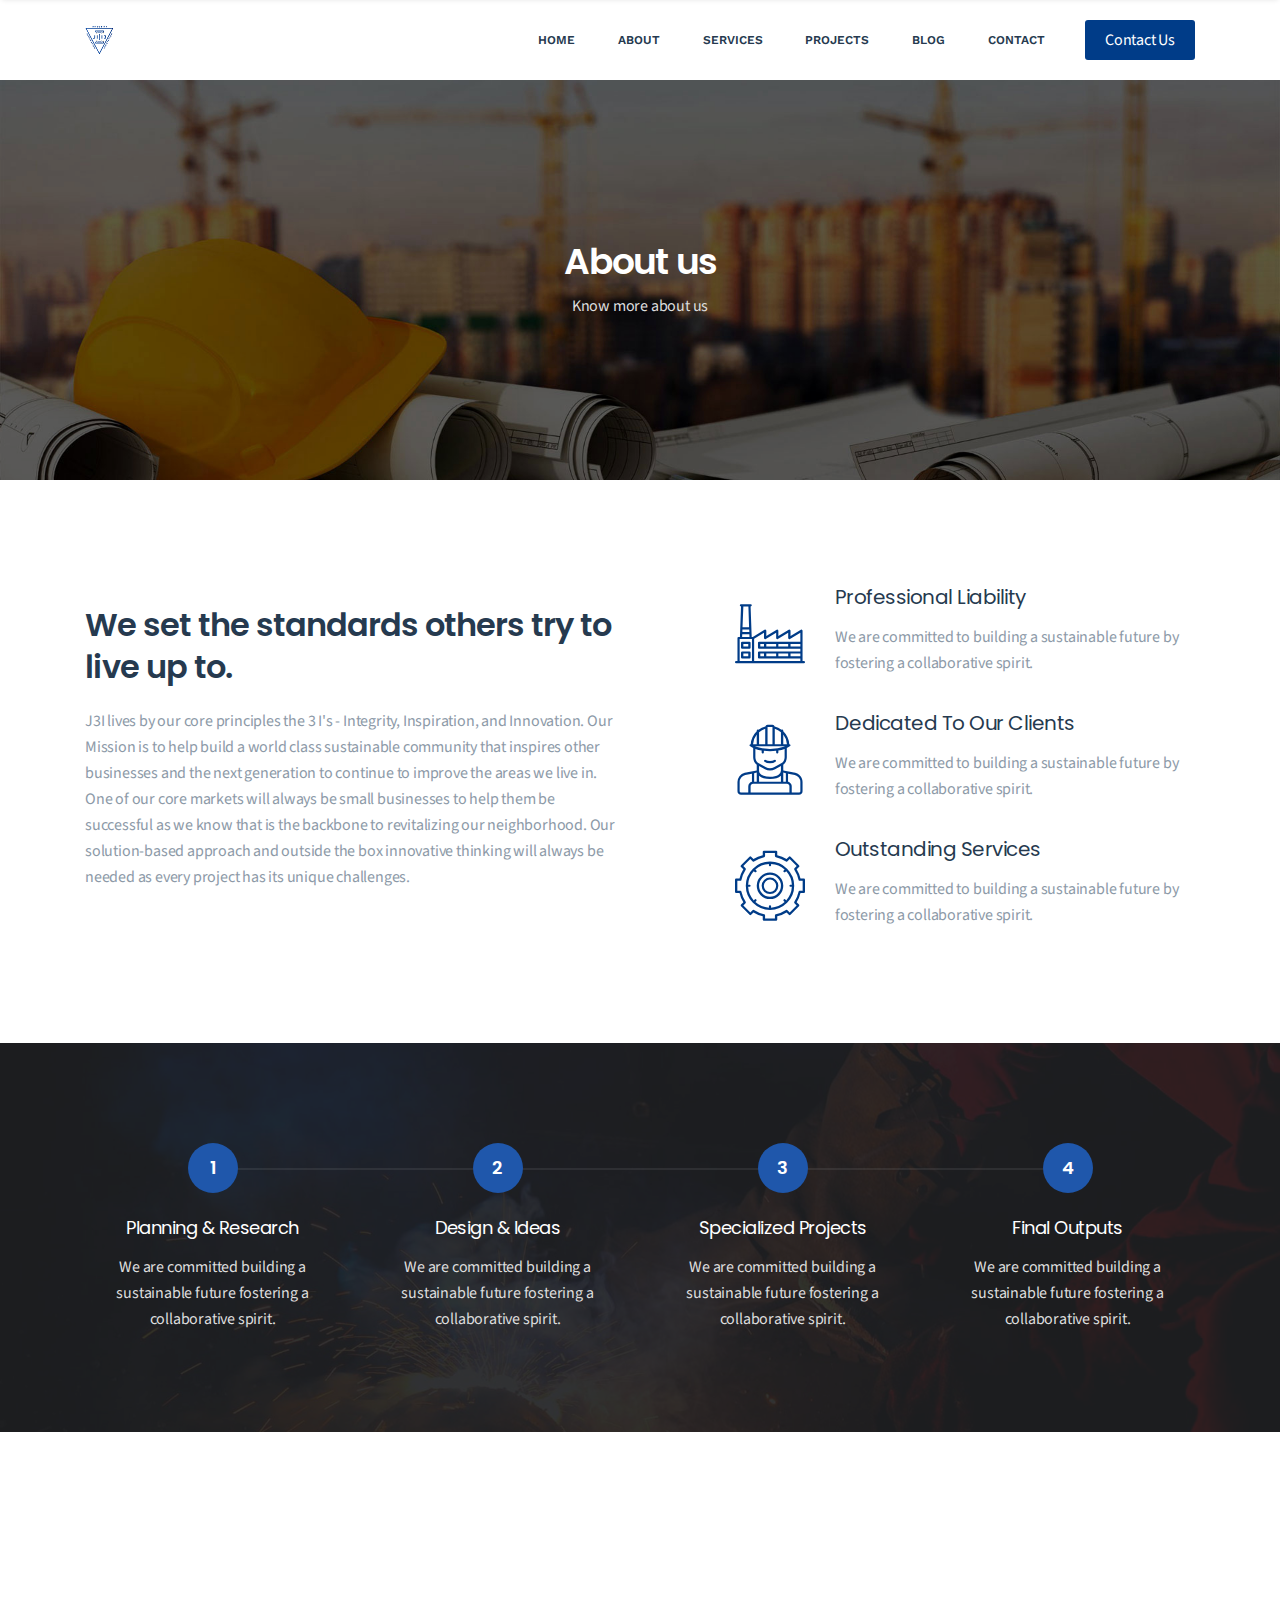
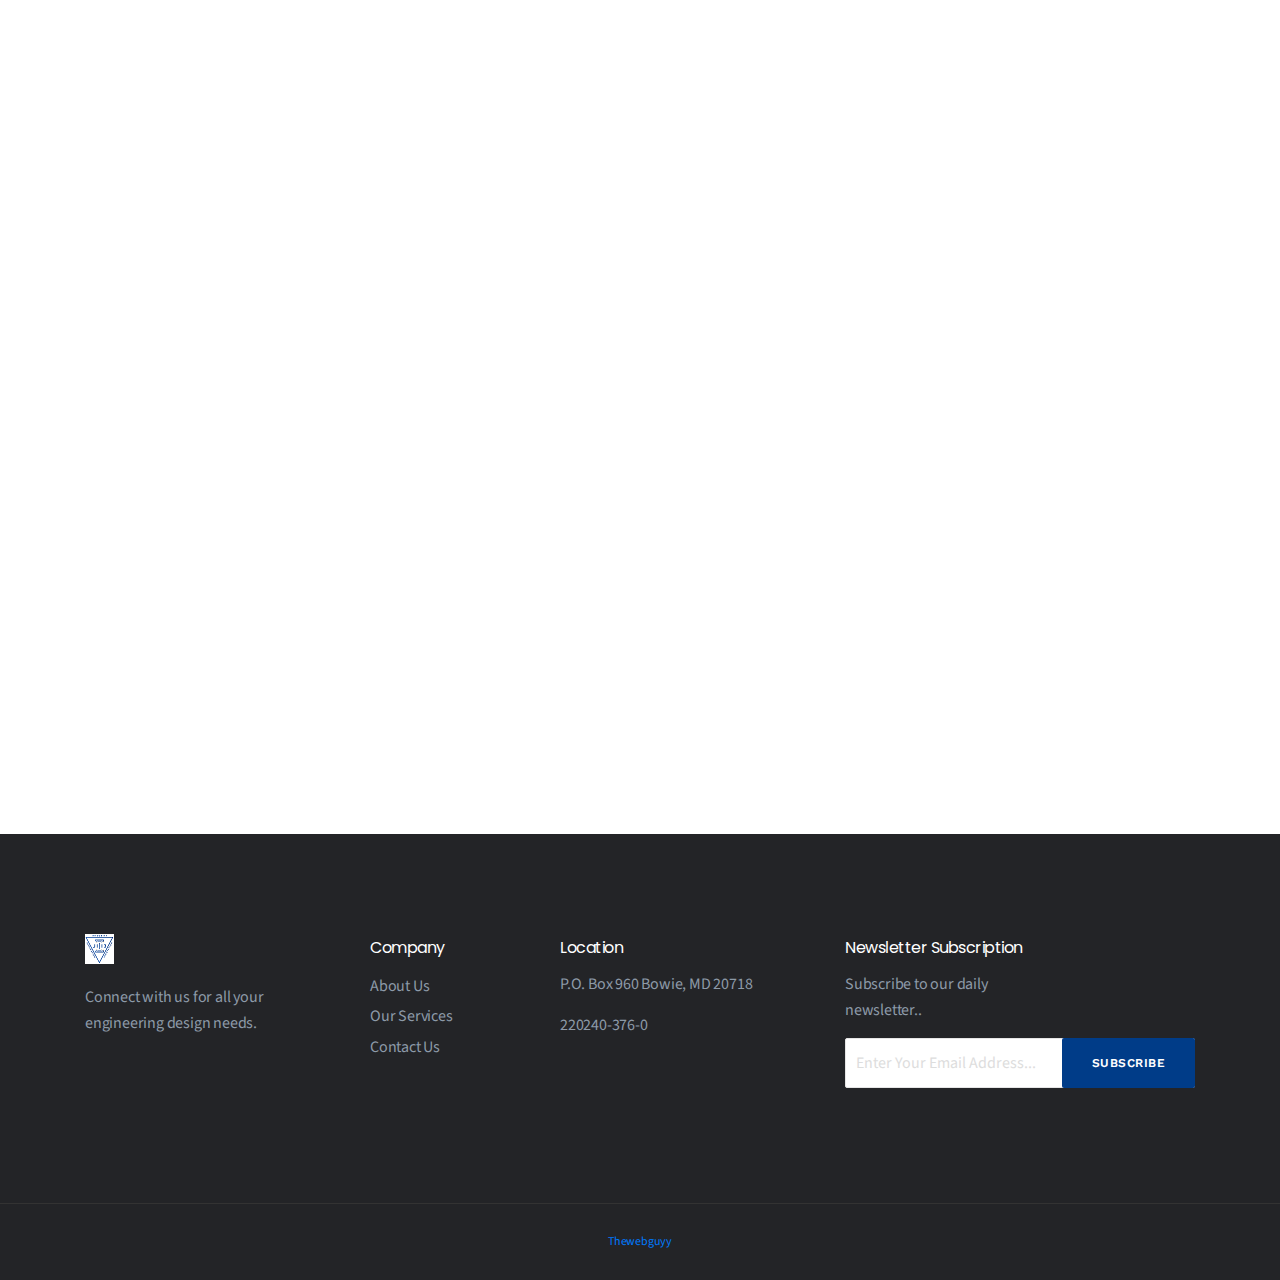
==== about-us.html @ 20ac3cd5 "Add files via upload" ====
<!doctype html>
<!--[if lt IE 7]>      <html class="no-js lt-ie9 lt-ie8 lt-ie7" lang=""> <![endif]-->
<!--[if IE 7]>         <html class="no-js lt-ie9 lt-ie8" lang=""> <![endif]-->
<!--[if IE 8]>         <html class="no-js lt-ie9" lang=""> <![endif]-->
<!--[if gt IE 8]><!--> <html class="no-js" lang="en"> <!--<![endif]-->

<!-- about-us.html  29 Nov 2019 03:33:41 GMT -->
<head>
<meta charset="utf-8">
<meta name="viewport" content="width=device-width, initial-scale=1">
<meta name="description" content="Construction & Building HTML Template">
<meta name="author" content="AlexaTheme">
<title>J3Is</title>
<link rel="shortcut icon" type="image/x-icon" href="img/favicon.png">

<link rel="stylesheet" href="css/fontawesome.min.css">

<link rel="stylesheet" href="css/themify-icons.css">

<link rel="stylesheet" href="css/elegant-line-icons.css">

<link rel="stylesheet" href="css/elegant-font-icons.css">

<link rel="stylesheet" href="css/flaticon.css">

<link rel="stylesheet" href="css/animate.min.css">

<link rel="stylesheet" href="css/bootstrap.min.css">

<link rel="stylesheet" href="css/slick.css">

<link rel="stylesheet" href="css/slider.css">

<link rel="stylesheet" href="css/odometer.min.css">

<link rel="stylesheet" href="css/venobox/venobox.css">

<link rel="stylesheet" href="css/owl.carousel.css">

<link rel="stylesheet" href="css/main.css">

<link rel="stylesheet" href="css/responsive.css">
<script src="js/vendor/modernizr-2.8.3-respond-1.4.2.min.js"></script>
</head>
<body>
<!--[if lt IE 8]>
            <p class="browserupgrade">You are using an <strong>outdated</strong> browser. Please <a href="http://browsehappy.com/">upgrade your browser</a> to improve your experience.</p>
        <![endif]-->
<div class="site-preloader-wrap">
<div class="spinner"></div>
</div>
<header class="header">
<div class="primary-header">
<div class="container">
<div class="primary-header-inner">
<div class="header-logo">
<a href="#"><img src="img/J3I-02.png" alt="J3Is"></a>
</div>
<div class="header-menu-wrap">
<ul class="dl-menu">
<li><a href="index.html">Home</a>

</li>
<li><a href="about-us.html">About</a></li>
<li><a href="services-1.html">Services</a></li>
<li><a href="projects.html">Projects</a>
<ul>
<li><a href="projects.html">Our Projects</a></li>
 <li><a href="project-single.html">Project Single</a></li>

</ul>
</li>
<li><a href="blog-grid.html">Blog</a></li>
<li><a href="contact.html">Contact</a></li>
</div>
<div class="header-right">
<a class="menu-btn" href="contact.html">Contact Us</a>

<div class="mobile-menu-icon">
<div class="burger-menu">
<div class="line-menu line-half first-line"></div>
<div class="line-menu"></div>
<div class="line-menu line-half last-line"></div>
</div>
</div>
</div>
</div>
</div>
</div>
</header>
<section class="page-header padding">
<div class="container">
<div class="page-content text-center">
<h2>About us</h2>
<p>Know more about us</p>
</div>
</div>
</section>
<section class="about-section padding">
<div class="container">
<div class="row about-wrap">
<div class="col-lg-6 sm-padding">
<div class="about-content wow fadeInLeft">
<h2>We set the standards others try to live up to.</h2>
<p>J3I lives by our core principles the 3 I's - 
    Integrity, Inspiration, and Innovation. Our Mission is to help build a world class sustainable community that inspires other businesses and the next generation to continue to improve the areas we live in. 
    One of our core markets will always be small businesses to help them be successful as we know that is the backbone to revitalizing our neighborhood. 
    Our solution-based approach and outside the box innovative thinking will always be needed as every project has its unique challenges.</p>

</div>
</div>
<div class="col-lg-6 sm-padding">
<ul class="about-promo">
<li class="about-promo-item wow fadeInUp">
<i class="flaticon-factory"></i>
<div>
<h3>Professional Liability</h3>
<p>We are committed to building a sustainable future by fostering a collaborative spirit.</p>
</div>
</li>
<li class="about-promo-item wow fadeInUp" data-wow-delay="300ms">
<i class="flaticon-worker"></i>
<div>
<h3>Dedicated To Our Clients</h3>
<p>We are committed to building a sustainable future by fostering a collaborative spirit.</p>
</div>
</li>
<li class="about-promo-item wow fadeInUp" data-wow-delay="500ms">
<i class="flaticon-gear"></i>
<div>
<h3>Outstanding Services</h3>
<p>We are committed to building a sustainable future by fostering a collaborative spirit.</p>
</div>
</li>
</ul>
 </div>
</div>
</div>
</section>
<section class="work-pro-section padding">
<div class="container">
<div class="row">
<div class="col-lg-3 col-sm-6 sm-padding">
<div class="work-pro-item text-center">
<span class="number">1</span>
<div class="number-line"></div>
<h3>Planning & Research</h3>
<p>We are committed building a sustainable future fostering a collaborative spirit.</p>
</div>
</div>
<div class="col-lg-3 col-sm-6 sm-padding">
<div class="work-pro-item text-center">
<span class="number">2</span>
<div class="number-line"></div>
<h3>Design & Ideas</h3>
<p>We are committed building a sustainable future fostering a collaborative spirit.</p>
</div>
</div>
<div class="col-lg-3 col-sm-6 sm-padding">
<div class="work-pro-item text-center">
<span class="number">3</span>
<div class="number-line"></div>
<h3>Specialized Projects</h3>
<p>We are committed building a sustainable future fostering a collaborative spirit.</p>
</div>
</div>
<div class="col-lg-3 col-sm-6 sm-padding">
<div class="work-pro-item text-center">
<span class="number">4</span>
<h3>Final Outputs</h3>
<p>We are committed building a sustainable future fostering a collaborative spirit.</p>
</div>
</div>
</div>
</div>
</section>
<section class="content-section padding">
<div class="container">
<div class="row content-wrap">
<div class="col-lg-6 sm-padding wow fadeInLeft" data-wow-delay="100ms">
<img class="box-shadow" src="img/content-1.jpg" alt="img">
</div>
<div class="col-lg-6 sm-padding">
<div class="content-info wow fadeInRight" data-wow-delay="300ms">
<span>The Founder</span>
<h2>The genius behind J3Is</h2>
<p>Charles Wesley Jackson III, PE, PMP, CxA, CEM grew up in Philadelphia, PA and a graduate of Drexel University (Class of 2005) with a Bachelor of Science in Electrical Engineering and a minor in Business Management. 
    In 2006, he moved to Bowie, MD and started his journey as a young engineer. 
    Over the past 15 years he has worked in almost every sector and gained a wealth of experience. 
    Some of his more notable projects where he provided Commissioning, Construction Management, and Project Management Support for are: Pentagon Renovation Program, Washington Headquarters Cx And Code Enforcement, NAVFAC Utility Assessment and Improvement Project, Chevron North American Data Center and Chevron SJVBU Data Center, Mineral Gap Data Center, Fort Benning Martin Army Community Hospital, Johns Hopkins Hospital New Clinical Buildings, 1900 N Street, LDS Temple of DC, 1700 Crystal Drive, and Bowie State Living Learn and Residence Halls. 
    His experience in the Government, Healthcare, Mission Critical, Commercial, and Residential sectors provide him a unique perspective in the Construction Industry. 
    He also has a deep passion for sustainability and is striving to help build better buildings utilizing technology, renewable resources, and promoting energy efficiency. 
    

    Charles founded J3I in July of 2020 as he saw the need to help local business owners and contractors successfully build and utilize their projects. With his vast experience, he knows what it takes to get the job done. His love for the DMV area called him to utilize his experience to help others navigate through challenges to find the optimal solution. His goal is to continue to help revitalize PG country and the rest of the DMV area. He also wanted to use this platform to help develop the next generation of engineers to push the envelope and solve the next problem we have not thought of.</p>
<a href="#" class="default-btn">Get Free Quote</a>
</div>
</div>
</div>
</div>
</section>

<section class="widget-section padding">
<div class="container">
<div class="row">
<div class="col-lg-3 col-sm-6 sm-padding">
<div class="widget-content">
<a href="#"><img src="img/J3I-02.png" alt="brand"></a>
<p>Connect with us for all your engineering design needs.</p>
</div>
</div>
<div class="col-lg-2 col-sm-6 sm-padding">
<div class="widget-content">
<h4>Company</h4>
<ul class="widget-links">
<li><a href="about-us.html">About Us</a></li>
<li><a href="services-1.html">Our Services</a></li>
<li><a href="contact.html">Contact Us</a></li>
</ul>
</div>
</div>
<div class="col-lg-3 col-sm-6 sm-padding">
<div class="widget-content">
<h4>Location</h4>
<p>P.O. Box 960 Bowie, MD 20718</p>
<span><a href="" class="" data-cfemail=""></a></span>
<span> 220240-376-0</span>
</div>
</div>
<div class="col-lg-4 col-sm-6 sm-padding">
<div class="widget-content">
<h4>Newsletter Subscription</h4>
<p>Subscribe to our daily <br>newsletter..</p>
<div class="subscribe-box clearfix">
<div class="subscribe-form-wrap">
<form action="#" class="subscribe-form">
<input type="email" name="email" id="subs-email" class="form-input" placeholder="Enter Your Email Address...">
<button type="submit" class="submit-btn">Subscribe</button>
<div id="subscribe-result">
<p class="subscription-success"></p>
<p class="subscription-error"></p>
</div>
</form>
</div>
</div>
</div>
</div>
</div>
</div>
</section>
<footer class="footer-section align-center">
<div class="container">
<p><a href="https://olabodeolusegun.netlify.app">Thewebguyy</a></p>
</div>
</footer>
<a data-scroll href="#header" id="scroll-to-top"><i class="arrow_carrot-up"></i></a>

<script data-cfasync="false" src="../../cdn-cgi/scripts/5c5dd728/cloudflare-static/email-decode.min.js"></script><script src="js/vendor/jquery-1.12.4.min.js"></script>

<script src="js/vendor/bootstrap.min.js"></script>

<script src="js/vendor/tether.min.js"></script>

<script src="js/vendor/headroom.min.js"></script>

<script src="js/vendor/owl.carousel.min.js"></script>

<script src="js/vendor/smooth-scroll.min.js"></script>

<script src="js/vendor/venobox.min.js"></script>

<script src="js/vendor/jquery.ajaxchimp.min.js"></script>

<script src="js/vendor/slick.min.js"></script>

<script src="js/vendor/waypoints.min.js"></script>

<script src="js/vendor/odometer.min.js"></script>

<script src="js/vendor/wow.min.js"></script>

<script src="js/main.js"></script>
</body>

<!-- about-us.html  29 Nov 2019 03:33:41 GMT -->
</html>
---- css/themify-icons.css ----
@font-face{font-family:themify;src:url(../fonts/themify9f24.eot?-fvbane);src:url(../fonts/themifyd41d.eot?#iefix-fvbane) format('embedded-opentype'),url(../fonts/themify9f24.woff?-fvbane) format('woff'),url(../fonts/themify9f24.ttf?-fvbane) format('truetype'),url(../fonts/themify9f24.svg?-fvbane#themify) format('svg');font-weight:400;font-style:normal}[class*=" ti-"],[class^=ti-]{font-family:themify;speak:none;font-style:normal;font-weight:400;font-variant:normal;text-transform:none;line-height:1;-webkit-font-smoothing:antialiased;-moz-osx-font-smoothing:grayscale}.ti-wand:before{content:"\e600"}.ti-volume:before{content:"\e601"}.ti-user:before{content:"\e602"}.ti-unlock:before{content:"\e603"}.ti-unlink:before{content:"\e604"}.ti-trash:before{content:"\e605"}.ti-thought:before{content:"\e606"}.ti-target:before{content:"\e607"}.ti-tag:before{content:"\e608"}.ti-tablet:before{content:"\e609"}.ti-star:before{content:"\e60a"}.ti-spray:before{content:"\e60b"}.ti-signal:before{content:"\e60c"}.ti-shopping-cart:before{content:"\e60d"}.ti-shopping-cart-full:before{content:"\e60e"}.ti-settings:before{content:"\e60f"}.ti-search:before{content:"\e610"}.ti-zoom-in:before{content:"\e611"}.ti-zoom-out:before{content:"\e612"}.ti-cut:before{content:"\e613"}.ti-ruler:before{content:"\e614"}.ti-ruler-pencil:before{content:"\e615"}.ti-ruler-alt:before{content:"\e616"}.ti-bookmark:before{content:"\e617"}.ti-bookmark-alt:before{content:"\e618"}.ti-reload:before{content:"\e619"}.ti-plus:before{content:"\e61a"}.ti-pin:before{content:"\e61b"}.ti-pencil:before{content:"\e61c"}.ti-pencil-alt:before{content:"\e61d"}.ti-paint-roller:before{content:"\e61e"}.ti-paint-bucket:before{content:"\e61f"}.ti-na:before{content:"\e620"}.ti-mobile:before{content:"\e621"}.ti-minus:before{content:"\e622"}.ti-medall:before{content:"\e623"}.ti-medall-alt:before{content:"\e624"}.ti-marker:before{content:"\e625"}.ti-marker-alt:before{content:"\e626"}.ti-arrow-up:before{content:"\e627"}.ti-arrow-right:before{content:"\e628"}.ti-arrow-left:before{content:"\e629"}.ti-arrow-down:before{content:"\e62a"}.ti-lock:before{content:"\e62b"}.ti-location-arrow:before{content:"\e62c"}.ti-link:before{content:"\e62d"}.ti-layout:before{content:"\e62e"}.ti-layers:before{content:"\e62f"}.ti-layers-alt:before{content:"\e630"}.ti-key:before{content:"\e631"}.ti-import:before{content:"\e632"}.ti-image:before{content:"\e633"}.ti-heart:before{content:"\e634"}.ti-heart-broken:before{content:"\e635"}.ti-hand-stop:before{content:"\e636"}.ti-hand-open:before{content:"\e637"}.ti-hand-drag:before{content:"\e638"}.ti-folder:before{content:"\e639"}.ti-flag:before{content:"\e63a"}.ti-flag-alt:before{content:"\e63b"}.ti-flag-alt-2:before{content:"\e63c"}.ti-eye:before{content:"\e63d"}.ti-export:before{content:"\e63e"}.ti-exchange-vertical:before{content:"\e63f"}.ti-desktop:before{content:"\e640"}.ti-cup:before{content:"\e641"}.ti-crown:before{content:"\e642"}.ti-comments:before{content:"\e643"}.ti-comment:before{content:"\e644"}.ti-comment-alt:before{content:"\e645"}.ti-close:before{content:"\e646"}.ti-clip:before{content:"\e647"}.ti-angle-up:before{content:"\e648"}.ti-angle-right:before{content:"\e649"}.ti-angle-left:before{content:"\e64a"}.ti-angle-down:before{content:"\e64b"}.ti-check:before{content:"\e64c"}.ti-check-box:before{content:"\e64d"}.ti-camera:before{content:"\e64e"}.ti-announcement:before{content:"\e64f"}.ti-brush:before{content:"\e650"}.ti-briefcase:before{content:"\e651"}.ti-bolt:before{content:"\e652"}.ti-bolt-alt:before{content:"\e653"}.ti-blackboard:before{content:"\e654"}.ti-bag:before{content:"\e655"}.ti-move:before{content:"\e656"}.ti-arrows-vertical:before{content:"\e657"}.ti-arrows-horizontal:before{content:"\e658"}.ti-fullscreen:before{content:"\e659"}.ti-arrow-top-right:before{content:"\e65a"}.ti-arrow-top-left:before{content:"\e65b"}.ti-arrow-circle-up:before{content:"\e65c"}.ti-arrow-circle-right:before{content:"\e65d"}.ti-arrow-circle-left:before{content:"\e65e"}.ti-arrow-circle-down:before{content:"\e65f"}.ti-angle-double-up:before{content:"\e660"}.ti-angle-double-right:before{content:"\e661"}.ti-angle-double-left:before{content:"\e662"}.ti-angle-double-down:before{content:"\e663"}.ti-zip:before{content:"\e664"}.ti-world:before{content:"\e665"}.ti-wheelchair:before{content:"\e666"}.ti-view-list:before{content:"\e667"}.ti-view-list-alt:before{content:"\e668"}.ti-view-grid:before{content:"\e669"}.ti-uppercase:before{content:"\e66a"}.ti-upload:before{content:"\e66b"}.ti-underline:before{content:"\e66c"}.ti-truck:before{content:"\e66d"}.ti-timer:before{content:"\e66e"}.ti-ticket:before{content:"\e66f"}.ti-thumb-up:before{content:"\e670"}.ti-thumb-down:before{content:"\e671"}.ti-text:before{content:"\e672"}.ti-stats-up:before{content:"\e673"}.ti-stats-down:before{content:"\e674"}.ti-split-v:before{content:"\e675"}.ti-split-h:before{content:"\e676"}.ti-smallcap:before{content:"\e677"}.ti-shine:before{content:"\e678"}.ti-shift-right:before{content:"\e679"}.ti-shift-left:before{content:"\e67a"}.ti-shield:before{content:"\e67b"}.ti-notepad:before{content:"\e67c"}.ti-server:before{content:"\e67d"}.ti-quote-right:before{content:"\e67e"}.ti-quote-left:before{content:"\e67f"}.ti-pulse:before{content:"\e680"}.ti-printer:before{content:"\e681"}.ti-power-off:before{content:"\e682"}.ti-plug:before{content:"\e683"}.ti-pie-chart:before{content:"\e684"}.ti-paragraph:before{content:"\e685"}.ti-panel:before{content:"\e686"}.ti-package:before{content:"\e687"}.ti-music:before{content:"\e688"}.ti-music-alt:before{content:"\e689"}.ti-mouse:before{content:"\e68a"}.ti-mouse-alt:before{content:"\e68b"}.ti-money:before{content:"\e68c"}.ti-microphone:before{content:"\e68d"}.ti-menu:before{content:"\e68e"}.ti-menu-alt:before{content:"\e68f"}.ti-map:before{content:"\e690"}.ti-map-alt:before{content:"\e691"}.ti-loop:before{content:"\e692"}.ti-location-pin:before{content:"\e693"}.ti-list:before{content:"\e694"}.ti-light-bulb:before{content:"\e695"}.ti-Italic:before{content:"\e696"}.ti-info:before{content:"\e697"}.ti-infinite:before{content:"\e698"}.ti-id-badge:before{content:"\e699"}.ti-hummer:before{content:"\e69a"}.ti-home:before{content:"\e69b"}.ti-help:before{content:"\e69c"}.ti-headphone:before{content:"\e69d"}.ti-harddrives:before{content:"\e69e"}.ti-harddrive:before{content:"\e69f"}.ti-gift:before{content:"\e6a0"}.ti-game:before{content:"\e6a1"}.ti-filter:before{content:"\e6a2"}.ti-files:before{content:"\e6a3"}.ti-file:before{content:"\e6a4"}.ti-eraser:before{content:"\e6a5"}.ti-envelope:before{content:"\e6a6"}.ti-download:before{content:"\e6a7"}.ti-direction:before{content:"\e6a8"}.ti-direction-alt:before{content:"\e6a9"}.ti-dashboard:before{content:"\e6aa"}.ti-control-stop:before{content:"\e6ab"}.ti-control-shuffle:before{content:"\e6ac"}.ti-control-play:before{content:"\e6ad"}.ti-control-pause:before{content:"\e6ae"}.ti-control-forward:before{content:"\e6af"}.ti-control-backward:before{content:"\e6b0"}.ti-cloud:before{content:"\e6b1"}.ti-cloud-up:before{content:"\e6b2"}.ti-cloud-down:before{content:"\e6b3"}.ti-clipboard:before{content:"\e6b4"}.ti-car:before{content:"\e6b5"}.ti-calendar:before{content:"\e6b6"}.ti-book:before{content:"\e6b7"}.ti-bell:before{content:"\e6b8"}.ti-basketball:before{content:"\e6b9"}.ti-bar-chart:before{content:"\e6ba"}.ti-bar-chart-alt:before{content:"\e6bb"}.ti-back-right:before{content:"\e6bc"}.ti-back-left:before{content:"\e6bd"}.ti-arrows-corner:before{content:"\e6be"}.ti-archive:before{content:"\e6bf"}.ti-anchor:before{content:"\e6c0"}.ti-align-right:before{content:"\e6c1"}.ti-align-left:before{content:"\e6c2"}.ti-align-justify:before{content:"\e6c3"}.ti-align-center:before{content:"\e6c4"}.ti-alert:before{content:"\e6c5"}.ti-alarm-clock:before{content:"\e6c6"}.ti-agenda:before{content:"\e6c7"}.ti-write:before{content:"\e6c8"}.ti-window:before{content:"\e6c9"}.ti-widgetized:before{content:"\e6ca"}.ti-widget:before{content:"\e6cb"}.ti-widget-alt:before{content:"\e6cc"}.ti-wallet:before{content:"\e6cd"}.ti-video-clapper:before{content:"\e6ce"}.ti-video-camera:before{content:"\e6cf"}.ti-vector:before{content:"\e6d0"}.ti-themify-logo:before{content:"\e6d1"}.ti-themify-favicon:before{content:"\e6d2"}.ti-themify-favicon-alt:before{content:"\e6d3"}.ti-support:before{content:"\e6d4"}.ti-stamp:before{content:"\e6d5"}.ti-split-v-alt:before{content:"\e6d6"}.ti-slice:before{content:"\e6d7"}.ti-shortcode:before{content:"\e6d8"}.ti-shift-right-alt:before{content:"\e6d9"}.ti-shift-left-alt:before{content:"\e6da"}.ti-ruler-alt-2:before{content:"\e6db"}.ti-receipt:before{content:"\e6dc"}.ti-pin2:before{content:"\e6dd"}.ti-pin-alt:before{content:"\e6de"}.ti-pencil-alt2:before{content:"\e6df"}.ti-palette:before{content:"\e6e0"}.ti-more:before{content:"\e6e1"}.ti-more-alt:before{content:"\e6e2"}.ti-microphone-alt:before{content:"\e6e3"}.ti-magnet:before{content:"\e6e4"}.ti-line-double:before{content:"\e6e5"}.ti-line-dotted:before{content:"\e6e6"}.ti-line-dashed:before{content:"\e6e7"}.ti-layout-width-full:before{content:"\e6e8"}.ti-layout-width-default:before{content:"\e6e9"}.ti-layout-width-default-alt:before{content:"\e6ea"}.ti-layout-tab:before{content:"\e6eb"}.ti-layout-tab-window:before{content:"\e6ec"}.ti-layout-tab-v:before{content:"\e6ed"}.ti-layout-tab-min:before{content:"\e6ee"}.ti-layout-slider:before{content:"\e6ef"}.ti-layout-slider-alt:before{content:"\e6f0"}.ti-layout-sidebar-right:before{content:"\e6f1"}.ti-layout-sidebar-none:before{content:"\e6f2"}.ti-layout-sidebar-left:before{content:"\e6f3"}.ti-layout-placeholder:before{content:"\e6f4"}.ti-layout-menu:before{content:"\e6f5"}.ti-layout-menu-v:before{content:"\e6f6"}.ti-layout-menu-separated:before{content:"\e6f7"}.ti-layout-menu-full:before{content:"\e6f8"}.ti-layout-media-right-alt:before{content:"\e6f9"}.ti-layout-media-right:before{content:"\e6fa"}.ti-layout-media-overlay:before{content:"\e6fb"}.ti-layout-media-overlay-alt:before{content:"\e6fc"}.ti-layout-media-overlay-alt-2:before{content:"\e6fd"}.ti-layout-media-left-alt:before{content:"\e6fe"}.ti-layout-media-left:before{content:"\e6ff"}.ti-layout-media-center-alt:before{content:"\e700"}.ti-layout-media-center:before{content:"\e701"}.ti-layout-list-thumb:before{content:"\e702"}.ti-layout-list-thumb-alt:before{content:"\e703"}.ti-layout-list-post:before{content:"\e704"}.ti-layout-list-large-image:before{content:"\e705"}.ti-layout-line-solid:before{content:"\e706"}.ti-layout-grid4:before{content:"\e707"}.ti-layout-grid3:before{content:"\e708"}.ti-layout-grid2:before{content:"\e709"}.ti-layout-grid2-thumb:before{content:"\e70a"}.ti-layout-cta-right:before{content:"\e70b"}.ti-layout-cta-left:before{content:"\e70c"}.ti-layout-cta-center:before{content:"\e70d"}.ti-layout-cta-btn-right:before{content:"\e70e"}.ti-layout-cta-btn-left:before{content:"\e70f"}.ti-layout-column4:before{content:"\e710"}.ti-layout-column3:before{content:"\e711"}.ti-layout-column2:before{content:"\e712"}.ti-layout-accordion-separated:before{content:"\e713"}.ti-layout-accordion-merged:before{content:"\e714"}.ti-layout-accordion-list:before{content:"\e715"}.ti-ink-pen:before{content:"\e716"}.ti-info-alt:before{content:"\e717"}.ti-help-alt:before{content:"\e718"}.ti-headphone-alt:before{content:"\e719"}.ti-hand-point-up:before{content:"\e71a"}.ti-hand-point-right:before{content:"\e71b"}.ti-hand-point-left:before{content:"\e71c"}.ti-hand-point-down:before{content:"\e71d"}.ti-gallery:before{content:"\e71e"}.ti-face-smile:before{content:"\e71f"}.ti-face-sad:before{content:"\e720"}.ti-credit-card:before{content:"\e721"}.ti-control-skip-forward:before{content:"\e722"}.ti-control-skip-backward:before{content:"\e723"}.ti-control-record:before{content:"\e724"}.ti-control-eject:before{content:"\e725"}.ti-comments-smiley:before{content:"\e726"}.ti-brush-alt:before{content:"\e727"}.ti-youtube:before{content:"\e728"}.ti-vimeo:before{content:"\e729"}.ti-twitter:before{content:"\e72a"}.ti-time:before{content:"\e72b"}.ti-tumblr:before{content:"\e72c"}.ti-skype:before{content:"\e72d"}.ti-share:before{content:"\e72e"}.ti-share-alt:before{content:"\e72f"}.ti-rocket:before{content:"\e730"}.ti-pinterest:before{content:"\e731"}.ti-new-window:before{content:"\e732"}.ti-microsoft:before{content:"\e733"}.ti-list-ol:before{content:"\e734"}.ti-linkedin:before{content:"\e735"}.ti-layout-sidebar-2:before{content:"\e736"}.ti-layout-grid4-alt:before{content:"\e737"}.ti-layout-grid3-alt:before{content:"\e738"}.ti-layout-grid2-alt:before{content:"\e739"}.ti-layout-column4-alt:before{content:"\e73a"}.ti-layout-column3-alt:before{content:"\e73b"}.ti-layout-column2-alt:before{content:"\e73c"}.ti-instagram:before{content:"\e73d"}.ti-google:before{content:"\e73e"}.ti-github:before{content:"\e73f"}.ti-flickr:before{content:"\e740"}.ti-facebook:before{content:"\e741"}.ti-dropbox:before{content:"\e742"}.ti-dribbble:before{content:"\e743"}.ti-apple:before{content:"\e744"}.ti-android:before{content:"\e745"}.ti-save:before{content:"\e746"}.ti-save-alt:before{content:"\e747"}.ti-yahoo:before{content:"\e748"}.ti-wordpress:before{content:"\e749"}.ti-vimeo-alt:before{content:"\e74a"}.ti-twitter-alt:before{content:"\e74b"}.ti-tumblr-alt:before{content:"\e74c"}.ti-trello:before{content:"\e74d"}.ti-stack-overflow:before{content:"\e74e"}.ti-soundcloud:before{content:"\e74f"}.ti-sharethis:before{content:"\e750"}.ti-sharethis-alt:before{content:"\e751"}.ti-reddit:before{content:"\e752"}.ti-pinterest-alt:before{content:"\e753"}.ti-microsoft-alt:before{content:"\e754"}.ti-linux:before{content:"\e755"}.ti-jsfiddle:before{content:"\e756"}.ti-joomla:before{content:"\e757"}.ti-html5:before{content:"\e758"}.ti-flickr-alt:before{content:"\e759"}.ti-email:before{content:"\e75a"}.ti-drupal:before{content:"\e75b"}.ti-dropbox-alt:before{content:"\e75c"}.ti-css3:before{content:"\e75d"}.ti-rss:before{content:"\e75e"}.ti-rss-alt:before{content:"\e75f"}
---- css/elegant-line-icons.css ----
@font-face{font-family:et-line;src:url(../fonts/et-line.eot);src:url(../fonts/et-lined41d.eot?#iefix) format('embedded-opentype'),url(../fonts/et-line.woff) format('woff'),url(../fonts/et-line.ttf) format('truetype'),url(../fonts/et-line.svg#et-line) format('svg');font-weight:400;font-style:normal}[data-icon]:before{font-family:et-line;content:attr(data-icon);speak:none;font-weight:400;font-variant:normal;text-transform:none;line-height:1;-webkit-font-smoothing:antialiased;-moz-osx-font-smoothing:grayscale;display:inline-block}.icon-mobile,.icon-laptop,.icon-desktop,.icon-tablet,.icon-phone,.icon-document,.icon-documents,.icon-search,.icon-clipboard,.icon-newspaper,.icon-notebook,.icon-book-open,.icon-browser,.icon-calendar,.icon-presentation,.icon-picture,.icon-pictures,.icon-video,.icon-camera,.icon-printer,.icon-toolbox,.icon-briefcase,.icon-wallet,.icon-gift,.icon-bargraph,.icon-grid,.icon-expand,.icon-focus,.icon-edit,.icon-adjustments,.icon-ribbon,.icon-hourglass,.icon-lock,.icon-megaphone,.icon-shield,.icon-trophy,.icon-flag,.icon-map,.icon-puzzle,.icon-basket,.icon-envelope,.icon-streetsign,.icon-telescope,.icon-gears,.icon-key,.icon-paperclip,.icon-attachment,.icon-pricetags,.icon-lightbulb,.icon-layers,.icon-pencil,.icon-tools,.icon-tools-2,.icon-scissors,.icon-paintbrush,.icon-magnifying-glass,.icon-circle-compass,.icon-linegraph,.icon-mic,.icon-strategy,.icon-beaker,.icon-caution,.icon-recycle,.icon-anchor,.icon-profile-male,.icon-profile-female,.icon-bike,.icon-wine,.icon-hotairballoon,.icon-globe,.icon-genius,.icon-map-pin,.icon-dial,.icon-chat,.icon-heart,.icon-cloud,.icon-upload,.icon-download,.icon-target,.icon-hazardous,.icon-piechart,.icon-speedometer,.icon-global,.icon-compass,.icon-lifesaver,.icon-clock,.icon-aperture,.icon-quote,.icon-scope,.icon-alarmclock,.icon-refresh,.icon-happy,.icon-sad,.icon-facebook,.icon-twitter,.icon-googleplus,.icon-rss,.icon-tumblr,.icon-linkedin,.icon-dribbble{font-family:et-line;speak:none;font-style:normal;font-weight:400;font-variant:normal;text-transform:none;line-height:1;-webkit-font-smoothing:antialiased;-moz-osx-font-smoothing:grayscale;display:inline-block}.icon-mobile:before{content:"\e000"}.icon-laptop:before{content:"\e001"}.icon-desktop:before{content:"\e002"}.icon-tablet:before{content:"\e003"}.icon-phone:before{content:"\e004"}.icon-document:before{content:"\e005"}.icon-documents:before{content:"\e006"}.icon-search:before{content:"\e007"}.icon-clipboard:before{content:"\e008"}.icon-newspaper:before{content:"\e009"}.icon-notebook:before{content:"\e00a"}.icon-book-open:before{content:"\e00b"}.icon-browser:before{content:"\e00c"}.icon-calendar:before{content:"\e00d"}.icon-presentation:before{content:"\e00e"}.icon-picture:before{content:"\e00f"}.icon-pictures:before{content:"\e010"}.icon-video:before{content:"\e011"}.icon-camera:before{content:"\e012"}.icon-printer:before{content:"\e013"}.icon-toolbox:before{content:"\e014"}.icon-briefcase:before{content:"\e015"}.icon-wallet:before{content:"\e016"}.icon-gift:before{content:"\e017"}.icon-bargraph:before{content:"\e018"}.icon-grid:before{content:"\e019"}.icon-expand:before{content:"\e01a"}.icon-focus:before{content:"\e01b"}.icon-edit:before{content:"\e01c"}.icon-adjustments:before{content:"\e01d"}.icon-ribbon:before{content:"\e01e"}.icon-hourglass:before{content:"\e01f"}.icon-lock:before{content:"\e020"}.icon-megaphone:before{content:"\e021"}.icon-shield:before{content:"\e022"}.icon-trophy:before{content:"\e023"}.icon-flag:before{content:"\e024"}.icon-map:before{content:"\e025"}.icon-puzzle:before{content:"\e026"}.icon-basket:before{content:"\e027"}.icon-envelope:before{content:"\e028"}.icon-streetsign:before{content:"\e029"}.icon-telescope:before{content:"\e02a"}.icon-gears:before{content:"\e02b"}.icon-key:before{content:"\e02c"}.icon-paperclip:before{content:"\e02d"}.icon-attachment:before{content:"\e02e"}.icon-pricetags:before{content:"\e02f"}.icon-lightbulb:before{content:"\e030"}.icon-layers:before{content:"\e031"}.icon-pencil:before{content:"\e032"}.icon-tools:before{content:"\e033"}.icon-tools-2:before{content:"\e034"}.icon-scissors:before{content:"\e035"}.icon-paintbrush:before{content:"\e036"}.icon-magnifying-glass:before{content:"\e037"}.icon-circle-compass:before{content:"\e038"}.icon-linegraph:before{content:"\e039"}.icon-mic:before{content:"\e03a"}.icon-strategy:before{content:"\e03b"}.icon-beaker:before{content:"\e03c"}.icon-caution:before{content:"\e03d"}.icon-recycle:before{content:"\e03e"}.icon-anchor:before{content:"\e03f"}.icon-profile-male:before{content:"\e040"}.icon-profile-female:before{content:"\e041"}.icon-bike:before{content:"\e042"}.icon-wine:before{content:"\e043"}.icon-hotairballoon:before{content:"\e044"}.icon-globe:before{content:"\e045"}.icon-genius:before{content:"\e046"}.icon-map-pin:before{content:"\e047"}.icon-dial:before{content:"\e048"}.icon-chat:before{content:"\e049"}.icon-heart:before{content:"\e04a"}.icon-cloud:before{content:"\e04b"}.icon-upload:before{content:"\e04c"}.icon-download:before{content:"\e04d"}.icon-target:before{content:"\e04e"}.icon-hazardous:before{content:"\e04f"}.icon-piechart:before{content:"\e050"}.icon-speedometer:before{content:"\e051"}.icon-global:before{content:"\e052"}.icon-compass:before{content:"\e053"}.icon-lifesaver:before{content:"\e054"}.icon-clock:before{content:"\e055"}.icon-aperture:before{content:"\e056"}.icon-quote:before{content:"\e057"}.icon-scope:before{content:"\e058"}.icon-alarmclock:before{content:"\e059"}.icon-refresh:before{content:"\e05a"}.icon-happy:before{content:"\e05b"}.icon-sad:before{content:"\e05c"}.icon-facebook:before{content:"\e05d"}.icon-twitter:before{content:"\e05e"}.icon-googleplus:before{content:"\e05f"}.icon-rss:before{content:"\e060"}.icon-tumblr:before{content:"\e061"}.icon-linkedin:before{content:"\e062"}.icon-dribbble:before{content:"\e063"}
---- css/elegant-font-icons.css ----
@font-face{font-family:eleganticons;src:url(../fonts/ElegantIcons.eot);src:url(../fonts/ElegantIconsd41d.eot?#iefix) format('embedded-opentype'),url(../fonts/ElegantIcons.woff) format('woff'),url(../fonts/ElegantIcons.ttf) format('truetype'),url(../fonts/ElegantIcons.svg#ElegantIcons) format('svg');font-weight:400;font-style:normal}[data-icon]:before{font-family:eleganticons;content:attr(data-icon);speak:none;font-weight:400;font-variant:normal;text-transform:none;line-height:1;-webkit-font-smoothing:antialiased;-moz-osx-font-smoothing:grayscale}.arrow_up,.arrow_down,.arrow_left,.arrow_right,.arrow_left-up,.arrow_right-up,.arrow_right-down,.arrow_left-down,.arrow-up-down,.arrow_up-down_alt,.arrow_left-right_alt,.arrow_left-right,.arrow_expand_alt2,.arrow_expand_alt,.arrow_condense,.arrow_expand,.arrow_move,.arrow_carrot-up,.arrow_carrot-down,.arrow_carrot-left,.arrow_carrot-right,.arrow_carrot-2up,.arrow_carrot-2down,.arrow_carrot-2left,.arrow_carrot-2right,.arrow_carrot-up_alt2,.arrow_carrot-down_alt2,.arrow_carrot-left_alt2,.arrow_carrot-right_alt2,.arrow_carrot-2up_alt2,.arrow_carrot-2down_alt2,.arrow_carrot-2left_alt2,.arrow_carrot-2right_alt2,.arrow_triangle-up,.arrow_triangle-down,.arrow_triangle-left,.arrow_triangle-right,.arrow_triangle-up_alt2,.arrow_triangle-down_alt2,.arrow_triangle-left_alt2,.arrow_triangle-right_alt2,.arrow_back,.icon_minus-06,.icon_plus,.icon_close,.icon_check,.icon_minus_alt2,.icon_plus_alt2,.icon_close_alt2,.icon_check_alt2,.icon_zoom-out_alt,.icon_zoom-in_alt,.icon_search,.icon_box-empty,.icon_box-selected,.icon_minus-box,.icon_plus-box,.icon_box-checked,.icon_circle-empty,.icon_circle-slelected,.icon_stop_alt2,.icon_stop,.icon_pause_alt2,.icon_pause,.icon_menu,.icon_menu-square_alt2,.icon_menu-circle_alt2,.icon_ul,.icon_ol,.icon_adjust-horiz,.icon_adjust-vert,.icon_document_alt,.icon_documents_alt,.icon_pencil,.icon_pencil-edit_alt,.icon_pencil-edit,.icon_folder-alt,.icon_folder-open_alt,.icon_folder-add_alt,.icon_info_alt,.icon_error-oct_alt,.icon_error-circle_alt,.icon_error-triangle_alt,.icon_question_alt2,.icon_question,.icon_comment_alt,.icon_chat_alt,.icon_vol-mute_alt,.icon_volume-low_alt,.icon_volume-high_alt,.icon_quotations,.icon_quotations_alt2,.icon_clock_alt,.icon_lock_alt,.icon_lock-open_alt,.icon_key_alt,.icon_cloud_alt,.icon_cloud-upload_alt,.icon_cloud-download_alt,.icon_image,.icon_images,.icon_lightbulb_alt,.icon_gift_alt,.icon_house_alt,.icon_genius,.icon_mobile,.icon_tablet,.icon_laptop,.icon_desktop,.icon_camera_alt,.icon_mail_alt,.icon_cone_alt,.icon_ribbon_alt,.icon_bag_alt,.icon_creditcard,.icon_cart_alt,.icon_paperclip,.icon_tag_alt,.icon_tags_alt,.icon_trash_alt,.icon_cursor_alt,.icon_mic_alt,.icon_compass_alt,.icon_pin_alt,.icon_pushpin_alt,.icon_map_alt,.icon_drawer_alt,.icon_toolbox_alt,.icon_book_alt,.icon_calendar,.icon_film,.icon_table,.icon_contacts_alt,.icon_headphones,.icon_lifesaver,.icon_piechart,.icon_refresh,.icon_link_alt,.icon_link,.icon_loading,.icon_blocked,.icon_archive_alt,.icon_heart_alt,.icon_star_alt,.icon_star-half_alt,.icon_star,.icon_star-half,.icon_tools,.icon_tool,.icon_cog,.icon_cogs,.arrow_up_alt,.arrow_down_alt,.arrow_left_alt,.arrow_right_alt,.arrow_left-up_alt,.arrow_right-up_alt,.arrow_right-down_alt,.arrow_left-down_alt,.arrow_condense_alt,.arrow_expand_alt3,.arrow_carrot_up_alt,.arrow_carrot-down_alt,.arrow_carrot-left_alt,.arrow_carrot-right_alt,.arrow_carrot-2up_alt,.arrow_carrot-2dwnn_alt,.arrow_carrot-2left_alt,.arrow_carrot-2right_alt,.arrow_triangle-up_alt,.arrow_triangle-down_alt,.arrow_triangle-left_alt,.arrow_triangle-right_alt,.icon_minus_alt,.icon_plus_alt,.icon_close_alt,.icon_check_alt,.icon_zoom-out,.icon_zoom-in,.icon_stop_alt,.icon_menu-square_alt,.icon_menu-circle_alt,.icon_document,.icon_documents,.icon_pencil_alt,.icon_folder,.icon_folder-open,.icon_folder-add,.icon_folder_upload,.icon_folder_download,.icon_info,.icon_error-circle,.icon_error-oct,.icon_error-triangle,.icon_question_alt,.icon_comment,.icon_chat,.icon_vol-mute,.icon_volume-low,.icon_volume-high,.icon_quotations_alt,.icon_clock,.icon_lock,.icon_lock-open,.icon_key,.icon_cloud,.icon_cloud-upload,.icon_cloud-download,.icon_lightbulb,.icon_gift,.icon_house,.icon_camera,.icon_mail,.icon_cone,.icon_ribbon,.icon_bag,.icon_cart,.icon_tag,.icon_tags,.icon_trash,.icon_cursor,.icon_mic,.icon_compass,.icon_pin,.icon_pushpin,.icon_map,.icon_drawer,.icon_toolbox,.icon_book,.icon_contacts,.icon_archive,.icon_heart,.icon_profile,.icon_group,.icon_grid-2x2,.icon_grid-3x3,.icon_music,.icon_pause_alt,.icon_phone,.icon_upload,.icon_download,.social_facebook,.social_twitter,.social_pinterest,.social_googleplus,.social_tumblr,.social_tumbleupon,.social_wordpress,.social_instagram,.social_dribbble,.social_vimeo,.social_linkedin,.social_rss,.social_deviantart,.social_share,.social_myspace,.social_skype,.social_youtube,.social_picassa,.social_googledrive,.social_flickr,.social_blogger,.social_spotify,.social_delicious,.social_facebook_circle,.social_twitter_circle,.social_pinterest_circle,.social_googleplus_circle,.social_tumblr_circle,.social_stumbleupon_circle,.social_wordpress_circle,.social_instagram_circle,.social_dribbble_circle,.social_vimeo_circle,.social_linkedin_circle,.social_rss_circle,.social_deviantart_circle,.social_share_circle,.social_myspace_circle,.social_skype_circle,.social_youtube_circle,.social_picassa_circle,.social_googledrive_alt2,.social_flickr_circle,.social_blogger_circle,.social_spotify_circle,.social_delicious_circle,.social_facebook_square,.social_twitter_square,.social_pinterest_square,.social_googleplus_square,.social_tumblr_square,.social_stumbleupon_square,.social_wordpress_square,.social_instagram_square,.social_dribbble_square,.social_vimeo_square,.social_linkedin_square,.social_rss_square,.social_deviantart_square,.social_share_square,.social_myspace_square,.social_skype_square,.social_youtube_square,.social_picassa_square,.social_googledrive_square,.social_flickr_square,.social_blogger_square,.social_spotify_square,.social_delicious_square,.icon_printer,.icon_calulator,.icon_building,.icon_floppy,.icon_drive,.icon_search-2,.icon_id,.icon_id-2,.icon_puzzle,.icon_like,.icon_dislike,.icon_mug,.icon_currency,.icon_wallet,.icon_pens,.icon_easel,.icon_flowchart,.icon_datareport,.icon_briefcase,.icon_shield,.icon_percent,.icon_globe,.icon_globe-2,.icon_target,.icon_hourglass,.icon_balance,.icon_rook,.icon_printer-alt,.icon_calculator_alt,.icon_building_alt,.icon_floppy_alt,.icon_drive_alt,.icon_search_alt,.icon_id_alt,.icon_id-2_alt,.icon_puzzle_alt,.icon_like_alt,.icon_dislike_alt,.icon_mug_alt,.icon_currency_alt,.icon_wallet_alt,.icon_pens_alt,.icon_easel_alt,.icon_flowchart_alt,.icon_datareport_alt,.icon_briefcase_alt,.icon_shield_alt,.icon_percent_alt,.icon_globe_alt,.icon_clipboard{font-family:eleganticons;speak:none;font-style:normal;font-weight:400;font-variant:normal;text-transform:none;line-height:1;-webkit-font-smoothing:antialiased}.arrow_up:before{content:"\21"}.arrow_down:before{content:"\22"}.arrow_left:before{content:"\23"}.arrow_right:before{content:"\24"}.arrow_left-up:before{content:"\25"}.arrow_right-up:before{content:"\26"}.arrow_right-down:before{content:"\27"}.arrow_left-down:before{content:"\28"}.arrow-up-down:before{content:"\29"}.arrow_up-down_alt:before{content:"\2a"}.arrow_left-right_alt:before{content:"\2b"}.arrow_left-right:before{content:"\2c"}.arrow_expand_alt2:before{content:"\2d"}.arrow_expand_alt:before{content:"\2e"}.arrow_condense:before{content:"\2f"}.arrow_expand:before{content:"\30"}.arrow_move:before{content:"\31"}.arrow_carrot-up:before{content:"\32"}.arrow_carrot-down:before{content:"\33"}.arrow_carrot-left:before{content:"\34"}.arrow_carrot-right:before{content:"\35"}.arrow_carrot-2up:before{content:"\36"}.arrow_carrot-2down:before{content:"\37"}.arrow_carrot-2left:before{content:"\38"}.arrow_carrot-2right:before{content:"\39"}.arrow_carrot-up_alt2:before{content:"\3a"}.arrow_carrot-down_alt2:before{content:"\3b"}.arrow_carrot-left_alt2:before{content:"\3c"}.arrow_carrot-right_alt2:before{content:"\3d"}.arrow_carrot-2up_alt2:before{content:"\3e"}.arrow_carrot-2down_alt2:before{content:"\3f"}.arrow_carrot-2left_alt2:before{content:"\40"}.arrow_carrot-2right_alt2:before{content:"\41"}.arrow_triangle-up:before{content:"\42"}.arrow_triangle-down:before{content:"\43"}.arrow_triangle-left:before{content:"\44"}.arrow_triangle-right:before{content:"\45"}.arrow_triangle-up_alt2:before{content:"\46"}.arrow_triangle-down_alt2:before{content:"\47"}.arrow_triangle-left_alt2:before{content:"\48"}.arrow_triangle-right_alt2:before{content:"\49"}.arrow_back:before{content:"\4a"}.icon_minus-06:before{content:"\4b"}.icon_plus:before{content:"\4c"}.icon_close:before{content:"\4d"}.icon_check:before{content:"\4e"}.icon_minus_alt2:before{content:"\4f"}.icon_plus_alt2:before{content:"\50"}.icon_close_alt2:before{content:"\51"}.icon_check_alt2:before{content:"\52"}.icon_zoom-out_alt:before{content:"\53"}.icon_zoom-in_alt:before{content:"\54"}.icon_search:before{content:"\55"}.icon_box-empty:before{content:"\56"}.icon_box-selected:before{content:"\57"}.icon_minus-box:before{content:"\58"}.icon_plus-box:before{content:"\59"}.icon_box-checked:before{content:"\5a"}.icon_circle-empty:before{content:"\5b"}.icon_circle-slelected:before{content:"\5c"}.icon_stop_alt2:before{content:"\5d"}.icon_stop:before{content:"\5e"}.icon_pause_alt2:before{content:"\5f"}.icon_pause:before{content:"\60"}.icon_menu:before{content:"\61"}.icon_menu-square_alt2:before{content:"\62"}.icon_menu-circle_alt2:before{content:"\63"}.icon_ul:before{content:"\64"}.icon_ol:before{content:"\65"}.icon_adjust-horiz:before{content:"\66"}.icon_adjust-vert:before{content:"\67"}.icon_document_alt:before{content:"\68"}.icon_documents_alt:before{content:"\69"}.icon_pencil:before{content:"\6a"}.icon_pencil-edit_alt:before{content:"\6b"}.icon_pencil-edit:before{content:"\6c"}.icon_folder-alt:before{content:"\6d"}.icon_folder-open_alt:before{content:"\6e"}.icon_folder-add_alt:before{content:"\6f"}.icon_info_alt:before{content:"\70"}.icon_error-oct_alt:before{content:"\71"}.icon_error-circle_alt:before{content:"\72"}.icon_error-triangle_alt:before{content:"\73"}.icon_question_alt2:before{content:"\74"}.icon_question:before{content:"\75"}.icon_comment_alt:before{content:"\76"}.icon_chat_alt:before{content:"\77"}.icon_vol-mute_alt:before{content:"\78"}.icon_volume-low_alt:before{content:"\79"}.icon_volume-high_alt:before{content:"\7a"}.icon_quotations:before{content:"\7b"}.icon_quotations_alt2:before{content:"\7c"}.icon_clock_alt:before{content:"\7d"}.icon_lock_alt:before{content:"\7e"}.icon_lock-open_alt:before{content:"\e000"}.icon_key_alt:before{content:"\e001"}.icon_cloud_alt:before{content:"\e002"}.icon_cloud-upload_alt:before{content:"\e003"}.icon_cloud-download_alt:before{content:"\e004"}.icon_image:before{content:"\e005"}.icon_images:before{content:"\e006"}.icon_lightbulb_alt:before{content:"\e007"}.icon_gift_alt:before{content:"\e008"}.icon_house_alt:before{content:"\e009"}.icon_genius:before{content:"\e00a"}.icon_mobile:before{content:"\e00b"}.icon_tablet:before{content:"\e00c"}.icon_laptop:before{content:"\e00d"}.icon_desktop:before{content:"\e00e"}.icon_camera_alt:before{content:"\e00f"}.icon_mail_alt:before{content:"\e010"}.icon_cone_alt:before{content:"\e011"}.icon_ribbon_alt:before{content:"\e012"}.icon_bag_alt:before{content:"\e013"}.icon_creditcard:before{content:"\e014"}.icon_cart_alt:before{content:"\e015"}.icon_paperclip:before{content:"\e016"}.icon_tag_alt:before{content:"\e017"}.icon_tags_alt:before{content:"\e018"}.icon_trash_alt:before{content:"\e019"}.icon_cursor_alt:before{content:"\e01a"}.icon_mic_alt:before{content:"\e01b"}.icon_compass_alt:before{content:"\e01c"}.icon_pin_alt:before{content:"\e01d"}.icon_pushpin_alt:before{content:"\e01e"}.icon_map_alt:before{content:"\e01f"}.icon_drawer_alt:before{content:"\e020"}.icon_toolbox_alt:before{content:"\e021"}.icon_book_alt:before{content:"\e022"}.icon_calendar:before{content:"\e023"}.icon_film:before{content:"\e024"}.icon_table:before{content:"\e025"}.icon_contacts_alt:before{content:"\e026"}.icon_headphones:before{content:"\e027"}.icon_lifesaver:before{content:"\e028"}.icon_piechart:before{content:"\e029"}.icon_refresh:before{content:"\e02a"}.icon_link_alt:before{content:"\e02b"}.icon_link:before{content:"\e02c"}.icon_loading:before{content:"\e02d"}.icon_blocked:before{content:"\e02e"}.icon_archive_alt:before{content:"\e02f"}.icon_heart_alt:before{content:"\e030"}.icon_star_alt:before{content:"\e031"}.icon_star-half_alt:before{content:"\e032"}.icon_star:before{content:"\e033"}.icon_star-half:before{content:"\e034"}.icon_tools:before{content:"\e035"}.icon_tool:before{content:"\e036"}.icon_cog:before{content:"\e037"}.icon_cogs:before{content:"\e038"}.arrow_up_alt:before{content:"\e039"}.arrow_down_alt:before{content:"\e03a"}.arrow_left_alt:before{content:"\e03b"}.arrow_right_alt:before{content:"\e03c"}.arrow_left-up_alt:before{content:"\e03d"}.arrow_right-up_alt:before{content:"\e03e"}.arrow_right-down_alt:before{content:"\e03f"}.arrow_left-down_alt:before{content:"\e040"}.arrow_condense_alt:before{content:"\e041"}.arrow_expand_alt3:before{content:"\e042"}.arrow_carrot_up_alt:before{content:"\e043"}.arrow_carrot-down_alt:before{content:"\e044"}.arrow_carrot-left_alt:before{content:"\e045"}.arrow_carrot-right_alt:before{content:"\e046"}.arrow_carrot-2up_alt:before{content:"\e047"}.arrow_carrot-2dwnn_alt:before{content:"\e048"}.arrow_carrot-2left_alt:before{content:"\e049"}.arrow_carrot-2right_alt:before{content:"\e04a"}.arrow_triangle-up_alt:before{content:"\e04b"}.arrow_triangle-down_alt:before{content:"\e04c"}.arrow_triangle-left_alt:before{content:"\e04d"}.arrow_triangle-right_alt:before{content:"\e04e"}.icon_minus_alt:before{content:"\e04f"}.icon_plus_alt:before{content:"\e050"}.icon_close_alt:before{content:"\e051"}.icon_check_alt:before{content:"\e052"}.icon_zoom-out:before{content:"\e053"}.icon_zoom-in:before{content:"\e054"}.icon_stop_alt:before{content:"\e055"}.icon_menu-square_alt:before{content:"\e056"}.icon_menu-circle_alt:before{content:"\e057"}.icon_document:before{content:"\e058"}.icon_documents:before{content:"\e059"}.icon_pencil_alt:before{content:"\e05a"}.icon_folder:before{content:"\e05b"}.icon_folder-open:before{content:"\e05c"}.icon_folder-add:before{content:"\e05d"}.icon_folder_upload:before{content:"\e05e"}.icon_folder_download:before{content:"\e05f"}.icon_info:before{content:"\e060"}.icon_error-circle:before{content:"\e061"}.icon_error-oct:before{content:"\e062"}.icon_error-triangle:before{content:"\e063"}.icon_question_alt:before{content:"\e064"}.icon_comment:before{content:"\e065"}.icon_chat:before{content:"\e066"}.icon_vol-mute:before{content:"\e067"}.icon_volume-low:before{content:"\e068"}.icon_volume-high:before{content:"\e069"}.icon_quotations_alt:before{content:"\e06a"}.icon_clock:before{content:"\e06b"}.icon_lock:before{content:"\e06c"}.icon_lock-open:before{content:"\e06d"}.icon_key:before{content:"\e06e"}.icon_cloud:before{content:"\e06f"}.icon_cloud-upload:before{content:"\e070"}.icon_cloud-download:before{content:"\e071"}.icon_lightbulb:before{content:"\e072"}.icon_gift:before{content:"\e073"}.icon_house:before{content:"\e074"}.icon_camera:before{content:"\e075"}.icon_mail:before{content:"\e076"}.icon_cone:before{content:"\e077"}.icon_ribbon:before{content:"\e078"}.icon_bag:before{content:"\e079"}.icon_cart:before{content:"\e07a"}.icon_tag:before{content:"\e07b"}.icon_tags:before{content:"\e07c"}.icon_trash:before{content:"\e07d"}.icon_cursor:before{content:"\e07e"}.icon_mic:before{content:"\e07f"}.icon_compass:before{content:"\e080"}.icon_pin:before{content:"\e081"}.icon_pushpin:before{content:"\e082"}.icon_map:before{content:"\e083"}.icon_drawer:before{content:"\e084"}.icon_toolbox:before{content:"\e085"}.icon_book:before{content:"\e086"}.icon_contacts:before{content:"\e087"}.icon_archive:before{content:"\e088"}.icon_heart:before{content:"\e089"}.icon_profile:before{content:"\e08a"}.icon_group:before{content:"\e08b"}.icon_grid-2x2:before{content:"\e08c"}.icon_grid-3x3:before{content:"\e08d"}.icon_music:before{content:"\e08e"}.icon_pause_alt:before{content:"\e08f"}.icon_phone:before{content:"\e090"}.icon_upload:before{content:"\e091"}.icon_download:before{content:"\e092"}.social_facebook:before{content:"\e093"}.social_twitter:before{content:"\e094"}.social_pinterest:before{content:"\e095"}.social_googleplus:before{content:"\e096"}.social_tumblr:before{content:"\e097"}.social_tumbleupon:before{content:"\e098"}.social_wordpress:before{content:"\e099"}.social_instagram:before{content:"\e09a"}.social_dribbble:before{content:"\e09b"}.social_vimeo:before{content:"\e09c"}.social_linkedin:before{content:"\e09d"}.social_rss:before{content:"\e09e"}.social_deviantart:before{content:"\e09f"}.social_share:before{content:"\e0a0"}.social_myspace:before{content:"\e0a1"}.social_skype:before{content:"\e0a2"}.social_youtube:before{content:"\e0a3"}.social_picassa:before{content:"\e0a4"}.social_googledrive:before{content:"\e0a5"}.social_flickr:before{content:"\e0a6"}.social_blogger:before{content:"\e0a7"}.social_spotify:before{content:"\e0a8"}.social_delicious:before{content:"\e0a9"}.social_facebook_circle:before{content:"\e0aa"}.social_twitter_circle:before{content:"\e0ab"}.social_pinterest_circle:before{content:"\e0ac"}.social_googleplus_circle:before{content:"\e0ad"}.social_tumblr_circle:before{content:"\e0ae"}.social_stumbleupon_circle:before{content:"\e0af"}.social_wordpress_circle:before{content:"\e0b0"}.social_instagram_circle:before{content:"\e0b1"}.social_dribbble_circle:before{content:"\e0b2"}.social_vimeo_circle:before{content:"\e0b3"}.social_linkedin_circle:before{content:"\e0b4"}.social_rss_circle:before{content:"\e0b5"}.social_deviantart_circle:before{content:"\e0b6"}.social_share_circle:before{content:"\e0b7"}.social_myspace_circle:before{content:"\e0b8"}.social_skype_circle:before{content:"\e0b9"}.social_youtube_circle:before{content:"\e0ba"}.social_picassa_circle:before{content:"\e0bb"}.social_googledrive_alt2:before{content:"\e0bc"}.social_flickr_circle:before{content:"\e0bd"}.social_blogger_circle:before{content:"\e0be"}.social_spotify_circle:before{content:"\e0bf"}.social_delicious_circle:before{content:"\e0c0"}.social_facebook_square:before{content:"\e0c1"}.social_twitter_square:before{content:"\e0c2"}.social_pinterest_square:before{content:"\e0c3"}.social_googleplus_square:before{content:"\e0c4"}.social_tumblr_square:before{content:"\e0c5"}.social_stumbleupon_square:before{content:"\e0c6"}.social_wordpress_square:before{content:"\e0c7"}.social_instagram_square:before{content:"\e0c8"}.social_dribbble_square:before{content:"\e0c9"}.social_vimeo_square:before{content:"\e0ca"}.social_linkedin_square:before{content:"\e0cb"}.social_rss_square:before{content:"\e0cc"}.social_deviantart_square:before{content:"\e0cd"}.social_share_square:before{content:"\e0ce"}.social_myspace_square:before{content:"\e0cf"}.social_skype_square:before{content:"\e0d0"}.social_youtube_square:before{content:"\e0d1"}.social_picassa_square:before{content:"\e0d2"}.social_googledrive_square:before{content:"\e0d3"}.social_flickr_square:before{content:"\e0d4"}.social_blogger_square:before{content:"\e0d5"}.social_spotify_square:before{content:"\e0d6"}.social_delicious_square:before{content:"\e0d7"}.icon_printer:before{content:"\e103"}.icon_calulator:before{content:"\e0ee"}.icon_building:before{content:"\e0ef"}.icon_floppy:before{content:"\e0e8"}.icon_drive:before{content:"\e0ea"}.icon_search-2:before{content:"\e101"}.icon_id:before{content:"\e107"}.icon_id-2:before{content:"\e108"}.icon_puzzle:before{content:"\e102"}.icon_like:before{content:"\e106"}.icon_dislike:before{content:"\e0eb"}.icon_mug:before{content:"\e105"}.icon_currency:before{content:"\e0ed"}.icon_wallet:before{content:"\e100"}.icon_pens:before{content:"\e104"}.icon_easel:before{content:"\e0e9"}.icon_flowchart:before{content:"\e109"}.icon_datareport:before{content:"\e0ec"}.icon_briefcase:before{content:"\e0fe"}.icon_shield:before{content:"\e0f6"}.icon_percent:before{content:"\e0fb"}.icon_globe:before{content:"\e0e2"}.icon_globe-2:before{content:"\e0e3"}.icon_target:before{content:"\e0f5"}.icon_hourglass:before{content:"\e0e1"}.icon_balance:before{content:"\e0ff"}.icon_rook:before{content:"\e0f8"}.icon_printer-alt:before{content:"\e0fa"}.icon_calculator_alt:before{content:"\e0e7"}.icon_building_alt:before{content:"\e0fd"}.icon_floppy_alt:before{content:"\e0e4"}.icon_drive_alt:before{content:"\e0e5"}.icon_search_alt:before{content:"\e0f7"}.icon_id_alt:before{content:"\e0e0"}.icon_id-2_alt:before{content:"\e0fc"}.icon_puzzle_alt:before{content:"\e0f9"}.icon_like_alt:before{content:"\e0dd"}.icon_dislike_alt:before{content:"\e0f1"}.icon_mug_alt:before{content:"\e0dc"}.icon_currency_alt:before{content:"\e0f3"}.icon_wallet_alt:before{content:"\e0d8"}.icon_pens_alt:before{content:"\e0db"}.icon_easel_alt:before{content:"\e0f0"}.icon_flowchart_alt:before{content:"\e0df"}.icon_datareport_alt:before{content:"\e0f2"}.icon_briefcase_alt:before{content:"\e0f4"}.icon_shield_alt:before{content:"\e0d9"}.icon_percent_alt:before{content:"\e0da"}.icon_globe_alt:before{content:"\e0de"}.icon_clipboard:before{content:"\e0e6"}.glyph{float:left;text-align:center;padding:.75em;margin:.4em 1.5em .75em 0;width:6em;text-shadow:none}.glyph_big{font-size:128px;color:#59c5dc;float:left;margin-right:20px}.glyph div{padding-bottom:10px}.glyph input{font-family:consolas,monospace;font-size:12px;width:100%;text-align:center;border:0;box-shadow:0 0 0 1px #ccc;padding:.2em;-moz-border-radius:5px;-webkit-border-radius:5px}.centered{margin-left:auto;margin-right:auto}.glyph .fs1{font-size:2em}
---- css/flaticon.css ----
@font-face{font-family:flaticon;src:url(../fonts/Flaticon.eot);src:url(../fonts/Flaticond41d.eot?#iefix) format("embedded-opentype"),url(../fonts/Flaticon.html) format("woff2"),url(../fonts/Flaticon.woff) format("woff"),url(../fonts/Flaticon.ttf) format("truetype"),url(../fonts/Flaticon.svg#Flaticon) format("svg");font-weight:400;font-style:normal}@media screen and (-webkit-min-device-pixel-ratio:0){@font-face{font-family:flaticon;src:url(../fonts/Flaticon.svg#Flaticon) format("svg")}}[class^=flaticon-],[class*=" flaticon-"]{line-height:1}[class^=flaticon-]:before,[class*=" flaticon-"]:before,[class^=flaticon-]:after,[class*=" flaticon-"]:after{font-family:Flaticon;font-style:normal}.flaticon-factory:before{content:"\f100"}.flaticon-industrial-robot:before{content:"\f101"}.flaticon-worker:before{content:"\f102"}.flaticon-assembly-line:before{content:"\f103"}.flaticon-tank-truck:before{content:"\f104"}.flaticon-factory-1:before{content:"\f105"}.flaticon-conveyor:before{content:"\f106"}.flaticon-loader:before{content:"\f107"}.flaticon-worker-1:before{content:"\f108"}.flaticon-industrial-robot-1:before{content:"\f109"}.flaticon-industrial-robot-2:before{content:"\f10a"}.flaticon-gear:before{content:"\f10b"}.flaticon-tanks:before{content:"\f10c"}.flaticon-industrial-robot-3:before{content:"\f10d"}.flaticon-refinery:before{content:"\f10e"}.flaticon-power-plant:before{content:"\f10f"}.flaticon-van:before{content:"\f110"}.flaticon-control-system:before{content:"\f111"}.flaticon-3d-printer:before{content:"\f112"}.flaticon-generator:before{content:"\f113"}
---- css/slider.css ----
.slider-content-wrap{height:650px}.dl-slider .overlay{background-color:rgba(0,0,0,.3);width:100%;height:100%;position:absolute;left:0;top:0;z-index:-1}.dl-slider .bg-img{display:block;background-repeat:no-repeat;-webkit-background-size:cover;background-size:cover;background-position:center center;width:100%;height:100%;position:absolute;left:0;top:0;overflow:hidden;z-index:-1}.dl-slider .dl-caption{color:#fff;font-family:poppins,sans-serif}.dl-slider .dl-caption .inner-layer{display:inline-block;overflow:hidden}.dl-slider .owl-item.active .dl-caption{visibility:visible}.dl-slider .dl-caption.medium{white-space:nowrap;font-size:12px;font-family:work sans,sans-serif;letter-spacing:0;line-height:26px;height:26px;font-weight:600;color:rgb(255,255,255,.8);letter-spacing:1px;text-transform:uppercase;visibility:inherit;transition:none 0s ease 0s;text-align:inherit;border-width:0;margin:0;padding:0;min-height:0;min-width:0;max-height:none;max-width:none;opacity:1;margin-bottom:10px}.dl-slider .dl-caption.big{white-space:nowrap;font-size:42px;line-height:50px;font-weight:600;color:#fff;letter-spacing:-1px;height:50px}.dl-slider .slider-content{position:relative}.dl-slider .dl-caption.small{font-family:source sans pro,sans-serif;font-size:16px;font-weight:400;letter-spacing:-.2px;line-height:26px;color:#fff;margin-top:5px}.dl-slider .dl-btn-group{margin-top:25px;overflow:hidden}.dl-slider .dl-btn{background-color:#ff7607;display:inline-block;color:#fff;font-size:12px;line-height:12;font-family:work sans,sans-serif;letter-spacing:0;font-weight:600;text-transform:uppercase;transition:all .2s ease-in-out;display:inline-block;padding:0 30px;line-height:45px;border-radius:3px}.dl-slider .dl-btn i{margin-left:5px;line-height:45px}.dl-slider .dl-btn:hover{background-color:#fff;color:#000;transition:all .2s ease-in-out}@media only screen and (max-width:992px){.slider-content-wrap{height:400px}.dl-slider .dl-caption.medium{font-size:12px}.dl-slider .dl-caption.big{font-size:28px;line-height:30px;height:30px;letter-spacing:-1px}.dl-slider .dl-caption.small{font-size:12px;line-height:20px}.dl-slider .dl-btn-group{margin-top:10px}.dl-slider .dl-btn{line-height:45px;padding:0 35px;font-size:12px}.dl-slider.owl-carousel div.owl-nav button{width:40px;height:40px;line-height:40px;font-size:10px}.dl-slider .dl-caption.dl-border{display:none!important}}@media only screen and (max-width:520px){.dl-slider .dl-caption.big{font-size:24px;letter-spacing:-.5px}.dl-slider .dl-caption.small br{display:none}}.dl-slider .slick-dots{width:100%;height:auto;text-align:center;position:absolute;left:0;bottom:20px;margin:0;list-style:none}.dl-slider .slick-dots li{display:inline-block;margin:0 6px}.dl-slider .slick-dots li button{background-color:rgba(255,255,255,.7);width:12px;height:12px;border-radius:50%;overflow:hidden;text-indent:-99999px;padding:0;transition:all .3s ease-in-out;cursor:pointer}.dl-slider .slick-dots li button:focus,.dl-slider .slick-dots li button:active{outline:none}.dl-slider .slick-dots li.slick-active button{background-color:#ff7607;transition:all .3s ease-in-out}.dl-slider.vertical-dots .slick-dots{width:auto;height:auto;bottom:50%;left:auto;right:50px;transform:translateY(50%)}.dl-slider.vertical-dots .slick-dots li{display:block;margin:5px 0}.dl-slider .slick-arrow{background-color:rgba(0,0,0,.4);color:#ddd;font-size:14px;width:40px;height:60px;line-height:60px;position:absolute;left:0;top:50%;transform:translateY(-50%);text-align:center;z-index:1;cursor:pointer;transition:all .3s ease-in-out}.dl-slider .slick-arrow.slick-next{left:auto;right:0}.dl-slider .slick-arrow:hover{background-color:rgba(0,0,0,.8);color:#fff;transition:all .3s ease-in-out}.tracking-in-expand{-webkit-animation:tracking-in-expand .7s cubic-bezier(.215,.61,.355,1) both;animation:tracking-in-expand .7s cubic-bezier(.215,.61,.355,1) both}@-webkit-keyframes tracking-in-expand{0%{letter-spacing:-8px;opacity:0}40%{opacity:.6}100%{opacity:1}}@keyframes tracking-in-expand{0%{letter-spacing:-8px;opacity:0}40%{opacity:.6}100%{opacity:1}}.tracking-in-expand-fwd{-webkit-animation:tracking-in-expand-fwd .8s cubic-bezier(.215,.61,.355,1) both;animation:tracking-in-expand-fwd .8s cubic-bezier(.215,.61,.355,1) both}@-webkit-keyframes tracking-in-expand-fwd{0%{letter-spacing:-.5em;-webkit-transform:translateZ(-700px);transform:translateZ(-700px);opacity:0}40%{opacity:.6}100%{-webkit-transform:translateZ(0);transform:translateZ(0);opacity:1}}@keyframes tracking-in-expand-fwd{0%{letter-spacing:-.5em;-webkit-transform:translateZ(-700px);transform:translateZ(-700px);opacity:0}40%{opacity:.6}100%{-webkit-transform:translateZ(0);transform:translateZ(0);opacity:1}}.tracking-in-expand-fwd-top{-webkit-animation:tracking-in-expand-fwd-top .8s cubic-bezier(.215,.61,.355,1) both;animation:tracking-in-expand-fwd-top .8s cubic-bezier(.215,.61,.355,1) both}@-webkit-keyframes tracking-in-expand-fwd-top{0%{letter-spacing:-.5em;-webkit-transform:translateZ(-700px) translateY(-500px);transform:translateZ(-700px) translateY(-500px);opacity:0}40%{opacity:.6}100%{-webkit-transform:translateZ(0) translateY(0);transform:translateZ(0) translateY(0);opacity:1}}@keyframes tracking-in-expand-fwd-top{0%{letter-spacing:-.5em;-webkit-transform:translateZ(-700px) translateY(-500px);transform:translateZ(-700px) translateY(-500px);opacity:0}40%{opacity:.6}100%{-webkit-transform:translateZ(0) translateY(0);transform:translateZ(0) translateY(0);opacity:1}}.tracking-in-expand-fwd-bottom{-webkit-animation:tracking-in-expand-fwd-bottom .8s cubic-bezier(.215,.61,.355,1) both;animation:tracking-in-expand-fwd-bottom .8s cubic-bezier(.215,.61,.355,1) both}@-webkit-keyframes tracking-in-expand-fwd-bottom{0%{letter-spacing:-.5em;-webkit-transform:translateZ(-700px) translateY(500px);transform:translateZ(-700px) translateY(500px);opacity:0}40%{opacity:.6}100%{-webkit-transform:translateZ(0) translateY(0);transform:translateZ(0) translateY(0);opacity:1}}@keyframes tracking-in-expand-fwd-bottom{0%{letter-spacing:-.5em;-webkit-transform:translateZ(-700px) translateY(500px);transform:translateZ(-700px) translateY(500px);opacity:0}40%{opacity:.6}100%{-webkit-transform:translateZ(0) translateY(0);transform:translateZ(0) translateY(0);opacity:1}}.tracking-in-contract{-webkit-animation:tracking-in-contract .8s cubic-bezier(.215,.61,.355,1) both;animation:tracking-in-contract .8s cubic-bezier(.215,.61,.355,1) both}@-webkit-keyframes tracking-in-contract{0%{letter-spacing:1em;opacity:0}40%{opacity:.6}100%{letter-spacing:normal;opacity:1}}@keyframes tracking-in-contract{0%{letter-spacing:1em;opacity:0}40%{opacity:.6}100%{letter-spacing:normal;opacity:1}}.tracking-in-contract-bck{-webkit-animation:tracking-in-contract-bck 1s cubic-bezier(.215,.61,.355,1) both;animation:tracking-in-contract-bck 1s cubic-bezier(.215,.61,.355,1) both}@-webkit-keyframes tracking-in-contract-bck{0%{letter-spacing:1em;-webkit-transform:translateZ(400px);transform:translateZ(400px);opacity:0}40%{opacity:.6}100%{-webkit-transform:translateZ(0);transform:translateZ(0);opacity:1}}@keyframes tracking-in-contract-bck{0%{letter-spacing:1em;-webkit-transform:translateZ(400px);transform:translateZ(400px);opacity:0}40%{opacity:.6}100%{-webkit-transform:translateZ(0);transform:translateZ(0);opacity:1}}.tracking-in-contract-bck-top{-webkit-animation:tracking-in-contract-bck-top 1s cubic-bezier(.215,.61,.355,1) both;animation:tracking-in-contract-bck-top 1s cubic-bezier(.215,.61,.355,1) both}@-webkit-keyframes tracking-in-contract-bck-top{0%{letter-spacing:1em;-webkit-transform:translateZ(400px) translateY(-300px);transform:translateZ(400px) translateY(-300px);opacity:0}40%{opacity:.6}100%{-webkit-transform:translateZ(0) translateY(0);transform:translateZ(0) translateY(0);opacity:1}}@keyframes tracking-in-contract-bck-top{0%{letter-spacing:1em;-webkit-transform:translateZ(400px) translateY(-300px);transform:translateZ(400px) translateY(-300px);opacity:0}40%{opacity:.6}100%{-webkit-transform:translateZ(0) translateY(0);transform:translateZ(0) translateY(0);opacity:1}}.tracking-in-contract-bck-bottom{-webkit-animation:tracking-in-contract-bck-bottom 1s cubic-bezier(.215,.61,.355,1) both;animation:tracking-in-contract-bck-bottom 1s cubic-bezier(.215,.61,.355,1) both}@-webkit-keyframes tracking-in-contract-bck-bottom{0%{letter-spacing:1em;-webkit-transform:translateZ(400px) translateY(300px);transform:translateZ(400px) translateY(300px);opacity:0}40%{opacity:.6}100%{-webkit-transform:translateZ(0) translateY(0);transform:translateZ(0) translateY(0);opacity:1}}@keyframes tracking-in-contract-bck-bottom{0%{letter-spacing:1em;-webkit-transform:translateZ(400px) translateY(300px);transform:translateZ(400px) translateY(300px);opacity:0}40%{opacity:.6}100%{-webkit-transform:translateZ(0) translateY(0);transform:translateZ(0) translateY(0);opacity:1}}.text-focus-in{-webkit-animation:text-focus-in 1s cubic-bezier(.55,.085,.68,.53) both;animation:text-focus-in 1s cubic-bezier(.55,.085,.68,.53) both}@-webkit-keyframes text-focus-in{0%{-webkit-filter:blur(12px);filter:blur(12px);opacity:0}100%{-webkit-filter:blur(0px);filter:blur(0px);opacity:1}}@keyframes text-focus-in{0%{-webkit-filter:blur(12px);filter:blur(12px);opacity:0}100%{-webkit-filter:blur(0px);filter:blur(0px);opacity:1}}.focus-in-expand{-webkit-animation:focus-in-expand .8s cubic-bezier(.25,.46,.45,.94) both;animation:focus-in-expand .8s cubic-bezier(.25,.46,.45,.94) both}@-webkit-keyframes focus-in-expand{0%{letter-spacing:-.5em;-webkit-filter:blur(12px);filter:blur(12px);opacity:0}100%{-webkit-filter:blur(0px);filter:blur(0px);opacity:1}}@keyframes focus-in-expand{0%{letter-spacing:-.5em;-webkit-filter:blur(12px);filter:blur(12px);opacity:0}100%{-webkit-filter:blur(0px);filter:blur(0px);opacity:1}}.focus-in-expand-fwd{-webkit-animation:focus-in-expand-fwd .8s cubic-bezier(.25,.46,.45,.94) both;animation:focus-in-expand-fwd .8s cubic-bezier(.25,.46,.45,.94) both}@-webkit-keyframes focus-in-expand-fwd{0%{letter-spacing:-.5em;-webkit-transform:translateZ(-800px);transform:translateZ(-800px);-webkit-filter:blur(12px);filter:blur(12px);opacity:0}100%{-webkit-transform:translateZ(0);transform:translateZ(0);-webkit-filter:blur(0);filter:blur(0);opacity:1}}@keyframes focus-in-expand-fwd{0%{letter-spacing:-.5em;-webkit-transform:translateZ(-800px);transform:translateZ(-800px);-webkit-filter:blur(12px);filter:blur(12px);opacity:0}100%{-webkit-transform:translateZ(0);transform:translateZ(0);-webkit-filter:blur(0);filter:blur(0);opacity:1}}.focus-in-contract{-webkit-animation:focus-in-contract .7s cubic-bezier(.25,.46,.45,.94) both;animation:focus-in-contract .7s cubic-bezier(.25,.46,.45,.94) both}@-webkit-keyframes focus-in-contract{0%{letter-spacing:8px;-webkit-filter:blur(12px);filter:blur(12px);opacity:0}100%{-webkit-filter:blur(0px);filter:blur(0px);opacity:1}}@keyframes focus-in-contract{0%{letter-spacing:8px;-webkit-filter:blur(12px);filter:blur(12px);opacity:0}100%{-webkit-filter:blur(0px);filter:blur(0px);opacity:1}}.focus-in-contract-bck{-webkit-animation:focus-in-contract-bck 1s cubic-bezier(.25,.46,.45,.94) both;animation:focus-in-contract-bck 1s cubic-bezier(.25,.46,.45,.94) both}@-webkit-keyframes focus-in-contract-bck{0%{letter-spacing:1em;-webkit-transform:translateZ(300px);transform:translateZ(300px);-webkit-filter:blur(12px);filter:blur(12px);opacity:0}100%{-webkit-transform:translateZ(12px);transform:translateZ(12px);-webkit-filter:blur(0);filter:blur(0);opacity:1}}@keyframes focus-in-contract-bck{0%{letter-spacing:1em;-webkit-transform:translateZ(300px);transform:translateZ(300px);-webkit-filter:blur(12px);filter:blur(12px);opacity:0}100%{-webkit-transform:translateZ(12px);transform:translateZ(12px);-webkit-filter:blur(0);filter:blur(0);opacity:1}}.slide-in-top{-webkit-animation:slide-in-top .5s cubic-bezier(.25,.46,.45,.94) both;animation:slide-in-top .5s cubic-bezier(.25,.46,.45,.94) both}@-webkit-keyframes slide-in-top{0%{-webkit-transform:translateY(-100%);transform:translateY(-100%);opacity:0}100%{-webkit-transform:translateY(0);transform:translateY(0);opacity:1}}@keyframes slide-in-top{0%{-webkit-transform:translateY(-100%);transform:translateY(-100%);opacity:0}100%{-webkit-transform:translateY(0);transform:translateY(0);opacity:1}}.slide-in-right{-webkit-animation:slide-in-right .5s cubic-bezier(.25,.46,.45,.94) both;animation:slide-in-right .5s cubic-bezier(.25,.46,.45,.94) both}@-webkit-keyframes slide-in-right{0%{-webkit-transform:translateX(100%);transform:translateX(100%);opacity:0}100%{-webkit-transform:translateX(0);transform:translateX(0);opacity:1}}@keyframes slide-in-right{0%{-webkit-transform:translateX(100%);transform:translateX(100%);opacity:0}100%{-webkit-transform:translateX(0);transform:translateX(0);opacity:1}}.slide-in-bottom{-webkit-animation:slide-in-bottom .5s cubic-bezier(.25,.46,.45,.94) both;animation:slide-in-bottom .5s cubic-bezier(.25,.46,.45,.94) both}@-webkit-keyframes slide-in-bottom{0%{-webkit-transform:translateY(100%);transform:translateY(100%);opacity:0}100%{-webkit-transform:translateY(0);transform:translateY(0);opacity:1}}@keyframes slide-in-bottom{0%{-webkit-transform:translateY(100%);transform:translateY(100%);opacity:0}100%{-webkit-transform:translateY(0);transform:translateY(0);opacity:1}}.slide-in-left{-webkit-animation:slide-in-left .5s cubic-bezier(.25,.46,.45,.94) both;animation:slide-in-left .5s cubic-bezier(.25,.46,.45,.94) both}@-webkit-keyframes slide-in-left{0%{-webkit-transform:translateX(-100%);transform:translateX(-100%);opacity:0}100%{-webkit-transform:translateX(0);transform:translateX(0);opacity:1}}@keyframes slide-in-left{0%{-webkit-transform:translateX(-100%);transform:translateX(-100%);opacity:0}100%{-webkit-transform:translateX(0);transform:translateX(0);opacity:1}}.bounce-in-top{-webkit-animation:bounce-in-top 1.1s both;animation:bounce-in-top 1.1s both}@-webkit-keyframes bounce-in-top{0%{-webkit-transform:translateY(-500px);transform:translateY(-500px);-webkit-animation-timing-function:ease-in;animation-timing-function:ease-in;opacity:0}38%{-webkit-transform:translateY(0);transform:translateY(0);-webkit-animation-timing-function:ease-out;animation-timing-function:ease-out;opacity:1}55%{-webkit-transform:translateY(-65px);transform:translateY(-65px);-webkit-animation-timing-function:ease-in;animation-timing-function:ease-in}72%{-webkit-transform:translateY(0);transform:translateY(0);-webkit-animation-timing-function:ease-out;animation-timing-function:ease-out}81%{-webkit-transform:translateY(-28px);transform:translateY(-28px);-webkit-animation-timing-function:ease-in;animation-timing-function:ease-in}90%{-webkit-transform:translateY(0);transform:translateY(0);-webkit-animation-timing-function:ease-out;animation-timing-function:ease-out}95%{-webkit-transform:translateY(-8px);transform:translateY(-8px);-webkit-animation-timing-function:ease-in;animation-timing-function:ease-in}100%{-webkit-transform:translateY(0);transform:translateY(0);-webkit-animation-timing-function:ease-out;animation-timing-function:ease-out}}@keyframes bounce-in-top{0%{-webkit-transform:translateY(-500px);transform:translateY(-500px);-webkit-animation-timing-function:ease-in;animation-timing-function:ease-in;opacity:0}38%{-webkit-transform:translateY(0);transform:translateY(0);-webkit-animation-timing-function:ease-out;animation-timing-function:ease-out;opacity:1}55%{-webkit-transform:translateY(-65px);transform:translateY(-65px);-webkit-animation-timing-function:ease-in;animation-timing-function:ease-in}72%{-webkit-transform:translateY(0);transform:translateY(0);-webkit-animation-timing-function:ease-out;animation-timing-function:ease-out}81%{-webkit-transform:translateY(-28px);transform:translateY(-28px);-webkit-animation-timing-function:ease-in;animation-timing-function:ease-in}90%{-webkit-transform:translateY(0);transform:translateY(0);-webkit-animation-timing-function:ease-out;animation-timing-function:ease-out}95%{-webkit-transform:translateY(-8px);transform:translateY(-8px);-webkit-animation-timing-function:ease-in;animation-timing-function:ease-in}100%{-webkit-transform:translateY(0);transform:translateY(0);-webkit-animation-timing-function:ease-out;animation-timing-function:ease-out}}.bounce-in-right{-webkit-animation:bounce-in-right 1.1s both;animation:bounce-in-right 1.1s both}@-webkit-keyframes bounce-in-right{0%{-webkit-transform:translateX(600px);transform:translateX(600px);-webkit-animation-timing-function:ease-in;animation-timing-function:ease-in;opacity:0}38%{-webkit-transform:translateX(0);transform:translateX(0);-webkit-animation-timing-function:ease-out;animation-timing-function:ease-out;opacity:1}55%{-webkit-transform:translateX(68px);transform:translateX(68px);-webkit-animation-timing-function:ease-in;animation-timing-function:ease-in}72%{-webkit-transform:translateX(0);transform:translateX(0);-webkit-animation-timing-function:ease-out;animation-timing-function:ease-out}81%{-webkit-transform:translateX(32px);transform:translateX(32px);-webkit-animation-timing-function:ease-in;animation-timing-function:ease-in}90%{-webkit-transform:translateX(0);transform:translateX(0);-webkit-animation-timing-function:ease-out;animation-timing-function:ease-out}95%{-webkit-transform:translateX(8px);transform:translateX(8px);-webkit-animation-timing-function:ease-in;animation-timing-function:ease-in}100%{-webkit-transform:translateX(0);transform:translateX(0);-webkit-animation-timing-function:ease-out;animation-timing-function:ease-out}}@keyframes bounce-in-right{0%{-webkit-transform:translateX(600px);transform:translateX(600px);-webkit-animation-timing-function:ease-in;animation-timing-function:ease-in;opacity:0}38%{-webkit-transform:translateX(0);transform:translateX(0);-webkit-animation-timing-function:ease-out;animation-timing-function:ease-out;opacity:1}55%{-webkit-transform:translateX(68px);transform:translateX(68px);-webkit-animation-timing-function:ease-in;animation-timing-function:ease-in}72%{-webkit-transform:translateX(0);transform:translateX(0);-webkit-animation-timing-function:ease-out;animation-timing-function:ease-out}81%{-webkit-transform:translateX(32px);transform:translateX(32px);-webkit-animation-timing-function:ease-in;animation-timing-function:ease-in}90%{-webkit-transform:translateX(0);transform:translateX(0);-webkit-animation-timing-function:ease-out;animation-timing-function:ease-out}95%{-webkit-transform:translateX(8px);transform:translateX(8px);-webkit-animation-timing-function:ease-in;animation-timing-function:ease-in}100%{-webkit-transform:translateX(0);transform:translateX(0);-webkit-animation-timing-function:ease-out;animation-timing-function:ease-out}}.bounce-in-bottom{-webkit-animation:bounce-in-bottom 1.1s both;animation:bounce-in-bottom 1.1s both}@-webkit-keyframes bounce-in-bottom{0%{-webkit-transform:translateY(500px);transform:translateY(500px);-webkit-animation-timing-function:ease-in;animation-timing-function:ease-in;opacity:0}38%{-webkit-transform:translateY(0);transform:translateY(0);-webkit-animation-timing-function:ease-out;animation-timing-function:ease-out;opacity:1}55%{-webkit-transform:translateY(65px);transform:translateY(65px);-webkit-animation-timing-function:ease-in;animation-timing-function:ease-in}72%{-webkit-transform:translateY(0);transform:translateY(0);-webkit-animation-timing-function:ease-out;animation-timing-function:ease-out}81%{-webkit-transform:translateY(28px);transform:translateY(28px);-webkit-animation-timing-function:ease-in;animation-timing-function:ease-in}90%{-webkit-transform:translateY(0);transform:translateY(0);-webkit-animation-timing-function:ease-out;animation-timing-function:ease-out}95%{-webkit-transform:translateY(8px);transform:translateY(8px);-webkit-animation-timing-function:ease-in;animation-timing-function:ease-in}100%{-webkit-transform:translateY(0);transform:translateY(0);-webkit-animation-timing-function:ease-out;animation-timing-function:ease-out}}@keyframes bounce-in-bottom{0%{-webkit-transform:translateY(500px);transform:translateY(500px);-webkit-animation-timing-function:ease-in;animation-timing-function:ease-in;opacity:0}38%{-webkit-transform:translateY(0);transform:translateY(0);-webkit-animation-timing-function:ease-out;animation-timing-function:ease-out;opacity:1}55%{-webkit-transform:translateY(65px);transform:translateY(65px);-webkit-animation-timing-function:ease-in;animation-timing-function:ease-in}72%{-webkit-transform:translateY(0);transform:translateY(0);-webkit-animation-timing-function:ease-out;animation-timing-function:ease-out}81%{-webkit-transform:translateY(28px);transform:translateY(28px);-webkit-animation-timing-function:ease-in;animation-timing-function:ease-in}90%{-webkit-transform:translateY(0);transform:translateY(0);-webkit-animation-timing-function:ease-out;animation-timing-function:ease-out}95%{-webkit-transform:translateY(8px);transform:translateY(8px);-webkit-animation-timing-function:ease-in;animation-timing-function:ease-in}100%{-webkit-transform:translateY(0);transform:translateY(0);-webkit-animation-timing-function:ease-out;animation-timing-function:ease-out}}.bounce-in-left{-webkit-animation:bounce-in-left 1.1s both;animation:bounce-in-left 1.1s both}@-webkit-keyframes bounce-in-left{0%{-webkit-transform:translateX(-600px);transform:translateX(-600px);-webkit-animation-timing-function:ease-in;animation-timing-function:ease-in;opacity:0}38%{-webkit-transform:translateX(0);transform:translateX(0);-webkit-animation-timing-function:ease-out;animation-timing-function:ease-out;opacity:1}55%{-webkit-transform:translateX(-68px);transform:translateX(-68px);-webkit-animation-timing-function:ease-in;animation-timing-function:ease-in}72%{-webkit-transform:translateX(0);transform:translateX(0);-webkit-animation-timing-function:ease-out;animation-timing-function:ease-out}81%{-webkit-transform:translateX(-28px);transform:translateX(-28px);-webkit-animation-timing-function:ease-in;animation-timing-function:ease-in}90%{-webkit-transform:translateX(0);transform:translateX(0);-webkit-animation-timing-function:ease-out;animation-timing-function:ease-out}95%{-webkit-transform:translateX(-8px);transform:translateX(-8px);-webkit-animation-timing-function:ease-in;animation-timing-function:ease-in}100%{-webkit-transform:translateX(0);transform:translateX(0);-webkit-animation-timing-function:ease-out;animation-timing-function:ease-out}}@keyframes bounce-in-left{0%{-webkit-transform:translateX(-600px);transform:translateX(-600px);-webkit-animation-timing-function:ease-in;animation-timing-function:ease-in;opacity:0}38%{-webkit-transform:translateX(0);transform:translateX(0);-webkit-animation-timing-function:ease-out;animation-timing-function:ease-out;opacity:1}55%{-webkit-transform:translateX(-68px);transform:translateX(-68px);-webkit-animation-timing-function:ease-in;animation-timing-function:ease-in}72%{-webkit-transform:translateX(0);transform:translateX(0);-webkit-animation-timing-function:ease-out;animation-timing-function:ease-out}81%{-webkit-transform:translateX(-28px);transform:translateX(-28px);-webkit-animation-timing-function:ease-in;animation-timing-function:ease-in}90%{-webkit-transform:translateX(0);transform:translateX(0);-webkit-animation-timing-function:ease-out;animation-timing-function:ease-out}95%{-webkit-transform:translateX(-8px);transform:translateX(-8px);-webkit-animation-timing-function:ease-in;animation-timing-function:ease-in}100%{-webkit-transform:translateX(0);transform:translateX(0);-webkit-animation-timing-function:ease-out;animation-timing-function:ease-out}}.bounce-in-fwd{-webkit-animation:bounce-in-fwd 1.1s both;animation:bounce-in-fwd 1.1s both}@-webkit-keyframes bounce-in-fwd{0%{-webkit-transform:scale(0);transform:scale(0);-webkit-animation-timing-function:ease-in;animation-timing-function:ease-in;opacity:0}38%{-webkit-transform:scale(1);transform:scale(1);-webkit-animation-timing-function:ease-out;animation-timing-function:ease-out;opacity:1}55%{-webkit-transform:scale(.7);transform:scale(.7);-webkit-animation-timing-function:ease-in;animation-timing-function:ease-in}72%{-webkit-transform:scale(1);transform:scale(1);-webkit-animation-timing-function:ease-out;animation-timing-function:ease-out}81%{-webkit-transform:scale(.84);transform:scale(.84);-webkit-animation-timing-function:ease-in;animation-timing-function:ease-in}89%{-webkit-transform:scale(1);transform:scale(1);-webkit-animation-timing-function:ease-out;animation-timing-function:ease-out}95%{-webkit-transform:scale(.95);transform:scale(.95);-webkit-animation-timing-function:ease-in;animation-timing-function:ease-in}100%{-webkit-transform:scale(1);transform:scale(1);-webkit-animation-timing-function:ease-out;animation-timing-function:ease-out}}@keyframes bounce-in-fwd{0%{-webkit-transform:scale(0);transform:scale(0);-webkit-animation-timing-function:ease-in;animation-timing-function:ease-in;opacity:0}38%{-webkit-transform:scale(1);transform:scale(1);-webkit-animation-timing-function:ease-out;animation-timing-function:ease-out;opacity:1}55%{-webkit-transform:scale(.7);transform:scale(.7);-webkit-animation-timing-function:ease-in;animation-timing-function:ease-in}72%{-webkit-transform:scale(1);transform:scale(1);-webkit-animation-timing-function:ease-out;animation-timing-function:ease-out}81%{-webkit-transform:scale(.84);transform:scale(.84);-webkit-animation-timing-function:ease-in;animation-timing-function:ease-in}89%{-webkit-transform:scale(1);transform:scale(1);-webkit-animation-timing-function:ease-out;animation-timing-function:ease-out}95%{-webkit-transform:scale(.95);transform:scale(.95);-webkit-animation-timing-function:ease-in;animation-timing-function:ease-in}100%{-webkit-transform:scale(1);transform:scale(1);-webkit-animation-timing-function:ease-out;animation-timing-function:ease-out}}.bounce-in-bck{-webkit-animation:bounce-in-bck 1.1s both;animation:bounce-in-bck 1.1s both}@-webkit-keyframes bounce-in-bck{0%{-webkit-transform:scale(7);transform:scale(7);-webkit-animation-timing-function:ease-in;animation-timing-function:ease-in;opacity:0}38%{-webkit-transform:scale(1);transform:scale(1);-webkit-animation-timing-function:ease-out;animation-timing-function:ease-out;opacity:1}55%{-webkit-transform:scale(1.5);transform:scale(1.5);-webkit-animation-timing-function:ease-in;animation-timing-function:ease-in}72%{-webkit-transform:scale(1);transform:scale(1);-webkit-animation-timing-function:ease-out;animation-timing-function:ease-out}81%{-webkit-transform:scale(1.24);transform:scale(1.24);-webkit-animation-timing-function:ease-in;animation-timing-function:ease-in}89%{-webkit-transform:scale(1);transform:scale(1);-webkit-animation-timing-function:ease-out;animation-timing-function:ease-out}95%{-webkit-transform:scale(1.04);transform:scale(1.04);-webkit-animation-timing-function:ease-in;animation-timing-function:ease-in}100%{-webkit-transform:scale(1);transform:scale(1);-webkit-animation-timing-function:ease-out;animation-timing-function:ease-out}}@keyframes bounce-in-bck{0%{-webkit-transform:scale(7);transform:scale(7);-webkit-animation-timing-function:ease-in;animation-timing-function:ease-in;opacity:0}38%{-webkit-transform:scale(1);transform:scale(1);-webkit-animation-timing-function:ease-out;animation-timing-function:ease-out;opacity:1}55%{-webkit-transform:scale(1.5);transform:scale(1.5);-webkit-animation-timing-function:ease-in;animation-timing-function:ease-in}72%{-webkit-transform:scale(1);transform:scale(1);-webkit-animation-timing-function:ease-out;animation-timing-function:ease-out}81%{-webkit-transform:scale(1.24);transform:scale(1.24);-webkit-animation-timing-function:ease-in;animation-timing-function:ease-in}89%{-webkit-transform:scale(1);transform:scale(1);-webkit-animation-timing-function:ease-out;animation-timing-function:ease-out}95%{-webkit-transform:scale(1.04);transform:scale(1.04);-webkit-animation-timing-function:ease-in;animation-timing-function:ease-in}100%{-webkit-transform:scale(1);transform:scale(1);-webkit-animation-timing-function:ease-out;animation-timing-function:ease-out}}.fade-in{-webkit-animation:fade-in 1.2s cubic-bezier(.39,.575,.565,1) both;animation:fade-in 1.2s cubic-bezier(.39,.575,.565,1) both}@-webkit-keyframes fade-in{0%{opacity:0}100%{opacity:1}}@keyframes fade-in{0%{opacity:0}100%{opacity:1}}.fade-in-fwd{-webkit-animation:fade-in-fwd .6s cubic-bezier(.39,.575,.565,1) both;animation:fade-in-fwd .6s cubic-bezier(.39,.575,.565,1) both}@-webkit-keyframes fade-in-fwd{0%{-webkit-transform:translateZ(-80px);transform:translateZ(-80px);opacity:0}100%{-webkit-transform:translateZ(0);transform:translateZ(0);opacity:1}}@keyframes fade-in-fwd{0%{-webkit-transform:translateZ(-80px);transform:translateZ(-80px);opacity:0}100%{-webkit-transform:translateZ(0);transform:translateZ(0);opacity:1}}.fade-in-bck{-webkit-animation:fade-in-bck .6s cubic-bezier(.39,.575,.565,1) both;animation:fade-in-bck .6s cubic-bezier(.39,.575,.565,1) both}@-webkit-keyframes fade-in-bck{0%{-webkit-transform:translateZ(80px);transform:translateZ(80px);opacity:0}100%{-webkit-transform:translateZ(0);transform:translateZ(0);opacity:1}}@keyframes fade-in-bck{0%{-webkit-transform:translateZ(80px);transform:translateZ(80px);opacity:0}100%{-webkit-transform:translateZ(0);transform:translateZ(0);opacity:1}}.fade-in-top{-webkit-animation:fade-in-top .6s cubic-bezier(.39,.575,.565,1) both;animation:fade-in-top .6s cubic-bezier(.39,.575,.565,1) both}@-webkit-keyframes fade-in-top{0%{-webkit-transform:translateY(-50px);transform:translateY(-50px);opacity:0}100%{-webkit-transform:translateY(0);transform:translateY(0);opacity:1}}@keyframes fade-in-top{0%{-webkit-transform:translateY(-50px);transform:translateY(-50px);opacity:0}100%{-webkit-transform:translateY(0);transform:translateY(0);opacity:1}}.fade-in-tr{-webkit-animation:fade-in-tr .6s cubic-bezier(.39,.575,.565,1) both;animation:fade-in-tr .6s cubic-bezier(.39,.575,.565,1) both}@-webkit-keyframes fade-in-tr{0%{-webkit-transform:translateX(50px) translateY(-50px);transform:translateX(50px) translateY(-50px);opacity:0}100%{-webkit-transform:translateX(0) translateY(0);transform:translateX(0) translateY(0);opacity:1}}@keyframes fade-in-tr{0%{-webkit-transform:translateX(50px) translateY(-50px);transform:translateX(50px) translateY(-50px);opacity:0}100%{-webkit-transform:translateX(0) translateY(0);transform:translateX(0) translateY(0);opacity:1}}.fade-in-right{-webkit-animation:fade-in-right .6s cubic-bezier(.39,.575,.565,1) both;animation:fade-in-right .6s cubic-bezier(.39,.575,.565,1) both}@-webkit-keyframes fade-in-right{0%{-webkit-transform:translateX(50px);transform:translateX(50px);opacity:0}100%{-webkit-transform:translateX(0);transform:translateX(0);opacity:1}}@keyframes fade-in-right{0%{-webkit-transform:translateX(50px);transform:translateX(50px);opacity:0}100%{-webkit-transform:translateX(0);transform:translateX(0);opacity:1}}.fade-in-br{-webkit-animation:fade-in-br .6s cubic-bezier(.39,.575,.565,1) both;animation:fade-in-br .6s cubic-bezier(.39,.575,.565,1) both}@-webkit-keyframes fade-in-br{0%{-webkit-transform:translateX(50px) translateY(50px);transform:translateX(50px) translateY(50px);opacity:0}100%{-webkit-transform:translateX(0) translateY(0);transform:translateX(0) translateY(0);opacity:1}}@keyframes fade-in-br{0%{-webkit-transform:translateX(50px) translateY(50px);transform:translateX(50px) translateY(50px);opacity:0}100%{-webkit-transform:translateX(0) translateY(0);transform:translateX(0) translateY(0);opacity:1}}.fade-in-bottom{-webkit-animation:fade-in-bottom .6s cubic-bezier(.39,.575,.565,1) both;animation:fade-in-bottom .6s cubic-bezier(.39,.575,.565,1) both}@-webkit-keyframes fade-in-bottom{0%{-webkit-transform:translateY(50px);transform:translateY(50px);opacity:0}100%{-webkit-transform:translateY(0);transform:translateY(0);opacity:1}}@keyframes fade-in-bottom{0%{-webkit-transform:translateY(50px);transform:translateY(50px);opacity:0}100%{-webkit-transform:translateY(0);transform:translateY(0);opacity:1}}.fade-in-bl{-webkit-animation:fade-in-bl .6s cubic-bezier(.39,.575,.565,1) both;animation:fade-in-bl .6s cubic-bezier(.39,.575,.565,1) both}@-webkit-keyframes fade-in-bl{0%{-webkit-transform:translateX(-50px) translateY(50px);transform:translateX(-50px) translateY(50px);opacity:0}100%{-webkit-transform:translateX(0) translateY(0);transform:translateX(0) translateY(0);opacity:1}}@keyframes fade-in-bl{0%{-webkit-transform:translateX(-50px) translateY(50px);transform:translateX(-50px) translateY(50px);opacity:0}100%{-webkit-transform:translateX(0) translateY(0);transform:translateX(0) translateY(0);opacity:1}}.fade-in-left{-webkit-animation:fade-in-left .6s cubic-bezier(.39,.575,.565,1) both;animation:fade-in-left .6s cubic-bezier(.39,.575,.565,1) both}@-webkit-keyframes fade-in-left{0%{-webkit-transform:translateX(-50px);transform:translateX(-50px);opacity:0}100%{-webkit-transform:translateX(0);transform:translateX(0);opacity:1}}@keyframes fade-in-left{0%{-webkit-transform:translateX(-50px);transform:translateX(-50px);opacity:0}100%{-webkit-transform:translateX(0);transform:translateX(0);opacity:1}}.fade-in-tl{-webkit-animation:fade-in-tl .6s cubic-bezier(.39,.575,.565,1) both;animation:fade-in-tl .6s cubic-bezier(.39,.575,.565,1) both}@-webkit-keyframes fade-in-tl{0%{-webkit-transform:translateX(-50px) translateY(-50px);transform:translateX(-50px) translateY(-50px);opacity:0}100%{-webkit-transform:translateX(0) translateY(0);transform:translateX(0) translateY(0);opacity:1}}@keyframes fade-in-tl{0%{-webkit-transform:translateX(-50px) translateY(-50px);transform:translateX(-50px) translateY(-50px);opacity:0}100%{-webkit-transform:translateX(0) translateY(0);transform:translateX(0) translateY(0);opacity:1}}.dl-slider .slick-current.slick-active .kenburns-top{-webkit-animation:kenburns-top 5s ease-out both;animation:kenburns-top 5s ease-out both;animation-delay:.1s}@-webkit-keyframes kenburns-top{0%{-webkit-transform:scale(1) translateY(0);transform:scale(1) translateY(0);-webkit-transform-origin:50% 16%;transform-origin:50% 16%}100%{-webkit-transform:scale(1.25) translateY(-15px);transform:scale(1.25) translateY(-15px);-webkit-transform-origin:top;transform-origin:top}}@keyframes kenburns-top{0%{-webkit-transform:scale(1) translateY(0);transform:scale(1) translateY(0);-webkit-transform-origin:50% 16%;transform-origin:50% 16%}100%{-webkit-transform:scale(1.25) translateY(-15px);transform:scale(1.25) translateY(-15px);-webkit-transform-origin:top;transform-origin:top}}.dl-slider .slick-current.slick-active .kenburns-top-right{-webkit-animation:kenburns-top-right 10s ease-out both;animation:kenburns-top-right 10s ease-out both;animation-delay:.1s}@-webkit-keyframes kenburns-top-right{0%{-webkit-transform:scale(1) translate(0,0);transform:scale(1) translate(0,0);-webkit-transform-origin:84% 16%;transform-origin:84% 16%}100%{-webkit-transform:scale(1.25) translate(20px,-15px);transform:scale(1.25) translate(20px,-15px);-webkit-transform-origin:right top;transform-origin:right top}}@keyframes kenburns-top-right{0%{-webkit-transform:scale(1) translate(0,0);transform:scale(1) translate(0,0);-webkit-transform-origin:84% 16%;transform-origin:84% 16%}100%{-webkit-transform:scale(1.25) translate(20px,-15px);transform:scale(1.25) translate(20px,-15px);-webkit-transform-origin:right top;transform-origin:right top}}.dl-slider .slick-current.slick-active .kenburns-right{-webkit-animation:kenburns-right 10s ease-out both;animation:kenburns-right 10s ease-out both;animation-delay:.1s}@-webkit-keyframes kenburns-right{0%{-webkit-transform:scale(1) translate(0,0);transform:scale(1) translate(0,0);-webkit-transform-origin:84% 50%;transform-origin:84% 50%}100%{-webkit-transform:scale(1.25) translateX(20px);transform:scale(1.25) translateX(20px);-webkit-transform-origin:right;transform-origin:right}}@keyframes kenburns-right{0%{-webkit-transform:scale(1) translate(0,0);transform:scale(1) translate(0,0);-webkit-transform-origin:84% 50%;transform-origin:84% 50%}100%{-webkit-transform:scale(1.25) translateX(20px);transform:scale(1.25) translateX(20px);-webkit-transform-origin:right;transform-origin:right}}.dl-slider .slick-current.slick-active .kenburns-bottom-right{-webkit-animation:kenburns-bottom-right 10s ease-out both;animation:kenburns-bottom-right 10s ease-out both;animation-delay:.1s}@-webkit-keyframes kenburns-bottom-right{0%{-webkit-transform:scale(1) translate(0,0);transform:scale(1) translate(0,0);-webkit-transform-origin:84% 84%;transform-origin:84% 84%}100%{-webkit-transform:scale(1.25) translate(20px,15px);transform:scale(1.25) translate(20px,15px);-webkit-transform-origin:right bottom;transform-origin:right bottom}}@keyframes kenburns-bottom-right{0%{-webkit-transform:scale(1) translate(0,0);transform:scale(1) translate(0,0);-webkit-transform-origin:84% 84%;transform-origin:84% 84%}100%{-webkit-transform:scale(1.25) translate(20px,15px);transform:scale(1.25) translate(20px,15px);-webkit-transform-origin:right bottom;transform-origin:right bottom}}.dl-slider .slick-current.slick-active .kenburns-bottom{-webkit-animation:kenburns-bottom 10s ease-out both;animation:kenburns-bottom 10s ease-out both;animation-delay:.1s}@-webkit-keyframes kenburns-bottom{0%{-webkit-transform:scale(1) translateY(0);transform:scale(1) translateY(0);-webkit-transform-origin:50% 84%;transform-origin:50% 84%}100%{-webkit-transform:scale(1.25) translateY(15px);transform:scale(1.25) translateY(15px);-webkit-transform-origin:bottom;transform-origin:bottom}}@keyframes kenburns-bottom{0%{-webkit-transform:scale(1) translateY(0);transform:scale(1) translateY(0);-webkit-transform-origin:50% 84%;transform-origin:50% 84%}100%{-webkit-transform:scale(1.25) translateY(15px);transform:scale(1.25) translateY(15px);-webkit-transform-origin:bottom;transform-origin:bottom}}.dl-slider .slick-current.slick-active .kenburns-bottom-left{-webkit-animation:kenburns-bottom-left 10s ease-out both;animation:kenburns-bottom-left 10s ease-out both;animation-delay:.1s}@-webkit-keyframes kenburns-bottom-left{0%{-webkit-transform:scale(1) translate(0,0);transform:scale(1) translate(0,0);-webkit-transform-origin:16% 84%;transform-origin:16% 84%}100%{-webkit-transform:scale(1.25) translate(-20px,15px);transform:scale(1.25) translate(-20px,15px);-webkit-transform-origin:left bottom;transform-origin:left bottom}}@keyframes kenburns-bottom-left{0%{-webkit-transform:scale(1) translate(0,0);transform:scale(1) translate(0,0);-webkit-transform-origin:16% 84%;transform-origin:16% 84%}100%{-webkit-transform:scale(1.25) translate(-20px,15px);transform:scale(1.25) translate(-20px,15px);-webkit-transform-origin:left bottom;transform-origin:left bottom}}.dl-slider .slick-current.slick-active .kenburns-left{-webkit-animation:kenburns-left 10s ease-out both;animation:kenburns-left 10s ease-out both;animation-delay:.1s}@-webkit-keyframes kenburns-left{0%{-webkit-transform:scale(1) translate(0,0);transform:scale(1) translate(0,0);-webkit-transform-origin:16% 50%;transform-origin:16% 50%}100%{-webkit-transform:scale(1.25) translate(-20px,15px);transform:scale(1.25) translate(-20px,15px);-webkit-transform-origin:left;transform-origin:left}}@keyframes kenburns-left{0%{-webkit-transform:scale(1) translate(0,0);transform:scale(1) translate(0,0);-webkit-transform-origin:16% 50%;transform-origin:16% 50%}100%{-webkit-transform:scale(1.25) translate(-20px,15px);transform:scale(1.25) translate(-20px,15px);-webkit-transform-origin:left;transform-origin:left}}.dl-slider .slick-current.slick-active .kenburns-top-left{-webkit-animation:kenburns-top-left 10s ease-out both;animation:kenburns-top-left 10s ease-out both;animation-delay:.1s}@-webkit-keyframes kenburns-top-left{0%{-webkit-transform:scale(1) translate(0,0);transform:scale(1) translate(0,0);-webkit-transform-origin:16% 16%;transform-origin:16% 16%}100%{-webkit-transform:scale(1.25) translate(-20px,-15px);transform:scale(1.25) translate(-20px,-15px);-webkit-transform-origin:top left;transform-origin:top left}}@keyframes kenburns-top-left{0%{-webkit-transform:scale(1) translate(0,0);transform:scale(1) translate(0,0);-webkit-transform-origin:16% 16%;transform-origin:16% 16%}100%{-webkit-transform:scale(1.25) translate(-20px,-15px);transform:scale(1.25) translate(-20px,-15px);-webkit-transform-origin:top left;transform-origin:top left}}
---- css/main.css ----
@import 'https://fonts.googleapis.com/css?family=Source+Sans+Pro|Poppins:600,700|Work+Sans:600&amp;display=swap';*{padding:0;margin:0}body{background-color:#fff;font-family:source sans pro,sans-serif;font-size:16px;line-height:26px;color:#8d9aa8;font-weight:400;letter-spacing:-.2px;position:relative;overflow-x:hidden}::-webkit-scrollbar{width:8px;height:8px}::-webkit-scrollbar-thumb{cursor:pointer;background:#003c88 }::selection{background-color:#003c88 ;color:#fff}-webkit-::selection{background-color:#003c88 ;color:#fff}::-moz-selection{background-color:#003c88 ;color:#fff}h1,h2,h3,h4,h5,h6{font-family:poppins,sans-serif;-webkit-font-smoothing:antialiased;color:#263a4f}.bg-dark h1,.bg-dark h2,.bg-dark h3,.bg-dark h4,.bg-dark h5{color:rgb(3, 3, 3)}.bg-dark p,.bg-dark span{color:rgb(2, 2, 2)}h1{font-size:45px;font-weight:400;line-height:55px;margin:0 0 10px;color:#263a4f}h2{font-size:32px;line-height:42px;color:#263a4f;margin:0 0 10px;font-weight:600;letter-spacing:-1px}h3,h4{margin:0 0 10px;font-weight:400;line-height:1.7;color:#263a4f;letter-spacing:-.5px}h3{font-size:20px}h4{font-size:16px}h5,h6{font-size:14px;margin:0 0 10px}img{border:none;outline:none;max-width:100%}ul{display:block;list-style:none;padding:0;margin:0}p,li,a,span{}p{font-size:16px;line-height:26px;margin-bottom:15px}a,a:hover{text-decoration:none}a:focus{outline:0;text-decoration:none}input::-webkit-input-placeholder,textarea::-webkit-input-placeholder{color:#ddd!important}input:-moz-placeholder,textarea:-moz-placeholder{color:#ddd!important}input::-moz-placeholder,textarea::-moz-placeholder{color:#ddd!important}input:-ms-input-placeholder,textarea:-ms-input-placeholder{color:#ddd!important}button{border:none;background:0 0}.padding{padding:100px 0}.no-padding{padding:0}.padding-15{padding:15px}.padding-20{padding:20px}.box-padding{padding:0 50px}.bg-white{background-color:#fff}.bg-grey{background-color:#f9fafa}.bg-dark{background-color:#242323!important}.bd-top{border-top:1px solid #e5e5e5}.bd-bottom{border-bottom:1px solid #e5e5e5}.mb-10{margin-bottom:10px}.mb-15{margin-bottom:15px}.mb-20{margin-bottom:20px}.mb-25{margin-bottom:25px}.mb-30{margin-bottom:30px}.mb-35{margin-bottom:35px}.mb-40{margin-bottom:40px}.mb-45{margin-bottom:45px}.mb-50{margin-bottom:50px}.ml-15{margin-left:15px}.ml-20{margin-left:20px}.ml-25{margin-left:25px}.ml-30{margin-left:30px}.ml-35{margin-left:35px}.mt-20{margin-top:20px}.mt-30{margin-top:30px}.mt-40{margin-top:40px}.mt-50{margin-top:50px}.fz-28{font-size:28px}.fz-24{font-size:24px}.fz-22{font-size:22px}.fz-20{font-size:20px}.fz-18{font-size:18px}.fz-16{font-size:16px}.text-black{color:rgb(7, 7, 7)}.text-white{color:#fff}.box-shadow,.box-shadow-hover:hover{-webkit-box-shadow:0 .2rem 2.8rem rgba(36,36,36,.1);-moz-box-shadow:0 .2rem 2.8rem rgba(36,36,36,.1);box-shadow:0 .2rem 2.8rem rgba(36,36,36,.1)}.loaded .site-preloader-wrap{opacity:0;visibility:hidden}.site-preloader-wrap{position:fixed;z-index:999;height:100%;width:100%;background:#fff;top:0;left:0}.site-preloader-wrap .spinner{background-color:#003c88 ;position:absolute;left:50%;top:50%;margin-left:-20px;margin-top:-20px}.spinner{width:40px;height:40px;border-radius:100%;-webkit-animation:sk-scaleout 1s infinite ease-in-out;animation:sk-scaleout 1s infinite ease-in-out}@-webkit-keyframes sk-scaleout{0%{-webkit-transform:scale(0)}100%{-webkit-transform:scale(1);opacity:0}}@keyframes sk-scaleout{0%{-webkit-transform:scale(0);transform:scale(0)}100%{-webkit-transform:scale(1);transform:scale(1);opacity:0}}.btn_group{}.btn_group a{margin:5px}.btn_group_left a{margin-right:15px;margin-bottom:15px}.default-btn{background-color:#003c88 ;text-transform:uppercase;font-family:work sans,sans-serif;color:#fff;font-size:12px;border-radius:2px;line-height:45px;font-weight:600;display:inline-block;letter-spacing:.5px;padding:0 30px;-webkit-box-shadow:0 3px 10px rgba(71,44,173,.2);box-shadow:0 3px 10px rgba(71,44,173,.2)}.default-btn:hover{background-color:#232427;color:#fff}.section-heading h2{font-size:32px;display:block}.section-heading span{display:inline-block;text-transform:uppercase;font-size:12px;color:#263a4f;font-weight:600;letter-spacing:0;font-family:work sans,sans-serif;position:relative;margin-bottom:10px;z-index:1}.section-heading span:before{background-color:transparent;position:absolute;content:"";width:20px;height:30px;left:calc(50% - 10px);top:calc(50% - 15px);border:3px solid #003c88 ;opacity:.5;z-index:-1}a,a:hover,.overlay,img,.form-control,.form-control:hover,button{-webkit-transition:all .5s;-o-transition:all .5s;transition:all .5s}.header{background-color:#fff;width:100%;height:auto;display:block}.viewport-sm .primary-header{padding:10px 0}.header-menu-wrap{margin-left:auto}.sticky-header{width:100%;position:fixed;left:0;top:0;transform:translateY(-100%);z-index:99}.sticky-header .primary-header{background-color:#fff;box-shadow:0 2px 5px -2px rgba(0,0,0,.1)}.sticky-header.headroom--top{transform:translateY(-100%)}.headroom{transition:transform .25s ease-in-out;will-change:transform}.headroom--unpinned{transform:translateY(-100%)}.headroom--pinned{transform:translateY(0)}.header ul{margin:0;padding:0;list-style:none}.mobile-menu-icon{display:none}.burger-menu{width:20px;height:17px;display:flex;flex-direction:column;justify-content:space-between;cursor:pointer;-webkit-transition:transform 330ms ease-out;-moz-transition:transform 330ms ease-out;-o-transition:transform 330ms ease-out;transition:transform 330ms ease-out}.burger-menu.menu-open{-webkit-transform:rotate(-45deg);-moz-transform:rotate(-45deg);-o-transform:rotate(-45deg);transform:rotate(-45deg)}.line-menu{background-color:#222;border-radius:2px;width:100%;height:3px}.line-menu.line-half{width:50%}.line-menu.first-line{transition:transform 330ms cubic-bezier(.54,-.81,.57,.57);transform-origin:right}.menu-open .line-menu.first-line{-webkit-transform:rotate(-90deg) translateX(3px);-moz-transform:rotate(-90deg) translateX(3px);-o-transform:rotate(-90deg) translateX(3px);transform:rotate(-90deg) translateX(3px)}.line-menu.last-line{align-self:flex-end;transition:transform 330ms cubic-bezier(.54,-.81,.57,.57);transform-origin:left}.menu-open .line-menu.last-line{-webkit-transform:rotate(-90deg) translateX(-3px);-moz-transform:rotate(-90deg) translateX(-3px);-o-transform:rotate(-90deg) translateX(-3px);transform:rotate(-90deg) translateX(-3px)}.header-menu-wrap ul{margin:0;padding:0;list-style:none}.header-menu-wrap ul li{display:inline-block;position:relative}.header-menu-wrap ul li>a{display:block;font-family:work sans,sans-serif;font-size:12px;letter-spacing:0;text-transform:uppercase;font-weight:600;color:#263a4f;padding:0 20px;height:80px;line-height:80px;text-decoration:none;-webkit-font-smoothing:antialiased}.header-menu-wrap ul li:hover>a{color:#003c88 }.header-menu-wrap li ul{background-color:#fff;display:block;width:250px;padding:30px 0;-webkit-box-shadow:3px 1px 20px 0 rgba(0,0,0,.07);box-shadow:3px 1px 20px 0 rgba(0,0,0,.07);position:absolute;left:-35px;top:100%;opacity:0;visibility:hidden;z-index:0;-webkit-transition:opacity .5s ease,visibility .5s ease;-o-transition:opacity .5s ease,visibility .5s ease;transition:opacity .5s ease,visibility .5s ease}.header-menu-wrap li:hover>ul{opacity:1;visibility:visible;z-index:99}.header-menu-wrap li li{display:block;padding:0 35px;margin-bottom:5px;text-align:left;position:relative}.header-menu-wrap li li:last-child{margin:0}.header-menu-wrap li li>a{font-family:source sans pro,sans-serif;display:block;height:auto;line-height:inherit;color:#263a4f;font-weight:400;letter-spacing:0;line-height:2.5;text-transform:capitalize;padding:1px 8px;font-size:14px;-webkit-font-smoothing:antialiased}.header-menu-wrap li li:hover>a{color:#003c88 !important;background-color:#f9f9f9}.header-menu-wrap li ul li ul{width:250px;position:absolute;left:100%;top:0}@media(min-width:993px){.header-menu-wrap li ul{display:block!important}}@media(max-width:992px){.headroom--top .header-menu-wrap,.headroom--unpinned .header-menu-wrap{display:none!important}.dropdown-plus{width:49px;height:49px;line-height:49px;position:absolute;top:0;right:0;cursor:pointer}.dropdown-plus:before,.dropdown-plus:after{position:absolute;content:'';top:24px;right:18px;width:13px;height:1px;background-color:#222}.dropdown-plus:after{-webkit-transform:rotate(90deg);-moz-transform:rotate(90deg);-o-transform:rotate(90deg);transform:rotate(90deg)}.dropdown-plus.dropdown-open:after{display:none}.mobile-menu-icon{display:block}.header-menu-wrap{display:none;background-color:#fff;width:100%;height:auto;padding:0 20px;position:absolute;left:0;top:50px;z-index:999}.header-menu-wrap ul li{display:block;border-bottom:1px solid rgba(0,0,0,.04)}.header-menu-wrap ul li:first-child{border-top:1px solid rgba(0,0,0,.04)}.header-menu-wrap ul li>a{padding:10px 15px;height:inherit;line-height:inherit}.header-menu-wrap ul li ul li ul,.header-menu-wrap ul li ul{background-color:transparent;width:100%;opacity:1;padding:0;visibility:visible;position:inherit;display:none;top:inherit;left:inherit;box-shadow:none}.header-menu-wrap li li{padding-left:11px}.header-menu-wrap li li:last-child{border-bottom:none}.header-menu-wrap li li>a{color:#263a4f;font-size:13px}.header-menu-wrap li li:hover>a{color:#666}}@media(max-width:580px){.header-right a.menu-btn{line-height:40px;font-size:10px;padding:0 25px}.primary-header .header-logo{max-width:150px}}.primary-header-inner .header-right{display:flex;align-items:center;line-height:80px;margin-left:20px}.header-right .mobile-menu-icon{margin-left:20px}.header-right a.menu-btn{background-color:#003c88;line-height:40px;color:#fff;border-radius:3px;margin:0 auto;display:flex;align-items:center;padding:0 20px}.header-right a.menu-btn:hover{background-color:#003c88 ;opacity:.8;color:#fff}.primary-header-inner{display:flex;align-items:center;justify-content:space-between;position:relative}.primary-header .header-logo{max-width:180px}.viewport-lg .primary-header .header-menu-wrap{display:block!important}.about-section{}.about-wrap{display:flex;align-items:center}.about-content{}.about-content h2{margin-bottom:20px}.about-content p{margin-bottom:30px}.about-promo{padding-left:80px}.about-promo .about-promo-item{display:flex;align-items:center;margin-bottom:15px}.about-promo .about-promo-item:last-child{margin-bottom:0}.about-promo .about-promo-item i{font-size:70px;color:#003c88;margin-right:30px}.service-section{position:relative;z-index:1}.service-section .dark-bg{position:absolute;background-color:#232427;width:100%;height:350px;left:0;top:0;z-index:-2;padding-top:80px}.service-section:before{background-image:url(../img/map-pattern.png);background-repeat:no-repeat;background-position:top center;background-size:contain;position:absolute;content:"";width:100%;height:100%;left:0;top:0;z-index:-1}.section-heading.dark-background h2{color:#fff}.section-heading.dark-background span{color:#ddd}.service-item{background-color:#fff;padding:40px 20px;border-right:1px solid rgba(0,0,0,.03);transition:all .2s ease-in-out;text-align:center;position:relative;z-index:1}.service-item .service-icon{color:#1f57ab;font-size:60px;margin-bottom:10px}.service-item .overlay-icon{position:absolute;left:50%;bottom:50%;font-size:130px;color:#003c88 ;opacity:.09;transform:translate(-50%,50%);z-index:-1}.service-item h3{font-size:18px}.service-item .read-more{font-family:work sans,sans-serif;color:#263a4f;font-size:12px;font-weight:600;text-transform:uppercase;position:relative}.service-item .read-more:hover{opacity:.8}.service-item:hover{background-color:#003c88 ;transition:all .2s ease-in-out}.service-item:hover h3,.service-item:hover .service-icon,.service-item:hover .overlay-icon,.service-item:hover p,.service-item:hover .read-more{color:#fff;transition:all .2s ease-in-out}.service-carousel{position:relative}.service-carousel .owl-nav{}.service-carousel .owl-nav div{position:absolute;width:50px;height:50px;line-height:50px;text-align:center;left:-70px;top:calc(50% - 20px);background-color:#fff;color:#263a4f;border-radius:2px;box-shadow:0 1px 3px rgba(0,0,0,.1)}.service-carousel .owl-nav div.owl-next{left:auto;right:-70px}.service-section.section-2{position:relative;z-index:1;padding-bottom:100px}.service-section.section-2 .dots{position:absolute;width:100%;height:100%;left:0;top:0;background:url(../img/bg-dots.png) 0 0 repeat;z-index:-1}.service-content{}.service-content span{font-family:work sans,sans-serif;font-size:12px;font-weight:600;text-transform:uppercase;margin-bottom:15px;display:block}.service-content h2{margin-bottom:20px}.service-content p{margin-bottom:30px}.services-list .offset-top{transform:translateY(30px)}.services-list .service-item{text-align:left}.services-list .service-item i{font-size:50px;color:#003c88;margin-bottom:10px;display:block}.services-list .service-item:hover i{color:#fff}.services-list .service-item h3{margin:0 0 5px}.services-list .service-item p{font-size:14px;line-height:1.6;margin:0}.promo-section{}.promo-wrap{}.promo-item{padding:30px 15px}.promo-item h3{font-size:18px;margin:0 0 5px}.promo-item i{display:block;font-size:50px;color:#1f57ab;margin-bottom:10px}.promo-item p{font-size:14px;line-height:1.6;margin-bottom:0}.work-pro-section{background-image:url(../img/d-slide-6.jpg);background-repeat:no-repeat;background-position:center center;background-size:cover;position:relative;width:100%;height:100%;left:0;top:0;z-index:1}.work-pro-section:before{background-color:rgba(35,36,39,.8);position:absolute;content:"";width:100%;height:100%;left:0;top:0;z-index:-1}.work-pro-item{}.work-pro-item .number{font-size:18px;color:#fff;font-family:poppins,sans-serif;font-weight:600;width:50px;height:50px;line-height:50px;text-align:center;background-color:#1f57ab;display:inline-block;border-radius:50%;margin-bottom:20px;position:relative;z-index:1}.work-pro-item .number-line{background-color:rgba(255,255,255,.08);position:absolute;content:"";width:100%;height:2px;top:25px;left:150px;z-index:-1}.work-pro-item h3{color:#fff;font-size:18px}.work-pro-item p{color:#ddd;margin:0}.projects-section{}.projects-section .container-fluid{padding:0}.projects-carousel{}.project-item{position:relative;overflow:hidden;z-index:1}.project-item img{width:100%}.project-item .overlay{background-color:#1f57ab;content:"";position:absolute;width:100%;height:100%;left:0;top:0;display:block;visibility:hidden;opacity:0;z-index:1}.project-item:hover .overlay{visibility:visible;opacity:1;cursor:pointer;transition:all 300ms ease}.projects-content{position:absolute;width:100%;height:auto;left:0;bottom:0;padding:30px;z-index:1;-webkit-transform:translateY(100%);transform:translateY(100%);-webkit-transition:all .4s cubic-bezier(.37,.31,.2,.85);transition:all .4s cubic-bezier(.37,.31,.2,.85)}.project-item:hover .projects-content{transform:translateY(0)}.project-item .tittle:hover{text-decoration:underline}.projects-content .category{font-family:work sans,sans-serif;text-transform:uppercase;font-weight:500;font-size:12px;margin-bottom:15px;color:#fff;display:block}.projects-content .tittle{font-size:18px;color:#fff;line-height:26px;font-weight:600;letter-spacing:0;display:block}.project-item .view-icon{position:absolute;width:auto;height:auto;right:40px;top:30px;display:block;font-size:25px;color:#fff;visibility:hidden;opacity:0;-webkit-transition:all 400ms ease;-o-transition:all 400ms ease;transition:all 400ms ease}.project-item:hover .view-icon{cursor:pointer;right:20px;visibility:visible;opacity:1;z-index:1}.projects-carousel{position:relative}.projects-carousel .owl-nav{}.projects-carousel .owl-nav div{position:absolute;width:50px;height:50px;line-height:50px;text-align:center;left:-70px;top:calc(50% - 20px);background-color:#fff;color:#263a4f;border-radius:2px;box-shadow:0 1px 3px rgba(0,0,0,.1)}.projects-carousel .owl-nav div.owl-next{left:auto;right:-70px}.project-single-section{position:relative;z-index:1}.project-single-section .dots{width:100%;height:100%;left:0;top:0;background:url(../img/bg-dots.png) 0 0 repeat;z-index:-1}.project-single-content{background-color:#fff;padding-left:30px}.project-single-content p,.project-single-content h2{margin-bottom:20px}.project-single-content .project-details li{line-height:40px}.project-single-content .project-details span{font-family:work sans,sans-serif;text-transform:uppercase;font-weight:600;color:#263a4f;font-size:14px;letter-spacing:0;width:150px;display:inline-block}.cta-section{background-image:url(../img/cta-bg.jpg);background-repeat:no-repeat;background-position:center center;background-size:cover;position:relative;width:100%;height:100%;left:0;top:0;z-index:1}.cta-section:before{background-color:rgba(35,36,39,.8);position:absolute;content:"";width:100%;height:100%;left:0;top:0;z-index:-1}.cta-content{}.cta-content span{font-family:work sans,sans-serif;font-size:12px;font-weight:600;text-transform:uppercase;margin-bottom:15px;display:block;color:#ddd}.cta-content h2{color:#fff;font-size:42px;line-height:46px;margin-bottom:30px}.content-section{}.content-wrap{display:flex;align-items:center}.content-wrap img{border-radius:5px}.content-info{}.content-info span{font-family:work sans,sans-serif;font-size:12px;font-weight:600;text-transform:uppercase;margin-bottom:15px;display:block}.content-info h2{margin-bottom:20px}.content-info p{margin-bottom:30px}.counter-section{background-image:url(../img/counter-bg.jpg);background-repeat:no-repeat;background-position:center center;background-size:cover;position:relative;width:100%;height:100%;left:0;top:0;z-index:1}.counter-section:before{background-color:rgba(35,36,39,.8);position:absolute;content:"";width:100%;height:100%;left:0;top:0;z-index:-1}.counter-content{text-align:center}.counter-content .counter{font-family:work sans,sans-serif;color:#1f57ab;font-size:48px;line-height:1;font-weight:600;position:relative;display:block;margin:0 0 10px}.counter-content h4{font-family:work sans,sans-serif;font-size:12px;color:#fff;font-weight:600;display:block;text-transform:uppercase}.team-section{position:relative;z-index:1}.team-section .dots{position:absolute;width:100%;height:100%;left:0;top:0;background:url(../img/bg-dots.png) 0 0 repeat;z-index:-1}.team-wrap .col-lg-3{padding:0}.team-item{position:relative;overflow:hidden;z-index:1}.team-item img{width:100%}.team-item .team-content{display:block}.team-item .team-content h3{position:absolute;width:auto;height:auto;left:0;bottom:-58px;background-color:#fff;box-shadow:0 14px 70px -10px rgba(0,0,0,.15);transform:rotate(-90deg);transform-origin:0 0;padding:10px 15px;font-size:16px;z-index:2}.bg-dark .team-item .team-content h3{color:#263a4f}.team-item .team-content span{position:absolute;width:auto;height:auto;right:20px;bottom:20px;color:#fff;font-size:10px;letter-spacing:1px;font-family:work sans,sans-serif;padding:5px 10px;background-color:#1f57ab;box-shadow:0 14px 70px -10px rgba(0,0,0,.15);text-transform:uppercase;font-weight:600;z-index:2}.team-item .team-social{position:absolute;width:auto;height:auto;right:20px;top:20px;visibility:hidden;opacity:0;z-index:2;transition:all .3s linear}.team-item .team-social li{transform:translateX(100px);transition:all .3s linear}.team-item .team-social li:nth-child(1){transition-delay:0ms}.team-item .team-social li:nth-child(2){transition-delay:100ms}.team-item .team-social li:nth-child(3){transition-delay:150ms}.team-item .team-social li:nth-child(4){transition-delay:200ms}.team-item:hover .team-social li{transform:translateX(0)}.team-item .team-social li a{color:#fff;margin-bottom:10px;display:block}.team-item:hover img{transform:scale(1.08);cursor:pointer}.team-item:hover .team-social{visibility:visible;opacity:1}.team-item .overlay{background-color:rgba(0,0,0,.2);position:absolute;content:"";width:100%;height:100%;left:0;top:0;z-index:1;visibility:hidden;opacity:0}.team-item:hover .overlay{visibility:visible;opacity:1}.testimonial-section{position:relative;z-index:1}.testimonial-section .dots{position:absolute;width:100%;height:100%;left:0;top:0;background:url(../img/bg-dots.png) 0 0 repeat;z-index:-1}.testi-item img{width:100px!important;height:100px;line-height:100px;border-radius:50%}.testi-content{padding-left:20px}.testi-content h3{font-size:16px;display:inline-block;font-weight:600;margin:0}.testi-content span{display:block;font-size:12px;text-transform:uppercase;font-family:work sans,sans-serif}.testi-item{background-color:#fff;position:relative;padding:30px;border-left:4px solid #003c88;box-shadow:0 1px 3px rgba(0,0,0,.1)}.testi-item .fa-quote-right{position:absolute;right:30px;bottom:25px;font-size:50px;color:#1f57ab;opacity:.5}.testi-content .rattings{display:inline-block;margin-left:5px}.testi-content .rattings li{display:inline-block}.testi-content .rattings li i{font-size:10px;color:#1f57ab;display:inline-block}.owl-controls .owl-dots{width:100%;height:auto;position:absolute;left:0;bottom:-50px;text-align:center}.owl-controls .owl-dots .owl-dot{display:inline-block;width:10px;height:10px;border-radius:1px;background-color:#555;margin:0 3px;position:relative;text-align:center}.owl-controls .owl-dots .owl-dot.active{background-color:#003c88}.page-header{background-image:url(../img/page-header.jpg);background-repeat:no-repeat;background-position:center center;background-size:cover;width:100%;height:400px;display:flex;align-items:center;position:relative;z-index:1}.page-header:before{background-color:rgba(0,0,0,.1);position:absolute;content:"";width:100%;height:100%;left:0;top:0;z-index:-1}.page-content{}.page-content h2{color:#fff;font-size:36px}.page-content p{color:#ddd;margin:0}.error-section{}.error-content{display:-webkit-flex;display:-moz-flex;display:-ms-flex;display:-o-flex;display:flex;align-items:center;justify-content:center}.error-content img{max-width:100%}.error-content .error-info{padding-left:50px;text-align:center}.error-content .error-info h2{font-size:200px;line-height:200px;letter-spacing:-10px}.error-content .error-info a{color:#263a4f;font-weight:600;text-decoration:underline}.error-content .error-info a:hover{color:#1f57ab}.contact-section{position:relative;z-index:1}.contact-section .dots{width:100%;height:100%;position:absolute;left:0;top:0;background:url(../img/bg-dots.png) 0 0 repeat;z-index:-1}.contact-info h3{line-height:28px}.contact-info h4{font-size:15px;line-height:28px}.contact-info span{text-transform:uppercase;margin-right:5px}.form-control{background-color:#fff;border-radius:0;padding:15px 10px;box-shadow:none}.form-control:focus{border-color:#003c88;box-shadow:none;outline:none}#form-messages{display:none}#form-messages.alert-danger,#form-messages.alert-success{display:block}#google-map{width:100%;height:400px}.blog-section{}.blog-section.bg-dark .dots{width:100%;height:100%;left:0;top:0;background:url(../img/bg-dots.png) 0 0 repeat;z-index:-1}.blog-item .blog-thumb{position:relative}.blog-item .blog-thumb .category{background-color:#003c88;padding:5px 15px;text-align:center;color:#fff;font-size:12px;text-transform:uppercase;font-weight:600;font-family:work sans,sans-serif;position:absolute;width:auto;height:auto;left:0;bottom:0}.blog-item .blog-thumb .category a{color:#fff}.blog-item .blog-thumb img{width:100%;margin:0}.blog-content{background-color:#f9fafa;padding:30px}.blog-content h3{line-height:24px}.blog-content h3 a{color:#263a4f;font-size:18px;line-height:24px}.blog-content h3 a:hover{color:#1f57ab}.blog-content .read-more{font-family:work sans,sans-serif;color:#263a4f;font-size:12px;font-weight:600;text-transform:uppercase;position:relative;padding-left:30px;transition:all 200ms linear 0ms}.blog-content .read-more:before{background-color:#003c88;position:absolute;content:"";width:20px;height:2px;left:0;top:calc(50% - 1px);transition:all 200ms linear 0ms}.blog-content .read-more:hover{color:#003c88;padding-left:40px}.blog-content .read-more:hover:before{width:30px}.pagination-wrap{}.pagination-wrap li{display:inline-block;margin:0 5px}.pagination-wrap.text-left li{margin:0 10px 0 0}.pagination-wrap li a{border:1px solid #e5e5e5;display:inline-block;width:40px;height:40px;line-height:38px;text-align:center;color:#263a4f;font-weight:600;border-radius:2px}.pagination-wrap li a:hover{background-color:#003c88;color:#fff;opacity:1;text-decoration:none}.pagination-wrap li a.active{background-color:#003c88;border:1px solid #003c88;color:#fff}.sidebar-wrap{padding-left:40px}.sidebar-wrap .widget-content{margin-bottom:40px}.sidebar-wrap .widget-content h4{position:relative;margin-bottom:30px}.sidebar-wrap .widget-content h4:before{background-color:#003c88;position:absolute;content:"";width:20%;height:3px;left:0;bottom:-5px}.sidebar-wrap .widget-content .widget-links li a:hover{text-decoration:underline}.search-form{position:relative;margin-left:-2px}.search-form .form-control{background-color:#f5f5f5;box-shadow:none;width:100%;display:block;border:1px solid #e5e5e5;color:#263a4f;height:auto;padding:15px 20px;border-radius:2px;padding-right:60px}.search-form .search-btn{background-color:transparent;font-size:15px;color:#263a4f;width:60px;height:100%;position:absolute;top:0;right:0;display:block;padding:10px 0;opacity:.6}.search-form .search-btn:focus,.search-form .search-btn:hover{opacity:1;cursor:pointer}.search-form input::-webkit-input-placeholder{color:#8d9aa8!important}.search-form input:-moz-placeholder{color:#8d9aa8!important}.search-form input::-moz-placeholder{color:#8d9aa8!important}.search-form input:-ms-input-placeholder{color:#8d9aa8!important}.thumb-post{}.thumb-post li{display:-webkit-flex;display:-moz-flex;display:-ms-flex;display:-o-flex;display:flex;align-items:top;margin-bottom:20px}.thumb-post li:last-child{margin-bottom:0}.thumb-post li img{width:100px;display:block}.thumb-post li a{font-family:poppins,sans-serif;font-size:15px;font-weight:600;color:#263a4f;padding-left:15px;letter-spacing:-.5px}.thumb-post li a:hover{color:#1f57ab;text-decoration:underline}.widget-content .tags{}.widget-content .tags li{display:inline-block}.widget-content .tags li a{display:inline-block;background-color:#003c88;padding:5px 10px;border-radius:2px;font-size:12px;color:#fff;margin:3px}.widget-content .tags li a:hover{background-color:#263a4f;color:#fff;box-shadow:0 1px 3px rgba(0,0,0,.1)}.blog-thumb{}.blog-thumb img{margin-bottom:20px}.blog-single-content{}.blog-single-content h2 a{font-size:28px;color:#263a4f}.blog-single-content h2 a:hover{color:#003c88}.single-post-meta{margin-bottom:20px}.single-post-meta li{display:inline-block;margin-right:20px}.single-post-meta li i{font-size:12px;color:#1f57ab;margin-right:5px}.single-post-meta li a{display:inline-block;font-family:work sans,sans-serif;text-transform:uppercase;font-size:12px;font-weight:600;color:#263a4f}blockquote{background-color:#f5f5f5;padding:40px;border-left:4px solid #003c88;margin:30px 0;position:relative;z-index:1}blockquote .dots{width:100%;height:100%;left:0;top:0;background:url(../img/bg-dots.png) 0 0 repeat;z-index:-1}blockquote p{color:#263a4f;font-size:20px}blockquote span{display:block;margin-top:20px;color:#263a4f}.post-tags{margin-top:30px}.post-tags li{display:inline-block}.post-tags li a{display:inline-block;background-color:#003c88;padding:5px 10px;border-radius:2px;font-size:12px;color:#fff;margin:3px}.post-tags li a:hover{background-color:#263a4f;color:#fff;box-shadow:0 1px 3px rgba(0,0,0,.1)}.author-box{display:flex;align-items:center;padding:30px;margin-top:30px;border-left:4px solid #003c88}.author-box img{border-radius:50%}.author-info{padding-left:30px}.author-info h3{font-size:18px;line-height:28px;margin-bottom:5px}.author-box .social-icon{}.author-box .social-icon li{display:inline-block;margin-right:8px}.author-box .social-icon li a{font-size:14px;color:#263a4f}.author-box .social-icon li a:hover{color:#003c88}.post-navigation{border:1px solid #e5e5e5;margin-top:40px;margin-left:0;margin-right:0}.post-navigation .col{padding:20px}.post-navigation .col:not(:last-of-type){border-right:1px solid rgba(17,17,17,.04)}.post-navigation .col a{color:#263a4f;font-size:12px;text-transform:uppercase;font-family:work sans,sans-serif;font-weight:600;display:flex;align-items:center}.post-navigation .col.next-post a{justify-content:flex-end}.post-navigation .col i{display:inline-block;font-size:14px}.post-navigation .ti-arrow-left{margin-right:10px}.post-navigation .ti-arrow-right{margin-left:10px}.post-navigation .col a:hover{color:#003c88}.post-navigation .col.prev-post .fa{margin-right:10px}.post-navigation .col.next-post .fa{margin-left:10px}.blog-single-wrap .comments-area{margin-top:40px}.blog-single-wrap .comments-area .comments{border-bottom:0}.blog-single-wrap .comments-area li>div{border-bottom:1px solid rgba(17,17,17,.05);padding:35px}.blog-single-wrap .comments-area ol{list-style-type:none;padding-left:0}.blog-single-wrap .comments-area ol ul{padding-left:30px;list-style-type:none;margin:0}.blog-single-wrap .comments-area ol>li:last-child div{border-bottom:0}.blog-single-wrap .comments-area .comments-title{font-size:22px;font-weight:600}.blog-single-wrap .comments-area li>div{position:relative}.blog-single-wrap .comments-area .comment-thumb{position:absolute;left:35px}.blog-single-wrap .comments-area .comment-thumb .comment-img{width:80px;height:80px;border-radius:50%}.blog-single-wrap .comments-area .comment-thumb .comment-img img{border-radius:50%}.blog-single-wrap .comments-area .comment-main-area{padding-left:100px}.blog-single-wrap .comments-area .comment-main-area p{margin-bottom:20px}.blog-single-wrap .comments-area .comments-meta h4{font-family:poppins,sans-serif;font-size:18px;font-weight:600;letter-spacing:-1px}.blog-single-wrap .comments-area .comments-meta h4 span{font-family:work sans,sans-serif;font-weight:600;text-transform:none;display:inline-block;font-size:12px;text-transform:uppercase;margin-left:5px}.blog-single-wrap .comments-area .comment-reply-link{font-family:work sans,sans-serif;font-size:12px;font-weight:600;color:#1f57ab;display:inline-block;text-transform:uppercase;padding-left:35px;position:relative}.blog-single-wrap .comments-area .comment-reply-link:before{background-color:#003c88;position:absolute;content:"";width:30px;height:2px;left:0;top:calc(50% - 1px)}.blog-single-wrap .comments-area .comment-reply-link:hover{text-decoration:underline}.blog-single-wrap .comment-respond{}.blog-single-wrap .comment-respond .comment-reply-title{font-size:22px;font-weight:600;letter-spacing:-1px;margin-bottom:20px}.blog-single-wrap .comment-respond form input,.blog-single-wrap .comment-respond form textarea{background-color:#f5f5f5;border:1px solid #e5e5e5;width:100%;height:50px;padding:6px 15px;margin-bottom:15px;outline:0;-webkit-box-shadow:none;box-shadow:none;transition:all .3s}.blog-single-wrap .comment-respond form input:focus,.blog-single-wrap .comment-respond form textarea:focus{border-color:#003c88}.blog-single-wrap .comment-respond form textarea{height:200px;padding:15px}.blog-single-wrap .comment-respond .form-inputs{overflow:hidden}.blog-single-wrap .comment-respond .form-inputs>input:nth-child(2){width:49%;float:left}.blog-single-wrap .comment-respond .form-inputs>input:nth-child(3){width:49%;float:right}.blog-single-wrap .comment-respond .form-submit input{font-family:work sans,sans-serif;max-width:180px;background-color:#003c88;color:#fff;font-weight:600;font-size:12px;letter-spacing:1px;margin-bottom:0;border:0;outline:0;cursor:pointer;border-radius:0;text-transform:uppercase}.blog-single-wrap .comment-respond .form-submit input:hover{opacity:.9}.sponsor-section{padding:50px 0;position:relative;z-index:1}.sponsor-section .dots{position:absolute;width:100%;height:100%;left:0;top:0;background:url(../img/bg-dots.png) 0 0 repeat;z-index:-1}.sponsor-item{}.sponsor-item img{opacity:.5}.sponsor-item:hover img{opacity:1;cursor:pointer}.widget-section{background-color:#232427;border-bottom:1px solid #333}.widget-content{}.widget-content img{margin-bottom:20px}.widget-section .widget-content h4{color:#fff}.widget-content p{}.widget-content span{display:block}.widget-content .widget-links{}.widget-content .widget-links li{}.widget-content .widget-links li a{color:#8d9aa8;line-height:1.9}.widget-content .widget-links li a:hover{color:#1f57ab;text-decoration:underline}.subscribe-form{position:relative}.subscribe-form .form-input{border:1px solid #e5e5e5;width:100%;height:50px;padding:10px;padding-right:140px;border-radius:2px}.subscribe-form .submit-btn{background-color:#003c88;font-family:work sans,sans-serif;text-transform:uppercase;color:#fff;font-size:12px;border-radius:2px;line-height:50px;font-weight:600;display:inline-block;letter-spacing:.5px;padding:0 30px;position:absolute;top:0;right:0;cursor:pointer}.footer-section{background-color:#232427;display:block;color:#fff;text-align:center;padding:25px 0}.footer-section p{font-size:12px;color:#ababc7;margin:0}#scroll-to-top{background-color:#003c88;display:none;width:45px;height:45px;text-align:center;font-size:14px;border-radius:50%;line-height:45px;color:#fff;position:fixed;bottom:50px;right:50px;z-index:999}#scroll-to-top:hover{background-color:#003c88;color:#fff;opacity:.8}
---- css/responsive.css ----
@media(max-width:1024px){}@media(max-width:992px){.sm-padding{padding:15px}.header-section .navbar-brand{height:80px;padding:0;display:flex;align-items:center}.menu-btn,.js #mainmenu{display:none}.about-promo{padding-left:0}.project-2 .project-item,.js .slicknav_menu{display:block}.error-content .error-info{padding-left:10px}.counter-content{text-align:left;padding-left:70px}.counter-wrap .col-lg-4:last-child{margin-top:50px}.projects-carousel .owl-nav div,.service-carousel .owl-nav div{left:0}.projects-carousel .owl-nav div.owl-next,.service-carousel .owl-nav div.owl-next{right:0}.work-pro-item .number-line{display:none}.section-heading h2{font-size:22px;line-height:26px}.cta-content h2{font-size:36px}}@media all and (min-width:480px) and (max-width:768px){}@media all and (max-width:767px){body,p{font-size:12px;line-height:22px}h1{font-size:30px}h2{font-size:22px}h3{font-size:16px}p br{display:none}.padding{padding:60px 0}.xs-padding{padding:15px}.page-header{height:250px}.page-content h2{font-size:30px;margin:0}.about-content h2{font-size:24px;line-height:36px}.cta-content h2{font-size:28px;line-height:1.2}.error-content{display:block}.error-content .error-info h2{font-size:120px;line-height:120px;margin-bottom:30px}.error-content .error-info a{display:block}.contact-form .form-group .col-sm-6:first-child{margin-bottom:15px}.contact-info h2{line-height:28px}.sidebar-wrap{padding-left:0}.blog-single-content h2 a{font-size:22px;line-height:28px}.blog-single-content h2{line-height:28px}blockquote p{line-height:32px}.work-pro-item{padding:0 30px}.service-content h2{line-height:28px}.service-section.section-2{padding-bottom:60px}.services-list .offset-top{transform:translateY(0)}#scroll-to-top{width:35px;height:35px;line-height:35px;bottom:20px;right:20px}.projects-section .col-lg-4.text-right{text-align:left!important}.projects-carousel{margin-top:40px}.project-single-carousel{margin-bottom:40px}.project-single-content{padding-left:0}}@media all and (max-width:580px){.subscribe-form{width:100%}.counter-wrap .col-lg-4:first-child{margin-bottom:50px}.counter-content{text-align:center;padding-left:0}.testi-item .fa-quote-right{display:none}}@media all and (max-width:420px){}@media all and (max-width:380px){}
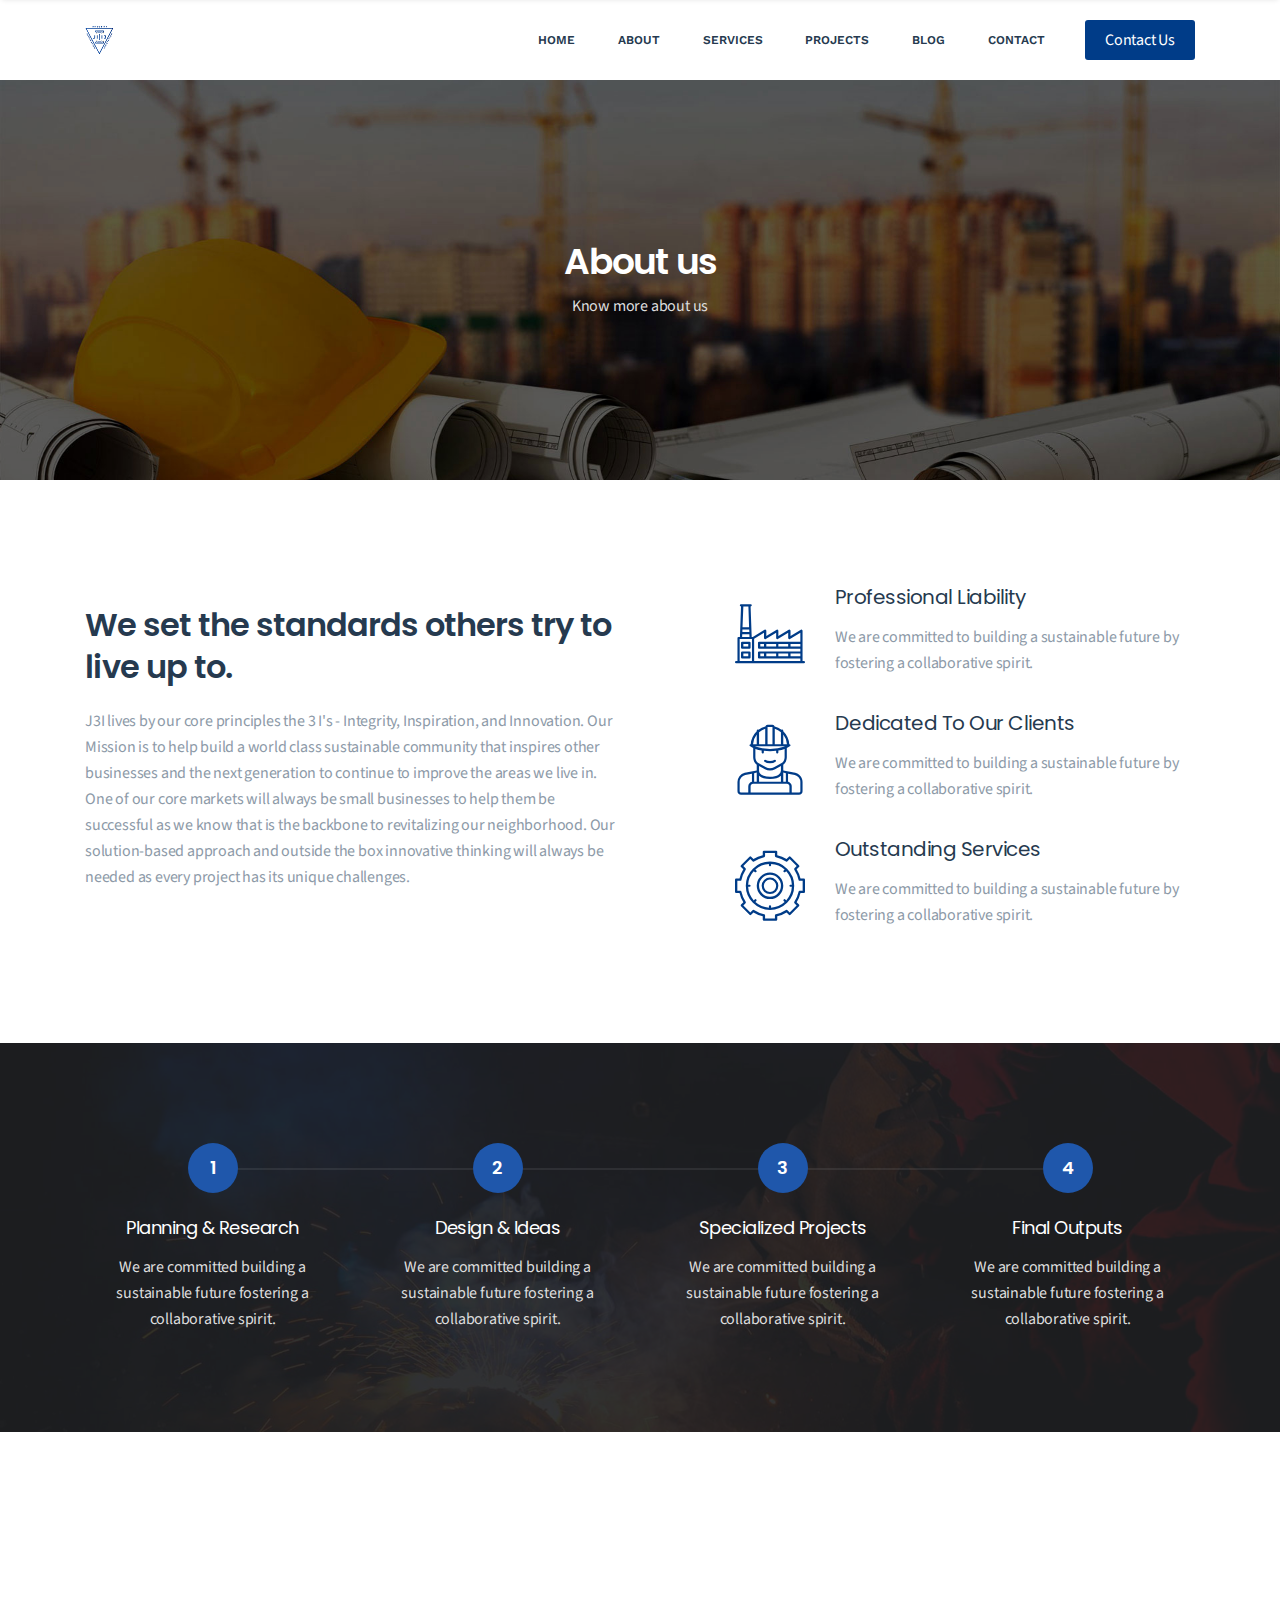
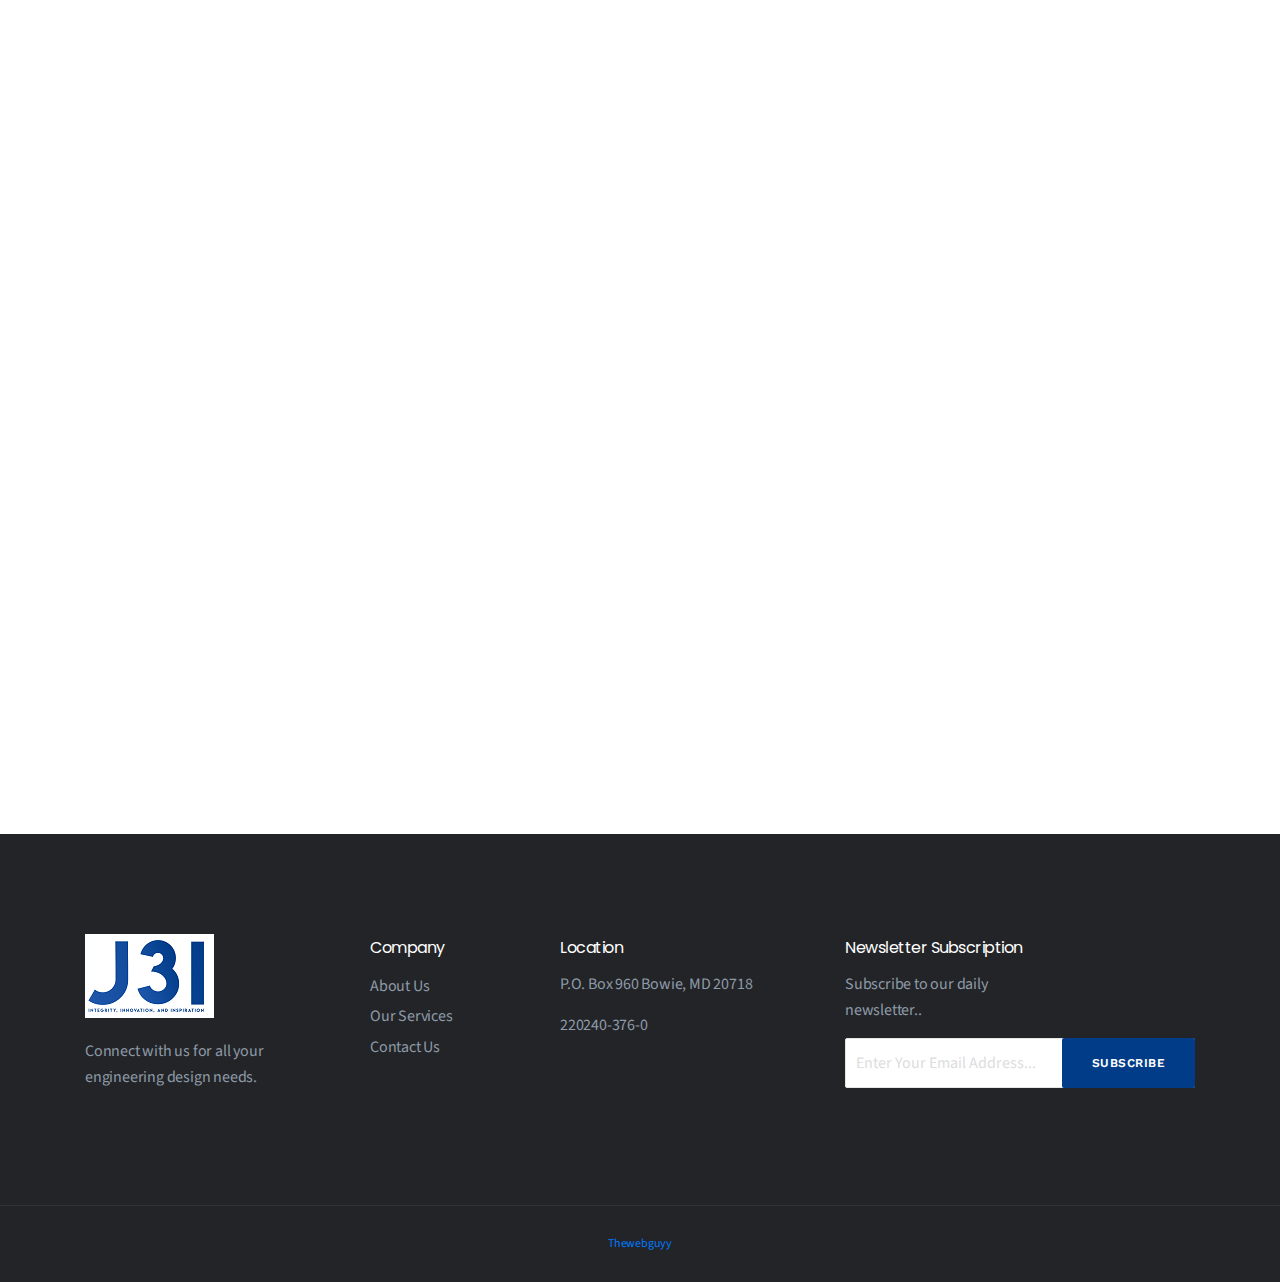
==== commit 8dccbdc7: "Update about-us.html" ====
--- a/about-us.html
+++ b/about-us.html
@@ -205,7 +205,7 @@
 <div class="row">
 <div class="col-lg-3 col-sm-6 sm-padding">
 <div class="widget-content">
-<a href="#"><img src="img/J3I-02.png" alt="brand"></a>
+<a href="#"><img src="img/J3I-03.png" alt="brand"></a>
 <p>Connect with us for all your engineering design needs.</p>
 </div>
 </div>
@@ -283,4 +283,4 @@
 </body>
 
 <!-- about-us.html  29 Nov 2019 03:33:41 GMT -->
-</html>+</html>
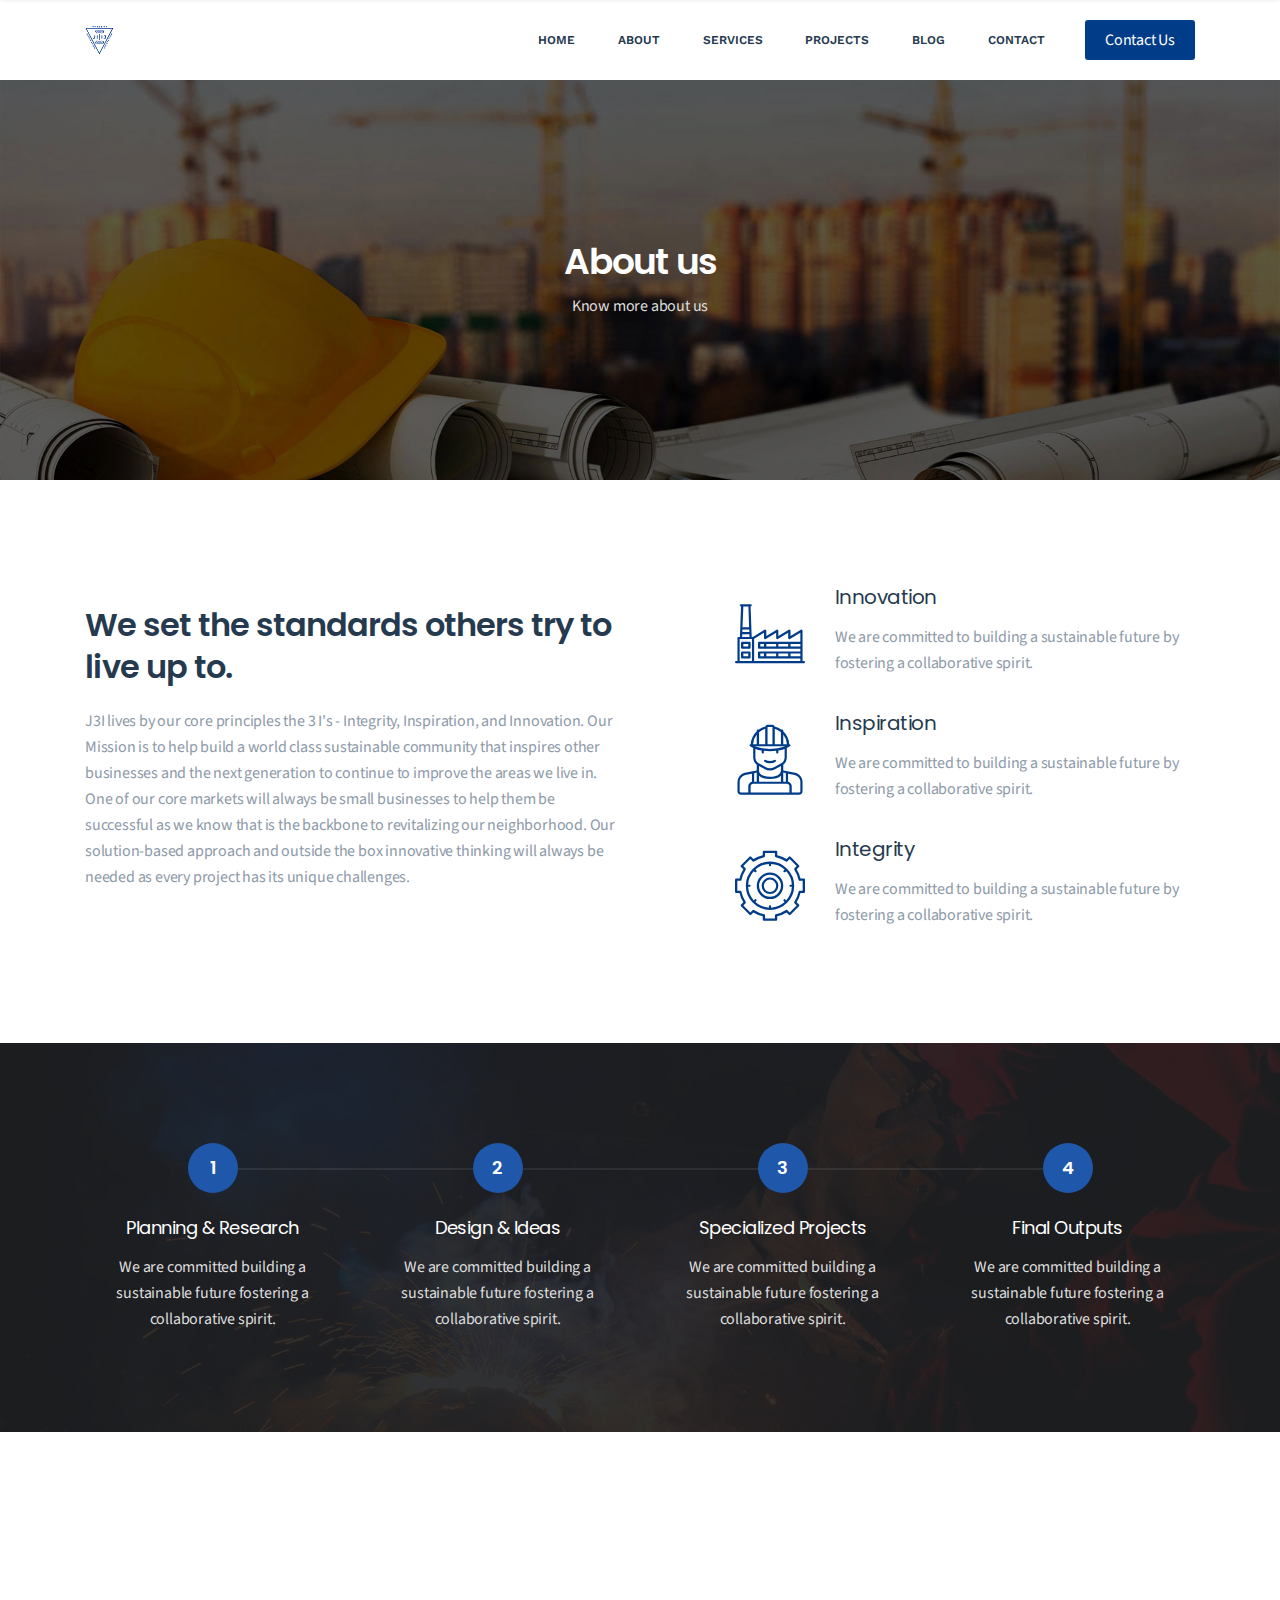
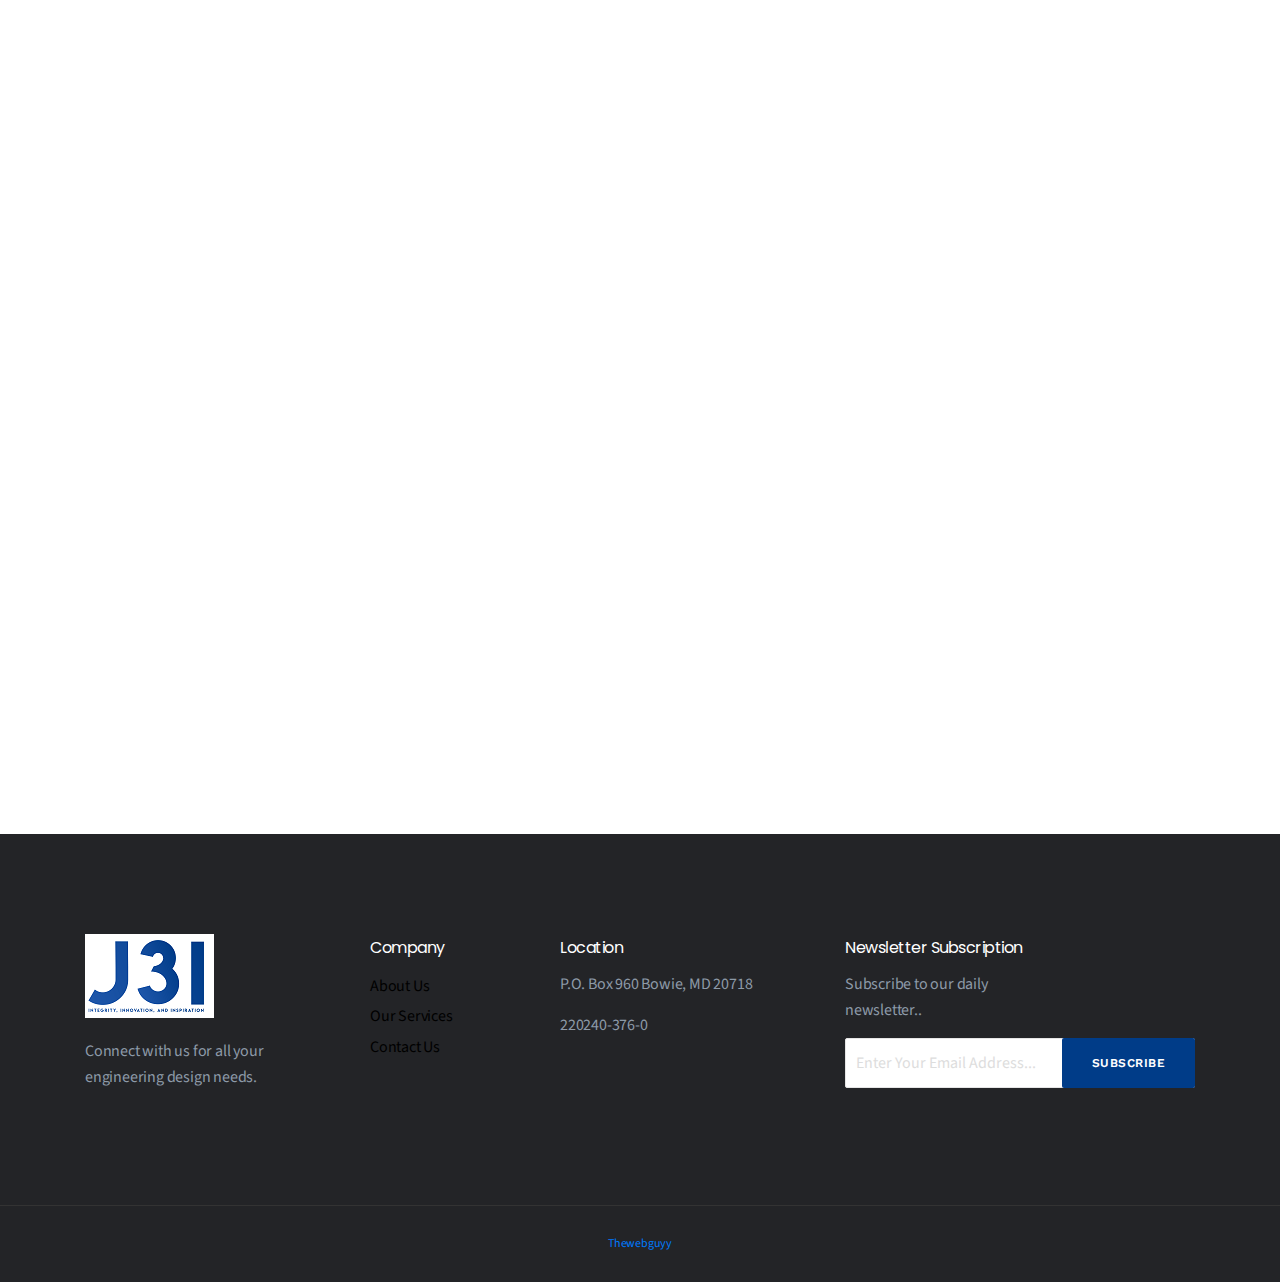
==== commit 840e6d45: "Update about-us.html" ====
--- a/about-us.html
+++ b/about-us.html
@@ -114,21 +114,21 @@
 <li class="about-promo-item wow fadeInUp">
 <i class="flaticon-factory"></i>
 <div>
-<h3>Professional Liability</h3>
+<h3>Innovation</h3>
 <p>We are committed to building a sustainable future by fostering a collaborative spirit.</p>
 </div>
 </li>
 <li class="about-promo-item wow fadeInUp" data-wow-delay="300ms">
 <i class="flaticon-worker"></i>
 <div>
-<h3>Dedicated To Our Clients</h3>
+<h3>Inspiration</h3>
 <p>We are committed to building a sustainable future by fostering a collaborative spirit.</p>
 </div>
 </li>
 <li class="about-promo-item wow fadeInUp" data-wow-delay="500ms">
 <i class="flaticon-gear"></i>
 <div>
-<h3>Outstanding Services</h3>
+<h3>Integrity</h3>
 <p>We are committed to building a sustainable future by fostering a collaborative spirit.</p>
 </div>
 </li>
--- a/css/main.css
+++ b/css/main.css
@@ -1 +1,4 @@
-@import 'https://fonts.googleapis.com/css?family=Source+Sans+Pro|Poppins:600,700|Work+Sans:600&amp;display=swap';*{padding:0;margin:0}body{background-color:#fff;font-family:source sans pro,sans-serif;font-size:16px;line-height:26px;color:#8d9aa8;font-weight:400;letter-spacing:-.2px;position:relative;overflow-x:hidden}::-webkit-scrollbar{width:8px;height:8px}::-webkit-scrollbar-thumb{cursor:pointer;background:#003c88 }::selection{background-color:#003c88 ;color:#fff}-webkit-::selection{background-color:#003c88 ;color:#fff}::-moz-selection{background-color:#003c88 ;color:#fff}h1,h2,h3,h4,h5,h6{font-family:poppins,sans-serif;-webkit-font-smoothing:antialiased;color:#263a4f}.bg-dark h1,.bg-dark h2,.bg-dark h3,.bg-dark h4,.bg-dark h5{color:rgb(3, 3, 3)}.bg-dark p,.bg-dark span{color:rgb(2, 2, 2)}h1{font-size:45px;font-weight:400;line-height:55px;margin:0 0 10px;color:#263a4f}h2{font-size:32px;line-height:42px;color:#263a4f;margin:0 0 10px;font-weight:600;letter-spacing:-1px}h3,h4{margin:0 0 10px;font-weight:400;line-height:1.7;color:#263a4f;letter-spacing:-.5px}h3{font-size:20px}h4{font-size:16px}h5,h6{font-size:14px;margin:0 0 10px}img{border:none;outline:none;max-width:100%}ul{display:block;list-style:none;padding:0;margin:0}p,li,a,span{}p{font-size:16px;line-height:26px;margin-bottom:15px}a,a:hover{text-decoration:none}a:focus{outline:0;text-decoration:none}input::-webkit-input-placeholder,textarea::-webkit-input-placeholder{color:#ddd!important}input:-moz-placeholder,textarea:-moz-placeholder{color:#ddd!important}input::-moz-placeholder,textarea::-moz-placeholder{color:#ddd!important}input:-ms-input-placeholder,textarea:-ms-input-placeholder{color:#ddd!important}button{border:none;background:0 0}.padding{padding:100px 0}.no-padding{padding:0}.padding-15{padding:15px}.padding-20{padding:20px}.box-padding{padding:0 50px}.bg-white{background-color:#fff}.bg-grey{background-color:#f9fafa}.bg-dark{background-color:#242323!important}.bd-top{border-top:1px solid #e5e5e5}.bd-bottom{border-bottom:1px solid #e5e5e5}.mb-10{margin-bottom:10px}.mb-15{margin-bottom:15px}.mb-20{margin-bottom:20px}.mb-25{margin-bottom:25px}.mb-30{margin-bottom:30px}.mb-35{margin-bottom:35px}.mb-40{margin-bottom:40px}.mb-45{margin-bottom:45px}.mb-50{margin-bottom:50px}.ml-15{margin-left:15px}.ml-20{margin-left:20px}.ml-25{margin-left:25px}.ml-30{margin-left:30px}.ml-35{margin-left:35px}.mt-20{margin-top:20px}.mt-30{margin-top:30px}.mt-40{margin-top:40px}.mt-50{margin-top:50px}.fz-28{font-size:28px}.fz-24{font-size:24px}.fz-22{font-size:22px}.fz-20{font-size:20px}.fz-18{font-size:18px}.fz-16{font-size:16px}.text-black{color:rgb(7, 7, 7)}.text-white{color:#fff}.box-shadow,.box-shadow-hover:hover{-webkit-box-shadow:0 .2rem 2.8rem rgba(36,36,36,.1);-moz-box-shadow:0 .2rem 2.8rem rgba(36,36,36,.1);box-shadow:0 .2rem 2.8rem rgba(36,36,36,.1)}.loaded .site-preloader-wrap{opacity:0;visibility:hidden}.site-preloader-wrap{position:fixed;z-index:999;height:100%;width:100%;background:#fff;top:0;left:0}.site-preloader-wrap .spinner{background-color:#003c88 ;position:absolute;left:50%;top:50%;margin-left:-20px;margin-top:-20px}.spinner{width:40px;height:40px;border-radius:100%;-webkit-animation:sk-scaleout 1s infinite ease-in-out;animation:sk-scaleout 1s infinite ease-in-out}@-webkit-keyframes sk-scaleout{0%{-webkit-transform:scale(0)}100%{-webkit-transform:scale(1);opacity:0}}@keyframes sk-scaleout{0%{-webkit-transform:scale(0);transform:scale(0)}100%{-webkit-transform:scale(1);transform:scale(1);opacity:0}}.btn_group{}.btn_group a{margin:5px}.btn_group_left a{margin-right:15px;margin-bottom:15px}.default-btn{background-color:#003c88 ;text-transform:uppercase;font-family:work sans,sans-serif;color:#fff;font-size:12px;border-radius:2px;line-height:45px;font-weight:600;display:inline-block;letter-spacing:.5px;padding:0 30px;-webkit-box-shadow:0 3px 10px rgba(71,44,173,.2);box-shadow:0 3px 10px rgba(71,44,173,.2)}.default-btn:hover{background-color:#232427;color:#fff}.section-heading h2{font-size:32px;display:block}.section-heading span{display:inline-block;text-transform:uppercase;font-size:12px;color:#263a4f;font-weight:600;letter-spacing:0;font-family:work sans,sans-serif;position:relative;margin-bottom:10px;z-index:1}.section-heading span:before{background-color:transparent;position:absolute;content:"";width:20px;height:30px;left:calc(50% - 10px);top:calc(50% - 15px);border:3px solid #003c88 ;opacity:.5;z-index:-1}a,a:hover,.overlay,img,.form-control,.form-control:hover,button{-webkit-transition:all .5s;-o-transition:all .5s;transition:all .5s}.header{background-color:#fff;width:100%;height:auto;display:block}.viewport-sm .primary-header{padding:10px 0}.header-menu-wrap{margin-left:auto}.sticky-header{width:100%;position:fixed;left:0;top:0;transform:translateY(-100%);z-index:99}.sticky-header .primary-header{background-color:#fff;box-shadow:0 2px 5px -2px rgba(0,0,0,.1)}.sticky-header.headroom--top{transform:translateY(-100%)}.headroom{transition:transform .25s ease-in-out;will-change:transform}.headroom--unpinned{transform:translateY(-100%)}.headroom--pinned{transform:translateY(0)}.header ul{margin:0;padding:0;list-style:none}.mobile-menu-icon{display:none}.burger-menu{width:20px;height:17px;display:flex;flex-direction:column;justify-content:space-between;cursor:pointer;-webkit-transition:transform 330ms ease-out;-moz-transition:transform 330ms ease-out;-o-transition:transform 330ms ease-out;transition:transform 330ms ease-out}.burger-menu.menu-open{-webkit-transform:rotate(-45deg);-moz-transform:rotate(-45deg);-o-transform:rotate(-45deg);transform:rotate(-45deg)}.line-menu{background-color:#222;border-radius:2px;width:100%;height:3px}.line-menu.line-half{width:50%}.line-menu.first-line{transition:transform 330ms cubic-bezier(.54,-.81,.57,.57);transform-origin:right}.menu-open .line-menu.first-line{-webkit-transform:rotate(-90deg) translateX(3px);-moz-transform:rotate(-90deg) translateX(3px);-o-transform:rotate(-90deg) translateX(3px);transform:rotate(-90deg) translateX(3px)}.line-menu.last-line{align-self:flex-end;transition:transform 330ms cubic-bezier(.54,-.81,.57,.57);transform-origin:left}.menu-open .line-menu.last-line{-webkit-transform:rotate(-90deg) translateX(-3px);-moz-transform:rotate(-90deg) translateX(-3px);-o-transform:rotate(-90deg) translateX(-3px);transform:rotate(-90deg) translateX(-3px)}.header-menu-wrap ul{margin:0;padding:0;list-style:none}.header-menu-wrap ul li{display:inline-block;position:relative}.header-menu-wrap ul li>a{display:block;font-family:work sans,sans-serif;font-size:12px;letter-spacing:0;text-transform:uppercase;font-weight:600;color:#263a4f;padding:0 20px;height:80px;line-height:80px;text-decoration:none;-webkit-font-smoothing:antialiased}.header-menu-wrap ul li:hover>a{color:#003c88 }.header-menu-wrap li ul{background-color:#fff;display:block;width:250px;padding:30px 0;-webkit-box-shadow:3px 1px 20px 0 rgba(0,0,0,.07);box-shadow:3px 1px 20px 0 rgba(0,0,0,.07);position:absolute;left:-35px;top:100%;opacity:0;visibility:hidden;z-index:0;-webkit-transition:opacity .5s ease,visibility .5s ease;-o-transition:opacity .5s ease,visibility .5s ease;transition:opacity .5s ease,visibility .5s ease}.header-menu-wrap li:hover>ul{opacity:1;visibility:visible;z-index:99}.header-menu-wrap li li{display:block;padding:0 35px;margin-bottom:5px;text-align:left;position:relative}.header-menu-wrap li li:last-child{margin:0}.header-menu-wrap li li>a{font-family:source sans pro,sans-serif;display:block;height:auto;line-height:inherit;color:#263a4f;font-weight:400;letter-spacing:0;line-height:2.5;text-transform:capitalize;padding:1px 8px;font-size:14px;-webkit-font-smoothing:antialiased}.header-menu-wrap li li:hover>a{color:#003c88 !important;background-color:#f9f9f9}.header-menu-wrap li ul li ul{width:250px;position:absolute;left:100%;top:0}@media(min-width:993px){.header-menu-wrap li ul{display:block!important}}@media(max-width:992px){.headroom--top .header-menu-wrap,.headroom--unpinned .header-menu-wrap{display:none!important}.dropdown-plus{width:49px;height:49px;line-height:49px;position:absolute;top:0;right:0;cursor:pointer}.dropdown-plus:before,.dropdown-plus:after{position:absolute;content:'';top:24px;right:18px;width:13px;height:1px;background-color:#222}.dropdown-plus:after{-webkit-transform:rotate(90deg);-moz-transform:rotate(90deg);-o-transform:rotate(90deg);transform:rotate(90deg)}.dropdown-plus.dropdown-open:after{display:none}.mobile-menu-icon{display:block}.header-menu-wrap{display:none;background-color:#fff;width:100%;height:auto;padding:0 20px;position:absolute;left:0;top:50px;z-index:999}.header-menu-wrap ul li{display:block;border-bottom:1px solid rgba(0,0,0,.04)}.header-menu-wrap ul li:first-child{border-top:1px solid rgba(0,0,0,.04)}.header-menu-wrap ul li>a{padding:10px 15px;height:inherit;line-height:inherit}.header-menu-wrap ul li ul li ul,.header-menu-wrap ul li ul{background-color:transparent;width:100%;opacity:1;padding:0;visibility:visible;position:inherit;display:none;top:inherit;left:inherit;box-shadow:none}.header-menu-wrap li li{padding-left:11px}.header-menu-wrap li li:last-child{border-bottom:none}.header-menu-wrap li li>a{color:#263a4f;font-size:13px}.header-menu-wrap li li:hover>a{color:#666}}@media(max-width:580px){.header-right a.menu-btn{line-height:40px;font-size:10px;padding:0 25px}.primary-header .header-logo{max-width:150px}}.primary-header-inner .header-right{display:flex;align-items:center;line-height:80px;margin-left:20px}.header-right .mobile-menu-icon{margin-left:20px}.header-right a.menu-btn{background-color:#003c88;line-height:40px;color:#fff;border-radius:3px;margin:0 auto;display:flex;align-items:center;padding:0 20px}.header-right a.menu-btn:hover{background-color:#003c88 ;opacity:.8;color:#fff}.primary-header-inner{display:flex;align-items:center;justify-content:space-between;position:relative}.primary-header .header-logo{max-width:180px}.viewport-lg .primary-header .header-menu-wrap{display:block!important}.about-section{}.about-wrap{display:flex;align-items:center}.about-content{}.about-content h2{margin-bottom:20px}.about-content p{margin-bottom:30px}.about-promo{padding-left:80px}.about-promo .about-promo-item{display:flex;align-items:center;margin-bottom:15px}.about-promo .about-promo-item:last-child{margin-bottom:0}.about-promo .about-promo-item i{font-size:70px;color:#003c88;margin-right:30px}.service-section{position:relative;z-index:1}.service-section .dark-bg{position:absolute;background-color:#232427;width:100%;height:350px;left:0;top:0;z-index:-2;padding-top:80px}.service-section:before{background-image:url(../img/map-pattern.png);background-repeat:no-repeat;background-position:top center;background-size:contain;position:absolute;content:"";width:100%;height:100%;left:0;top:0;z-index:-1}.section-heading.dark-background h2{color:#fff}.section-heading.dark-background span{color:#ddd}.service-item{background-color:#fff;padding:40px 20px;border-right:1px solid rgba(0,0,0,.03);transition:all .2s ease-in-out;text-align:center;position:relative;z-index:1}.service-item .service-icon{color:#1f57ab;font-size:60px;margin-bottom:10px}.service-item .overlay-icon{position:absolute;left:50%;bottom:50%;font-size:130px;color:#003c88 ;opacity:.09;transform:translate(-50%,50%);z-index:-1}.service-item h3{font-size:18px}.service-item .read-more{font-family:work sans,sans-serif;color:#263a4f;font-size:12px;font-weight:600;text-transform:uppercase;position:relative}.service-item .read-more:hover{opacity:.8}.service-item:hover{background-color:#003c88 ;transition:all .2s ease-in-out}.service-item:hover h3,.service-item:hover .service-icon,.service-item:hover .overlay-icon,.service-item:hover p,.service-item:hover .read-more{color:#fff;transition:all .2s ease-in-out}.service-carousel{position:relative}.service-carousel .owl-nav{}.service-carousel .owl-nav div{position:absolute;width:50px;height:50px;line-height:50px;text-align:center;left:-70px;top:calc(50% - 20px);background-color:#fff;color:#263a4f;border-radius:2px;box-shadow:0 1px 3px rgba(0,0,0,.1)}.service-carousel .owl-nav div.owl-next{left:auto;right:-70px}.service-section.section-2{position:relative;z-index:1;padding-bottom:100px}.service-section.section-2 .dots{position:absolute;width:100%;height:100%;left:0;top:0;background:url(../img/bg-dots.png) 0 0 repeat;z-index:-1}.service-content{}.service-content span{font-family:work sans,sans-serif;font-size:12px;font-weight:600;text-transform:uppercase;margin-bottom:15px;display:block}.service-content h2{margin-bottom:20px}.service-content p{margin-bottom:30px}.services-list .offset-top{transform:translateY(30px)}.services-list .service-item{text-align:left}.services-list .service-item i{font-size:50px;color:#003c88;margin-bottom:10px;display:block}.services-list .service-item:hover i{color:#fff}.services-list .service-item h3{margin:0 0 5px}.services-list .service-item p{font-size:14px;line-height:1.6;margin:0}.promo-section{}.promo-wrap{}.promo-item{padding:30px 15px}.promo-item h3{font-size:18px;margin:0 0 5px}.promo-item i{display:block;font-size:50px;color:#1f57ab;margin-bottom:10px}.promo-item p{font-size:14px;line-height:1.6;margin-bottom:0}.work-pro-section{background-image:url(../img/d-slide-6.jpg);background-repeat:no-repeat;background-position:center center;background-size:cover;position:relative;width:100%;height:100%;left:0;top:0;z-index:1}.work-pro-section:before{background-color:rgba(35,36,39,.8);position:absolute;content:"";width:100%;height:100%;left:0;top:0;z-index:-1}.work-pro-item{}.work-pro-item .number{font-size:18px;color:#fff;font-family:poppins,sans-serif;font-weight:600;width:50px;height:50px;line-height:50px;text-align:center;background-color:#1f57ab;display:inline-block;border-radius:50%;margin-bottom:20px;position:relative;z-index:1}.work-pro-item .number-line{background-color:rgba(255,255,255,.08);position:absolute;content:"";width:100%;height:2px;top:25px;left:150px;z-index:-1}.work-pro-item h3{color:#fff;font-size:18px}.work-pro-item p{color:#ddd;margin:0}.projects-section{}.projects-section .container-fluid{padding:0}.projects-carousel{}.project-item{position:relative;overflow:hidden;z-index:1}.project-item img{width:100%}.project-item .overlay{background-color:#1f57ab;content:"";position:absolute;width:100%;height:100%;left:0;top:0;display:block;visibility:hidden;opacity:0;z-index:1}.project-item:hover .overlay{visibility:visible;opacity:1;cursor:pointer;transition:all 300ms ease}.projects-content{position:absolute;width:100%;height:auto;left:0;bottom:0;padding:30px;z-index:1;-webkit-transform:translateY(100%);transform:translateY(100%);-webkit-transition:all .4s cubic-bezier(.37,.31,.2,.85);transition:all .4s cubic-bezier(.37,.31,.2,.85)}.project-item:hover .projects-content{transform:translateY(0)}.project-item .tittle:hover{text-decoration:underline}.projects-content .category{font-family:work sans,sans-serif;text-transform:uppercase;font-weight:500;font-size:12px;margin-bottom:15px;color:#fff;display:block}.projects-content .tittle{font-size:18px;color:#fff;line-height:26px;font-weight:600;letter-spacing:0;display:block}.project-item .view-icon{position:absolute;width:auto;height:auto;right:40px;top:30px;display:block;font-size:25px;color:#fff;visibility:hidden;opacity:0;-webkit-transition:all 400ms ease;-o-transition:all 400ms ease;transition:all 400ms ease}.project-item:hover .view-icon{cursor:pointer;right:20px;visibility:visible;opacity:1;z-index:1}.projects-carousel{position:relative}.projects-carousel .owl-nav{}.projects-carousel .owl-nav div{position:absolute;width:50px;height:50px;line-height:50px;text-align:center;left:-70px;top:calc(50% - 20px);background-color:#fff;color:#263a4f;border-radius:2px;box-shadow:0 1px 3px rgba(0,0,0,.1)}.projects-carousel .owl-nav div.owl-next{left:auto;right:-70px}.project-single-section{position:relative;z-index:1}.project-single-section .dots{width:100%;height:100%;left:0;top:0;background:url(../img/bg-dots.png) 0 0 repeat;z-index:-1}.project-single-content{background-color:#fff;padding-left:30px}.project-single-content p,.project-single-content h2{margin-bottom:20px}.project-single-content .project-details li{line-height:40px}.project-single-content .project-details span{font-family:work sans,sans-serif;text-transform:uppercase;font-weight:600;color:#263a4f;font-size:14px;letter-spacing:0;width:150px;display:inline-block}.cta-section{background-image:url(../img/cta-bg.jpg);background-repeat:no-repeat;background-position:center center;background-size:cover;position:relative;width:100%;height:100%;left:0;top:0;z-index:1}.cta-section:before{background-color:rgba(35,36,39,.8);position:absolute;content:"";width:100%;height:100%;left:0;top:0;z-index:-1}.cta-content{}.cta-content span{font-family:work sans,sans-serif;font-size:12px;font-weight:600;text-transform:uppercase;margin-bottom:15px;display:block;color:#ddd}.cta-content h2{color:#fff;font-size:42px;line-height:46px;margin-bottom:30px}.content-section{}.content-wrap{display:flex;align-items:center}.content-wrap img{border-radius:5px}.content-info{}.content-info span{font-family:work sans,sans-serif;font-size:12px;font-weight:600;text-transform:uppercase;margin-bottom:15px;display:block}.content-info h2{margin-bottom:20px}.content-info p{margin-bottom:30px}.counter-section{background-image:url(../img/counter-bg.jpg);background-repeat:no-repeat;background-position:center center;background-size:cover;position:relative;width:100%;height:100%;left:0;top:0;z-index:1}.counter-section:before{background-color:rgba(35,36,39,.8);position:absolute;content:"";width:100%;height:100%;left:0;top:0;z-index:-1}.counter-content{text-align:center}.counter-content .counter{font-family:work sans,sans-serif;color:#1f57ab;font-size:48px;line-height:1;font-weight:600;position:relative;display:block;margin:0 0 10px}.counter-content h4{font-family:work sans,sans-serif;font-size:12px;color:#fff;font-weight:600;display:block;text-transform:uppercase}.team-section{position:relative;z-index:1}.team-section .dots{position:absolute;width:100%;height:100%;left:0;top:0;background:url(../img/bg-dots.png) 0 0 repeat;z-index:-1}.team-wrap .col-lg-3{padding:0}.team-item{position:relative;overflow:hidden;z-index:1}.team-item img{width:100%}.team-item .team-content{display:block}.team-item .team-content h3{position:absolute;width:auto;height:auto;left:0;bottom:-58px;background-color:#fff;box-shadow:0 14px 70px -10px rgba(0,0,0,.15);transform:rotate(-90deg);transform-origin:0 0;padding:10px 15px;font-size:16px;z-index:2}.bg-dark .team-item .team-content h3{color:#263a4f}.team-item .team-content span{position:absolute;width:auto;height:auto;right:20px;bottom:20px;color:#fff;font-size:10px;letter-spacing:1px;font-family:work sans,sans-serif;padding:5px 10px;background-color:#1f57ab;box-shadow:0 14px 70px -10px rgba(0,0,0,.15);text-transform:uppercase;font-weight:600;z-index:2}.team-item .team-social{position:absolute;width:auto;height:auto;right:20px;top:20px;visibility:hidden;opacity:0;z-index:2;transition:all .3s linear}.team-item .team-social li{transform:translateX(100px);transition:all .3s linear}.team-item .team-social li:nth-child(1){transition-delay:0ms}.team-item .team-social li:nth-child(2){transition-delay:100ms}.team-item .team-social li:nth-child(3){transition-delay:150ms}.team-item .team-social li:nth-child(4){transition-delay:200ms}.team-item:hover .team-social li{transform:translateX(0)}.team-item .team-social li a{color:#fff;margin-bottom:10px;display:block}.team-item:hover img{transform:scale(1.08);cursor:pointer}.team-item:hover .team-social{visibility:visible;opacity:1}.team-item .overlay{background-color:rgba(0,0,0,.2);position:absolute;content:"";width:100%;height:100%;left:0;top:0;z-index:1;visibility:hidden;opacity:0}.team-item:hover .overlay{visibility:visible;opacity:1}.testimonial-section{position:relative;z-index:1}.testimonial-section .dots{position:absolute;width:100%;height:100%;left:0;top:0;background:url(../img/bg-dots.png) 0 0 repeat;z-index:-1}.testi-item img{width:100px!important;height:100px;line-height:100px;border-radius:50%}.testi-content{padding-left:20px}.testi-content h3{font-size:16px;display:inline-block;font-weight:600;margin:0}.testi-content span{display:block;font-size:12px;text-transform:uppercase;font-family:work sans,sans-serif}.testi-item{background-color:#fff;position:relative;padding:30px;border-left:4px solid #003c88;box-shadow:0 1px 3px rgba(0,0,0,.1)}.testi-item .fa-quote-right{position:absolute;right:30px;bottom:25px;font-size:50px;color:#1f57ab;opacity:.5}.testi-content .rattings{display:inline-block;margin-left:5px}.testi-content .rattings li{display:inline-block}.testi-content .rattings li i{font-size:10px;color:#1f57ab;display:inline-block}.owl-controls .owl-dots{width:100%;height:auto;position:absolute;left:0;bottom:-50px;text-align:center}.owl-controls .owl-dots .owl-dot{display:inline-block;width:10px;height:10px;border-radius:1px;background-color:#555;margin:0 3px;position:relative;text-align:center}.owl-controls .owl-dots .owl-dot.active{background-color:#003c88}.page-header{background-image:url(../img/page-header.jpg);background-repeat:no-repeat;background-position:center center;background-size:cover;width:100%;height:400px;display:flex;align-items:center;position:relative;z-index:1}.page-header:before{background-color:rgba(0,0,0,.1);position:absolute;content:"";width:100%;height:100%;left:0;top:0;z-index:-1}.page-content{}.page-content h2{color:#fff;font-size:36px}.page-content p{color:#ddd;margin:0}.error-section{}.error-content{display:-webkit-flex;display:-moz-flex;display:-ms-flex;display:-o-flex;display:flex;align-items:center;justify-content:center}.error-content img{max-width:100%}.error-content .error-info{padding-left:50px;text-align:center}.error-content .error-info h2{font-size:200px;line-height:200px;letter-spacing:-10px}.error-content .error-info a{color:#263a4f;font-weight:600;text-decoration:underline}.error-content .error-info a:hover{color:#1f57ab}.contact-section{position:relative;z-index:1}.contact-section .dots{width:100%;height:100%;position:absolute;left:0;top:0;background:url(../img/bg-dots.png) 0 0 repeat;z-index:-1}.contact-info h3{line-height:28px}.contact-info h4{font-size:15px;line-height:28px}.contact-info span{text-transform:uppercase;margin-right:5px}.form-control{background-color:#fff;border-radius:0;padding:15px 10px;box-shadow:none}.form-control:focus{border-color:#003c88;box-shadow:none;outline:none}#form-messages{display:none}#form-messages.alert-danger,#form-messages.alert-success{display:block}#google-map{width:100%;height:400px}.blog-section{}.blog-section.bg-dark .dots{width:100%;height:100%;left:0;top:0;background:url(../img/bg-dots.png) 0 0 repeat;z-index:-1}.blog-item .blog-thumb{position:relative}.blog-item .blog-thumb .category{background-color:#003c88;padding:5px 15px;text-align:center;color:#fff;font-size:12px;text-transform:uppercase;font-weight:600;font-family:work sans,sans-serif;position:absolute;width:auto;height:auto;left:0;bottom:0}.blog-item .blog-thumb .category a{color:#fff}.blog-item .blog-thumb img{width:100%;margin:0}.blog-content{background-color:#f9fafa;padding:30px}.blog-content h3{line-height:24px}.blog-content h3 a{color:#263a4f;font-size:18px;line-height:24px}.blog-content h3 a:hover{color:#1f57ab}.blog-content .read-more{font-family:work sans,sans-serif;color:#263a4f;font-size:12px;font-weight:600;text-transform:uppercase;position:relative;padding-left:30px;transition:all 200ms linear 0ms}.blog-content .read-more:before{background-color:#003c88;position:absolute;content:"";width:20px;height:2px;left:0;top:calc(50% - 1px);transition:all 200ms linear 0ms}.blog-content .read-more:hover{color:#003c88;padding-left:40px}.blog-content .read-more:hover:before{width:30px}.pagination-wrap{}.pagination-wrap li{display:inline-block;margin:0 5px}.pagination-wrap.text-left li{margin:0 10px 0 0}.pagination-wrap li a{border:1px solid #e5e5e5;display:inline-block;width:40px;height:40px;line-height:38px;text-align:center;color:#263a4f;font-weight:600;border-radius:2px}.pagination-wrap li a:hover{background-color:#003c88;color:#fff;opacity:1;text-decoration:none}.pagination-wrap li a.active{background-color:#003c88;border:1px solid #003c88;color:#fff}.sidebar-wrap{padding-left:40px}.sidebar-wrap .widget-content{margin-bottom:40px}.sidebar-wrap .widget-content h4{position:relative;margin-bottom:30px}.sidebar-wrap .widget-content h4:before{background-color:#003c88;position:absolute;content:"";width:20%;height:3px;left:0;bottom:-5px}.sidebar-wrap .widget-content .widget-links li a:hover{text-decoration:underline}.search-form{position:relative;margin-left:-2px}.search-form .form-control{background-color:#f5f5f5;box-shadow:none;width:100%;display:block;border:1px solid #e5e5e5;color:#263a4f;height:auto;padding:15px 20px;border-radius:2px;padding-right:60px}.search-form .search-btn{background-color:transparent;font-size:15px;color:#263a4f;width:60px;height:100%;position:absolute;top:0;right:0;display:block;padding:10px 0;opacity:.6}.search-form .search-btn:focus,.search-form .search-btn:hover{opacity:1;cursor:pointer}.search-form input::-webkit-input-placeholder{color:#8d9aa8!important}.search-form input:-moz-placeholder{color:#8d9aa8!important}.search-form input::-moz-placeholder{color:#8d9aa8!important}.search-form input:-ms-input-placeholder{color:#8d9aa8!important}.thumb-post{}.thumb-post li{display:-webkit-flex;display:-moz-flex;display:-ms-flex;display:-o-flex;display:flex;align-items:top;margin-bottom:20px}.thumb-post li:last-child{margin-bottom:0}.thumb-post li img{width:100px;display:block}.thumb-post li a{font-family:poppins,sans-serif;font-size:15px;font-weight:600;color:#263a4f;padding-left:15px;letter-spacing:-.5px}.thumb-post li a:hover{color:#1f57ab;text-decoration:underline}.widget-content .tags{}.widget-content .tags li{display:inline-block}.widget-content .tags li a{display:inline-block;background-color:#003c88;padding:5px 10px;border-radius:2px;font-size:12px;color:#fff;margin:3px}.widget-content .tags li a:hover{background-color:#263a4f;color:#fff;box-shadow:0 1px 3px rgba(0,0,0,.1)}.blog-thumb{}.blog-thumb img{margin-bottom:20px}.blog-single-content{}.blog-single-content h2 a{font-size:28px;color:#263a4f}.blog-single-content h2 a:hover{color:#003c88}.single-post-meta{margin-bottom:20px}.single-post-meta li{display:inline-block;margin-right:20px}.single-post-meta li i{font-size:12px;color:#1f57ab;margin-right:5px}.single-post-meta li a{display:inline-block;font-family:work sans,sans-serif;text-transform:uppercase;font-size:12px;font-weight:600;color:#263a4f}blockquote{background-color:#f5f5f5;padding:40px;border-left:4px solid #003c88;margin:30px 0;position:relative;z-index:1}blockquote .dots{width:100%;height:100%;left:0;top:0;background:url(../img/bg-dots.png) 0 0 repeat;z-index:-1}blockquote p{color:#263a4f;font-size:20px}blockquote span{display:block;margin-top:20px;color:#263a4f}.post-tags{margin-top:30px}.post-tags li{display:inline-block}.post-tags li a{display:inline-block;background-color:#003c88;padding:5px 10px;border-radius:2px;font-size:12px;color:#fff;margin:3px}.post-tags li a:hover{background-color:#263a4f;color:#fff;box-shadow:0 1px 3px rgba(0,0,0,.1)}.author-box{display:flex;align-items:center;padding:30px;margin-top:30px;border-left:4px solid #003c88}.author-box img{border-radius:50%}.author-info{padding-left:30px}.author-info h3{font-size:18px;line-height:28px;margin-bottom:5px}.author-box .social-icon{}.author-box .social-icon li{display:inline-block;margin-right:8px}.author-box .social-icon li a{font-size:14px;color:#263a4f}.author-box .social-icon li a:hover{color:#003c88}.post-navigation{border:1px solid #e5e5e5;margin-top:40px;margin-left:0;margin-right:0}.post-navigation .col{padding:20px}.post-navigation .col:not(:last-of-type){border-right:1px solid rgba(17,17,17,.04)}.post-navigation .col a{color:#263a4f;font-size:12px;text-transform:uppercase;font-family:work sans,sans-serif;font-weight:600;display:flex;align-items:center}.post-navigation .col.next-post a{justify-content:flex-end}.post-navigation .col i{display:inline-block;font-size:14px}.post-navigation .ti-arrow-left{margin-right:10px}.post-navigation .ti-arrow-right{margin-left:10px}.post-navigation .col a:hover{color:#003c88}.post-navigation .col.prev-post .fa{margin-right:10px}.post-navigation .col.next-post .fa{margin-left:10px}.blog-single-wrap .comments-area{margin-top:40px}.blog-single-wrap .comments-area .comments{border-bottom:0}.blog-single-wrap .comments-area li>div{border-bottom:1px solid rgba(17,17,17,.05);padding:35px}.blog-single-wrap .comments-area ol{list-style-type:none;padding-left:0}.blog-single-wrap .comments-area ol ul{padding-left:30px;list-style-type:none;margin:0}.blog-single-wrap .comments-area ol>li:last-child div{border-bottom:0}.blog-single-wrap .comments-area .comments-title{font-size:22px;font-weight:600}.blog-single-wrap .comments-area li>div{position:relative}.blog-single-wrap .comments-area .comment-thumb{position:absolute;left:35px}.blog-single-wrap .comments-area .comment-thumb .comment-img{width:80px;height:80px;border-radius:50%}.blog-single-wrap .comments-area .comment-thumb .comment-img img{border-radius:50%}.blog-single-wrap .comments-area .comment-main-area{padding-left:100px}.blog-single-wrap .comments-area .comment-main-area p{margin-bottom:20px}.blog-single-wrap .comments-area .comments-meta h4{font-family:poppins,sans-serif;font-size:18px;font-weight:600;letter-spacing:-1px}.blog-single-wrap .comments-area .comments-meta h4 span{font-family:work sans,sans-serif;font-weight:600;text-transform:none;display:inline-block;font-size:12px;text-transform:uppercase;margin-left:5px}.blog-single-wrap .comments-area .comment-reply-link{font-family:work sans,sans-serif;font-size:12px;font-weight:600;color:#1f57ab;display:inline-block;text-transform:uppercase;padding-left:35px;position:relative}.blog-single-wrap .comments-area .comment-reply-link:before{background-color:#003c88;position:absolute;content:"";width:30px;height:2px;left:0;top:calc(50% - 1px)}.blog-single-wrap .comments-area .comment-reply-link:hover{text-decoration:underline}.blog-single-wrap .comment-respond{}.blog-single-wrap .comment-respond .comment-reply-title{font-size:22px;font-weight:600;letter-spacing:-1px;margin-bottom:20px}.blog-single-wrap .comment-respond form input,.blog-single-wrap .comment-respond form textarea{background-color:#f5f5f5;border:1px solid #e5e5e5;width:100%;height:50px;padding:6px 15px;margin-bottom:15px;outline:0;-webkit-box-shadow:none;box-shadow:none;transition:all .3s}.blog-single-wrap .comment-respond form input:focus,.blog-single-wrap .comment-respond form textarea:focus{border-color:#003c88}.blog-single-wrap .comment-respond form textarea{height:200px;padding:15px}.blog-single-wrap .comment-respond .form-inputs{overflow:hidden}.blog-single-wrap .comment-respond .form-inputs>input:nth-child(2){width:49%;float:left}.blog-single-wrap .comment-respond .form-inputs>input:nth-child(3){width:49%;float:right}.blog-single-wrap .comment-respond .form-submit input{font-family:work sans,sans-serif;max-width:180px;background-color:#003c88;color:#fff;font-weight:600;font-size:12px;letter-spacing:1px;margin-bottom:0;border:0;outline:0;cursor:pointer;border-radius:0;text-transform:uppercase}.blog-single-wrap .comment-respond .form-submit input:hover{opacity:.9}.sponsor-section{padding:50px 0;position:relative;z-index:1}.sponsor-section .dots{position:absolute;width:100%;height:100%;left:0;top:0;background:url(../img/bg-dots.png) 0 0 repeat;z-index:-1}.sponsor-item{}.sponsor-item img{opacity:.5}.sponsor-item:hover img{opacity:1;cursor:pointer}.widget-section{background-color:#232427;border-bottom:1px solid #333}.widget-content{}.widget-content img{margin-bottom:20px}.widget-section .widget-content h4{color:#fff}.widget-content p{}.widget-content span{display:block}.widget-content .widget-links{}.widget-content .widget-links li{}.widget-content .widget-links li a{color:#8d9aa8;line-height:1.9}.widget-content .widget-links li a:hover{color:#1f57ab;text-decoration:underline}.subscribe-form{position:relative}.subscribe-form .form-input{border:1px solid #e5e5e5;width:100%;height:50px;padding:10px;padding-right:140px;border-radius:2px}.subscribe-form .submit-btn{background-color:#003c88;font-family:work sans,sans-serif;text-transform:uppercase;color:#fff;font-size:12px;border-radius:2px;line-height:50px;font-weight:600;display:inline-block;letter-spacing:.5px;padding:0 30px;position:absolute;top:0;right:0;cursor:pointer}.footer-section{background-color:#232427;display:block;color:#fff;text-align:center;padding:25px 0}.footer-section p{font-size:12px;color:#ababc7;margin:0}#scroll-to-top{background-color:#003c88;display:none;width:45px;height:45px;text-align:center;font-size:14px;border-radius:50%;line-height:45px;color:#fff;position:fixed;bottom:50px;right:50px;z-index:999}#scroll-to-top:hover{background-color:#003c88;color:#fff;opacity:.8}+@import 'https://fonts.googleapis.com/css?family=Source+Sans+Pro|Poppins:600,700|Work+Sans:600&amp;display=swap';*{padding:0;margin:0}body{background-color:#fff;font-family:source sans pro,sans-serif;font-size:16px;line-height:26px;color:#8d9aa8;font-weight:400;letter-spacing:-.2px;position:relative;overflow-x:hidden}::-webkit-scrollbar{width:8px;height:8px}::-webkit-scrollbar-thumb{cursor:pointer;background:#003c88 }::selection{background-color:#003c88 ;color:#fff}-webkit-::selection{background-color:#003c88 ;color:#fff}::-moz-selection{background-color:#003c88 ;color:#fff}h1,h2,h3,h4,h5,h6{font-family:poppins,sans-serif;-webkit-font-smoothing:antialiased;color:#263a4f}.bg-dark h1,.bg-dark h2,.bg-dark h3,.bg-dark h4,.bg-dark h5{color:rgb(3, 3, 3)}.bg-dark p,.bg-dark span{color:rgb(2, 2, 2)}h1{font-size:45px;font-weight:400;line-height:55px;margin:0 0 10px;color:#263a4f}h2{font-size:32px;line-height:42px;color:#263a4f;margin:0 0 10px;font-weight:600;letter-spacing:-1px}h3,h4{margin:0 0 10px;font-weight:400;line-height:1.7;color:#263a4f;letter-spacing:-.5px}h3{font-size:20px}h4{font-size:16px}h5,h6{font-size:14px;margin:0 0 10px}img{border:none;outline:none;max-width:100%}ul{display:block;list-style:none;padding:0;margin:0}p,li,a,span{}p{font-size:16px;line-height:26px;margin-bottom:15px}a,a:hover{text-decoration:none}a:focus{outline:0;text-decoration:none}input::-webkit-input-placeholder,textarea::-webkit-input-placeholder{color:#ddd!important}input:-moz-placeholder,textarea:-moz-placeholder{color:#ddd!important}input::-moz-placeholder,textarea::-moz-placeholder{color:#ddd!important}input:-ms-input-placeholder,textarea:-ms-input-placeholder{color:#ddd!important}button{border:none;background:0 0}.padding{padding:100px 0}.no-padding{padding:0}.padding-15{padding:15px}.padding-20{padding:20px}.box-padding{padding:0 50px}.bg-white{background-color:#fff}.bg-grey{background-color:#f9fafa}.bg-dark{background-color:#242323!important}.bd-top{border-top:1px solid #e5e5e5}.bd-bottom{border-bottom:1px solid #e5e5e5}.mb-10{margin-bottom:10px}.mb-15{margin-bottom:15px}.mb-20{margin-bottom:20px}.mb-25{margin-bottom:25px}.mb-30{margin-bottom:30px}.mb-35{margin-bottom:35px}.mb-40{margin-bottom:40px}.mb-45{margin-bottom:45px}.mb-50{margin-bottom:50px}.ml-15{margin-left:15px}.ml-20{margin-left:20px}.ml-25{margin-left:25px}.ml-30{margin-left:30px}.ml-35{margin-left:35px}.mt-20{margin-top:20px}.mt-30{margin-top:30px}.mt-40{margin-top:40px}.mt-50{margin-top:50px}.fz-28{font-size:28px}.fz-24{font-size:24px}.fz-22{font-size:22px}.fz-20{font-size:20px}.fz-18{font-size:18px}.fz-16{font-size:16px}.text-black{color:rgb(7, 7, 7)}.text-white{color:#fff}.box-shadow,.box-shadow-hover:hover{-webkit-box-shadow:0 .2rem 2.8rem rgba(36,36,36,.1);-moz-box-shadow:0 .2rem 2.8rem rgba(36,36,36,.1);box-shadow:0 .2rem 2.8rem rgba(36,36,36,.1)}.loaded .site-preloader-wrap{opacity:0;visibility:hidden}.site-preloader-wrap{position:fixed;z-index:999;height:100%;width:100%;background:#fff;top:0;left:0}.site-preloader-wrap .spinner{background-color:#003c88 ;position:absolute;left:50%;top:50%;margin-left:-20px;margin-top:-20px}.spinner{width:40px;height:40px;border-radius:100%;-webkit-animation:sk-scaleout 1s infinite ease-in-out;animation:sk-scaleout 1s infinite ease-in-out}@-webkit-keyframes sk-scaleout{0%{-webkit-transform:scale(0)}100%{-webkit-transform:scale(1);opacity:0}}@keyframes sk-scaleout{0%{-webkit-transform:scale(0);transform:scale(0)}100%{-webkit-transform:scale(1);transform:scale(1);opacity:0}}.btn_group{}.btn_group a{margin:5px}.btn_group_left a{margin-right:15px;margin-bottom:15px}.default-btn{background-color:#003c88 ;text-transform:uppercase;font-family:work sans,sans-serif;color:#fff;font-size:12px;border-radius:2px;line-height:45px;font-weight:600;display:inline-block;letter-spacing:.5px;padding:0 30px;-webkit-box-shadow:0 3px 10px rgba(71,44,173,.2);box-shadow:0 3px 10px rgba(71,44,173,.2)}.default-btn:hover{background-color:#232427;color:#fff}.section-heading h2{font-size:32px;display:block}.section-heading span{display:inline-block;text-transform:uppercase;font-size:12px;color:#263a4f;font-weight:600;letter-spacing:0;font-family:work sans,sans-serif;position:relative;margin-bottom:10px;z-index:1}.section-heading span:before{background-color:transparent;position:absolute;content:"";width:20px;height:30px;left:calc(50% - 10px);top:calc(50% - 15px);border:3px solid #003c88 ;opacity:.5;z-index:-1}a,a:hover,.overlay,img,.form-control,.form-control:hover,button{-webkit-transition:all .5s;-o-transition:all .5s;transition:all .5s}.header{background-color:#fff;width:100%;height:auto;display:block}.viewport-sm .primary-header{padding:10px 0}.header-menu-wrap{margin-left:auto}.sticky-header{width:100%;position:fixed;left:0;top:0;transform:translateY(-100%);z-index:99}.sticky-header .primary-header{background-color:#fff;box-shadow:0 2px 5px -2px rgba(0,0,0,.1)}.sticky-header.headroom--top{transform:translateY(-100%)}.headroom{transition:transform .25s ease-in-out;will-change:transform}.headroom--unpinned{transform:translateY(-100%)}.headroom--pinned{transform:translateY(0)}.header ul{margin:0;padding:0;list-style:none}.mobile-menu-icon{display:none}.burger-menu{width:20px;height:17px;display:flex;flex-direction:column;justify-content:space-between;cursor:pointer;-webkit-transition:transform 330ms ease-out;-moz-transition:transform 330ms ease-out;-o-transition:transform 330ms ease-out;transition:transform 330ms ease-out}.burger-menu.menu-open{-webkit-transform:rotate(-45deg);-moz-transform:rotate(-45deg);-o-transform:rotate(-45deg);transform:rotate(-45deg)}.line-menu{background-color:#222;border-radius:2px;width:100%;height:3px}.line-menu.line-half{width:50%}.line-menu.first-line{transition:transform 330ms cubic-bezier(.54,-.81,.57,.57);transform-origin:right}.menu-open .line-menu.first-line{-webkit-transform:rotate(-90deg) translateX(3px);-moz-transform:rotate(-90deg) translateX(3px);-o-transform:rotate(-90deg) translateX(3px);transform:rotate(-90deg) translateX(3px)}.line-menu.last-line{align-self:flex-end;transition:transform 330ms cubic-bezier(.54,-.81,.57,.57);transform-origin:left}.menu-open .line-menu.last-line{-webkit-transform:rotate(-90deg) translateX(-3px);-moz-transform:rotate(-90deg) translateX(-3px);-o-transform:rotate(-90deg) translateX(-3px);transform:rotate(-90deg) translateX(-3px)}.header-menu-wrap ul{margin:0;padding:0;list-style:none}.header-menu-wrap ul li{display:inline-block;position:relative}.header-menu-wrap ul li>a{display:block;font-family:work sans,sans-serif;font-size:12px;letter-spacing:0;text-transform:uppercase;font-weight:600;color:#263a4f;padding:0 20px;height:80px;line-height:80px;text-decoration:none;-webkit-font-smoothing:antialiased}.header-menu-wrap ul li:hover>a{color:#003c88 }.header-menu-wrap li ul{background-color:#fff;display:block;width:250px;padding:30px 0;-webkit-box-shadow:3px 1px 20px 0 rgba(0,0,0,.07);box-shadow:3px 1px 20px 0 rgba(0,0,0,.07);position:absolute;left:-35px;top:100%;opacity:0;visibility:hidden;z-index:0;-webkit-transition:opacity .5s ease,visibility .5s ease;-o-transition:opacity .5s ease,visibility .5s ease;transition:opacity .5s ease,visibility .5s ease}.header-menu-wrap li:hover>ul{opacity:1;visibility:visible;z-index:99}.header-menu-wrap li li{display:block;padding:0 35px;margin-bottom:5px;text-align:left;position:relative}.header-menu-wrap li li:last-child{margin:0}.header-menu-wrap li li>a{font-family:source sans pro,sans-serif;display:block;height:auto;line-height:inherit;color:#263a4f;font-weight:400;letter-spacing:0;line-height:2.5;text-transform:capitalize;padding:1px 8px;font-size:14px;-webkit-font-smoothing:antialiased}.header-menu-wrap li li:hover>a{color:#003c88 !important;background-color:#f9f9f9}.header-menu-wrap li ul li ul{width:250px;position:absolute;left:100%;top:0}@media(min-width:993px){.header-menu-wrap li ul{display:block!important}}@media(max-width:992px){.headroom--top .header-menu-wrap,.headroom--unpinned .header-menu-wrap{display:none!important}.dropdown-plus{width:49px;height:49px;line-height:49px;position:absolute;top:0;right:0;cursor:pointer}.dropdown-plus:before,.dropdown-plus:after{position:absolute;content:'';top:24px;right:18px;width:13px;height:1px;background-color:#222}.dropdown-plus:after{-webkit-transform:rotate(90deg);-moz-transform:rotate(90deg);-o-transform:rotate(90deg);transform:rotate(90deg)}.dropdown-plus.dropdown-open:after{display:none}.mobile-menu-icon{display:block}.header-menu-wrap{display:none;background-color:#fff;width:100%;height:auto;padding:0 20px;position:absolute;left:0;top:50px;z-index:999}.header-menu-wrap ul li{display:block;border-bottom:1px solid rgba(0,0,0,.04)}.header-menu-wrap ul li:first-child{border-top:1px solid rgba(0,0,0,.04)}.header-menu-wrap ul li>a{padding:10px 15px;height:inherit;line-height:inherit}.header-menu-wrap ul li ul li ul,.header-menu-wrap ul li ul{background-color:transparent;width:100%;opacity:1;padding:0;visibility:visible;position:inherit;display:none;top:inherit;left:inherit;box-shadow:none}.header-menu-wrap li li{padding-left:11px}.header-menu-wrap li li:last-child{border-bottom:none}.header-menu-wrap li li>a{color:#263a4f;font-size:13px}.header-menu-wrap li li:hover>a{color:#666}}@media(max-width:580px){.header-right a.menu-btn{line-height:40px;font-size:10px;padding:0 25px}.primary-header .header-logo{max-width:150px}}.primary-header-inner .header-right{display:flex;align-items:center;line-height:80px;margin-left:20px}.header-right .mobile-menu-icon{margin-left:20px}.header-right a.menu-btn{background-color:#003c88;line-height:40px;color:#fff;border-radius:3px;margin:0 auto;display:flex;align-items:center;padding:0 20px}.header-right a.menu-btn:hover{background-color:#003c88 ;opacity:.8;color:#fff}.primary-header-inner{display:flex;align-items:center;justify-content:space-between;position:relative}.primary-header .header-logo{max-width:180px}.viewport-lg .primary-header .header-menu-wrap{display:block!important}.about-section{}.about-wrap{display:flex;align-items:center}.about-content{}.about-content
+h2{margin-bottom:20px}.about-content p{margin-bottom:30px}.about-promo{padding-left:80px}.about-promo .about-promo-item{display:flex;align-items:center;margin-bottom:15px}.about-promo .about-promo-item:last-child{margin-bottom:0}.about-promo .about-promo-item i{font-size:70px;color:#003c88;margin-right:30px}.service-section{position:relative;z-index:1}.service-section .dark-bg{position:absolute;background-color:#232427;width:100%;height:350px;left:0;top:0;z-index:-2;padding-top:80px}.service-section:before{background-image:url(../img/map-pattern.png);background-repeat:no-repeat;background-position:top center;background-size:contain;position:absolute;content:"";width:100%;height:100%;left:0;top:0;z-index:-1}.section-heading.dark-background h2{color:#fff}.section-heading.dark-background span{color:#ddd}.service-item{background-color:#fff;padding:40px 20px;border-right:1px solid rgba(0,0,0,.03);transition:all .2s ease-in-out;text-align:center;position:relative;z-index:1}.service-item .service-icon{color:#1f57ab;font-size:60px;margin-bottom:10px}.service-item .overlay-icon{position:absolute;left:50%;bottom:50%;font-size:130px;color:#003c88 ;opacity:.09;transform:translate(-50%,50%);z-index:-1}.service-item h3{font-size:18px}.service-item .read-more{font-family:work sans,sans-serif;color:#263a4f;font-size:12px;font-weight:600;text-transform:uppercase;position:relative}.service-item .read-more:hover{opacity:.8}.service-item:hover{background-color:#003c88 ;transition:all .2s ease-in-out}.service-item:hover h3,.service-item:hover .service-icon,.service-item:hover .overlay-icon,.service-item:hover p,.service-item:hover .read-more{color:#fff;transition:all .2s ease-in-out}.service-carousel{position:relative}.service-carousel .owl-nav{}.service-carousel .owl-nav div{position:absolute;width:50px;height:50px;line-height:50px;text-align:center;left:-70px;top:calc(50% - 20px);background-color:#fff;color:#263a4f;border-radius:2px;box-shadow:0 1px 3px rgba(0,0,0,.1)}.service-carousel .owl-nav div.owl-next{left:auto;right:-70px}.service-section.section-2{position:relative;z-index:1;padding-bottom:100px}.service-section.section-2 .dots{position:absolute;width:100%;height:100%;left:0;top:0;background:url(../img/bg-dots.png) 0 0 repeat;z-index:-1}.service-content{}.service-content span{font-family:work sans,sans-serif;font-size:12px;font-weight:600;text-transform:uppercase;margin-bottom:15px;display:block}.service-content h2{margin-bottom:20px}.service-content p{margin-bottom:30px}.services-list .offset-top{transform:translateY(30px)}.services-list .service-item{text-align:left}.services-list .service-item i{font-size:50px;color:#003c88;margin-bottom:10px;display:block}.services-list .service-item:hover i{color:#fff}.services-list .service-item h3{margin:0 0 5px}.services-list .service-item p{font-size:14px;line-height:1.6;margin:0}.promo-section{}.promo-wrap{}.promo-item{padding:30px 15px}.promo-item h3{font-size:18px;margin:0 0 5px}.promo-item i{display:block;font-size:50px;color:#1f57ab;margin-bottom:10px}.promo-item p{font-size:14px;line-height:1.6;margin-bottom:0}.work-pro-section{background-image:url(../img/d-slide-6.jpg);background-repeat:no-repeat;background-position:center center;background-size:cover;position:relative;width:100%;height:100%;left:0;top:0;z-index:1}.work-pro-section:before{background-color:rgba(35,36,39,.8);position:absolute;content:"";width:100%;height:100%;left:0;top:0;z-index:-1}.work-pro-item{}.work-pro-item .number{font-size:18px;color:#fff;font-family:poppins,sans-serif;font-weight:600;width:50px;height:50px;line-height:50px;text-align:center;background-color:#1f57ab;display:inline-block;border-radius:50%;margin-bottom:20px;position:relative;z-index:1}.work-pro-item .number-line{background-color:rgba(255,255,255,.08);position:absolute;content:"";width:100%;height:2px;top:25px;left:150px;z-index:-1}.work-pro-item h3{color:#fff;font-size:18px}.work-pro-item p{color:#ddd;margin:0}.projects-section{}.projects-section .container-fluid{padding:0}.projects-carousel{}.project-item{position:relative;overflow:hidden;z-index:1}.project-item img{width:100%}.project-item .overlay{background-color:#1f57ab;content:"";position:absolute;width:100%;height:100%;left:0;top:0;display:block;visibility:hidden;opacity:0;z-index:1}.project-item:hover .overlay{visibility:visible;opacity:1;cursor:pointer;transition:all 300ms ease}.projects-content{position:absolute;width:100%;height:auto;left:0;bottom:0;padding:30px;z-index:1;-webkit-transform:translateY(100%);transform:translateY(100%);-webkit-transition:all .4s cubic-bezier(.37,.31,.2,.85);transition:all .4s cubic-bezier(.37,.31,.2,.85)}.project-item:hover .projects-content{transform:translateY(0)}.project-item .tittle:hover{text-decoration:underline}.projects-content .category{font-family:work sans,sans-serif;text-transform:uppercase;font-weight:500;font-size:12px;margin-bottom:15px;color:#fff;display:block}.projects-content .tittle{font-size:18px;color:#fff;line-height:26px;font-weight:600;letter-spacing:0;display:block}.project-item .view-icon{position:absolute;width:auto;height:auto;right:40px;top:30px;display:block;font-size:25px;color:#fff;visibility:hidden;opacity:0;-webkit-transition:all 400ms ease;-o-transition:all 400ms ease;transition:all 400ms ease}.project-item:hover .view-icon{cursor:pointer;right:20px;visibility:visible;opacity:1;z-index:1}.projects-carousel{position:relative}.projects-carousel .owl-nav{}.projects-carousel .owl-nav div{position:absolute;width:50px;height:50px;line-height:50px;text-align:center;left:-70px;top:calc(50% - 20px);background-color:#fff;color:#263a4f;border-radius:2px;box-shadow:0 1px 3px rgba(0,0,0,.1)}.projects-carousel .owl-nav div.owl-next{left:auto;right:-70px}.project-single-section{position:relative;z-index:1}.project-single-section .dots{width:100%;height:100%;left:0;top:0;background:url(../img/bg-dots.png) 0 0 repeat;z-index:-1}.project-single-content{background-color:#fff;padding-left:30px}.project-single-content p,.project-single-content h2{margin-bottom:20px}.project-single-content .project-details li{line-height:40px}.project-single-content .project-details span{font-family:work sans,sans-serif;text-transform:uppercase;font-weight:600;color:#263a4f;font-size:14px;letter-spacing:0;width:150px;display:inline-block}.cta-section{background-image:url(../img/cta-bg.jpg);background-repeat:no-repeat;background-position:center center;background-size:cover;position:relative;width:100%;height:100%;left:0;top:0;z-index:1}.cta-section:before{background-color:rgba(35,36,39,.8);position:absolute;content:"";width:100%;height:100%;left:0;top:0;z-index:-1}.cta-content{}.cta-content span{font-family:work sans,sans-serif;font-size:12px;font-weight:600;text-transform:uppercase;margin-bottom:15px;display:block;color:#ddd}.cta-content h2{color:#fff;font-size:42px;line-height:46px;margin-bottom:30px}.content-section{}.content-wrap{display:flex;align-items:center}.content-wrap img{border-radius:5px}.content-info{}.content-info span{font-family:work sans,sans-serif;font-size:12px;font-weight:600;text-transform:uppercase;margin-bottom:15px;display:block}.content-info h2{margin-bottom:20px}.content-info p{margin-bottom:30px}.counter-section{background-image:url(../img/counter-bg.jpg);background-repeat:no-repeat;background-position:center center;background-size:cover;position:relative;width:100%;height:100%;left:0;top:0;z-index:1}.counter-section:before{background-color:rgba(35,36,39,.8);position:absolute;content:"";width:100%;height:100%;left:0;top:0;z-index:-1}.counter-content{text-align:center}.counter-content .counter{font-family:work sans,sans-serif;color:#1f57ab;font-size:48px;line-height:1;font-weight:600;position:relative;display:block;margin:0 0 10px}.counter-content h4{font-family:work sans,sans-serif;font-size:12px;color:#fff;font-weight:600;display:block;text-transform:uppercase}.team-section{position:relative;z-index:1}.team-section .dots{position:absolute;width:100%;height:100%;left:0;top:0;background:url(../img/bg-dots.png) 0 0 repeat;z-index:-1}.team-wrap .col-lg-3{padding:0}.team-item{position:relative;overflow:hidden;z-index:1}.team-item img{width:100%}.team-item .team-content{display:block}.team-item .team-content h3{position:absolute;width:auto;height:auto;left:0;bottom:-58px;background-color:#fff;box-shadow:0 14px 70px -10px rgba(0,0,0,.15);transform:rotate(-90deg);transform-origin:0 0;padding:10px 15px;font-size:16px;z-index:2}.bg-dark .team-item .team-content h3{color:#263a4f}.team-item .team-content span{position:absolute;width:auto;height:auto;right:20px;bottom:20px;color:#fff;font-size:10px;letter-spacing:1px;font-family:work sans,sans-serif;padding:5px 10px;background-color:#1f57ab;box-shadow:0 14px 70px -10px rgba(0,0,0,.15);text-transform:uppercase;font-weight:600;z-index:2}.team-item .team-social{position:absolute;width:auto;height:auto;right:20px;top:20px;visibility:hidden;opacity:0;z-index:2;transition:all .3s linear}.team-item .team-social li{transform:translateX(100px);transition:all .3s linear}.team-item .team-social li:nth-child(1){transition-delay:0ms}.team-item .team-social li:nth-child(2){transition-delay:100ms}.team-item .team-social li:nth-child(3){transition-delay:150ms}.team-item .team-social li:nth-child(4){transition-delay:200ms}.team-item:hover .team-social li{transform:translateX(0)}.team-item .team-social li a{color:#fff;margin-bottom:10px;display:block}.team-item:hover img{transform:scale(1.08);cursor:pointer}.team-item:hover .team-social{visibility:visible;opacity:1}.team-item .overlay{background-color:rgba(0,0,0,.2);position:absolute;content:"";width:100%;height:100%;left:0;top:0;z-index:1;visibility:hidden;opacity:0}.team-item:hover .overlay{visibility:visible;opacity:1}.testimonial-section{position:relative;z-index:1}.testimonial-section .dots{position:absolute;width:100%;height:100%;left:0;top:0;background:url(../img/bg-dots.png) 0 0 repeat;z-index:-1}.testi-item img{width:100px!important;height:100px;line-height:100px;border-radius:50%}.testi-content{padding-left:20px}.testi-content h3{font-size:16px;display:inline-block;font-weight:600;margin:0}.testi-content span{display:block;font-size:12px;text-transform:uppercase;
+    font-family:work sans,sans-serif}.testi-item{background-color:#fff;position:relative;padding:30px;border-left:4px solid #003c88;box-shadow:0 1px 3px rgba(0,0,0,.1)}.testi-item .fa-quote-right{position:absolute;right:30px;bottom:25px;font-size:50px;color:#1f57ab;opacity:.5}.testi-content .rattings{display:inline-block;margin-left:5px}.testi-content .rattings li{display:inline-block}.testi-content .rattings li i{font-size:10px;color:#1f57ab;display:inline-block}.owl-controls .owl-dots{width:100%;height:auto;position:absolute;left:0;bottom:-50px;text-align:center}.owl-controls .owl-dots .owl-dot{display:inline-block;width:10px;height:10px;border-radius:1px;background-color:#555;margin:0 3px;position:relative;text-align:center}.owl-controls .owl-dots .owl-dot.active{background-color:#003c88}.page-header{background-image:url(../img/page-header.jpg);background-repeat:no-repeat;background-position:center center;background-size:cover;width:100%;height:400px;display:flex;align-items:center;position:relative;z-index:1}.page-header:before{background-color:rgba(0,0,0,.1);position:absolute;content:"";width:100%;height:100%;left:0;top:0;z-index:-1}.page-content{}.page-content h2{color:#fff;font-size:36px}.page-content p{color:#ddd;margin:0}.error-section{}.error-content{display:-webkit-flex;display:-moz-flex;display:-ms-flex;display:-o-flex;display:flex;align-items:center;justify-content:center}.error-content img{max-width:100%}.error-content .error-info{padding-left:50px;text-align:center}.error-content .error-info h2{font-size:200px;line-height:200px;letter-spacing:-10px}.error-content .error-info a{color:#263a4f;font-weight:600;text-decoration:underline}.error-content .error-info a:hover{color:#1f57ab}.contact-section{position:relative;z-index:1}.contact-section .dots{width:100%;height:100%;position:absolute;left:0;top:0;background:url(../img/bg-dots.png) 0 0 repeat;z-index:-1}.contact-info h3{line-height:28px}.contact-info h4{font-size:15px;line-height:28px}.contact-info span{text-transform:uppercase;margin-right:5px}.form-control{background-color:#fff;border-radius:0;padding:15px 10px;box-shadow:none}.form-control:focus{border-color:#003c88;box-shadow:none;outline:none}#form-messages{display:none}#form-messages.alert-danger,#form-messages.alert-success{display:block}#google-map{width:100%;height:400px}.blog-section{}.blog-section.bg-dark .dots{width:100%;height:100%;left:0;top:0;background:url(../img/bg-dots.png) 0 0 repeat;z-index:-1}.blog-item .blog-thumb{position:relative}.blog-item .blog-thumb .category{background-color:#003c88;padding:5px 15px;text-align:center;color:#fff;font-size:12px;text-transform:uppercase;font-weight:600;font-family:work sans,sans-serif;position:absolute;width:auto;height:auto;left:0;bottom:0}.blog-item .blog-thumb .category a{color:#fff}.blog-item .blog-thumb img{width:100%;margin:0}.blog-content{background-color:#f9fafa;padding:30px}.blog-content h3{line-height:24px}.blog-content h3 a{color:#263a4f;font-size:18px;line-height:24px}.blog-content h3 a:hover{color:#1f57ab}.blog-content .read-more{font-family:work sans,sans-serif;color:#263a4f;font-size:12px;font-weight:600;text-transform:uppercase;position:relative;padding-left:30px;transition:all 200ms linear 0ms}.blog-content .read-more:before{background-color:#003c88;position:absolute;content:"";width:20px;height:2px;left:0;top:calc(50% - 1px);transition:all 200ms linear 0ms}.blog-content .read-more:hover{color:#003c88;padding-left:40px}.blog-content .read-more:hover:before{width:30px}.pagination-wrap{}.pagination-wrap li{display:inline-block;margin:0 5px}.pagination-wrap.text-left li{margin:0 10px 0 0}.pagination-wrap li a{border:1px solid #e5e5e5;display:inline-block;width:40px;height:40px;line-height:38px;text-align:center;color:#263a4f;font-weight:600;border-radius:2px}.pagination-wrap li a:hover{background-color:#003c88;color:#fff;opacity:1;text-decoration:none}.pagination-wrap li a.active{background-color:#003c88;border:1px solid #003c88;color:#fff}.sidebar-wrap{padding-left:40px}.sidebar-wrap .widget-content{margin-bottom:40px}.sidebar-wrap .widget-content h4{position:relative;margin-bottom:30px}.sidebar-wrap .widget-content h4:before{background-color:#003c88;position:absolute;content:"";width:20%;height:3px;left:0;bottom:-5px}.sidebar-wrap .widget-content .widget-links li a:hover{text-decoration:underline}.search-form{position:relative;margin-left:-2px}.search-form .form-control{background-color:#f5f5f5;box-shadow:none;width:100%;display:block;border:1px solid #e5e5e5;color:#263a4f;height:auto;padding:15px 20px;border-radius:2px;padding-right:60px}.search-form .search-btn{background-color:transparent;font-size:15px;color:#263a4f;width:60px;height:100%;position:absolute;top:0;right:0;display:block;padding:10px 0;opacity:.6}.search-form .search-btn:focus,.search-form .search-btn:hover{opacity:1;cursor:pointer}.search-form input::-webkit-input-placeholder{color:#8d9aa8!important}.search-form input:-moz-placeholder{color:#8d9aa8!important}.search-form input::-moz-placeholder{color:#8d9aa8!important}.search-form input:-ms-input-placeholder{color:#8d9aa8!important}.thumb-post{}.thumb-post li{display:-webkit-flex;display:-moz-flex;display:-ms-flex;display:-o-flex;display:flex;align-items:top;margin-bottom:20px}.thumb-post li:last-child{margin-bottom:0}.thumb-post li img{width:100px;display:block}.thumb-post li a{font-family:poppins,sans-serif;font-size:15px;font-weight:600;color:#263a4f;padding-left:15px;letter-spacing:-.5px}.thumb-post li a:hover{color:#1f57ab;text-decoration:underline}.widget-content .tags{}.widget-content .tags li{display:inline-block}.widget-content .tags li a{display:inline-block;background-color:#003c88;padding:5px 10px;border-radius:2px;font-size:12px;color:#fff;margin:3px}.widget-content .tags li a:hover{background-color:#263a4f;color:#fff;box-shadow:0 1px 3px rgba(0,0,0,.1)}.blog-thumb{}.blog-thumb img{margin-bottom:20px}.blog-single-content{}.blog-single-content h2 a{font-size:28px;color:#263a4f}.blog-single-content h2 a:hover{color:#003c88}.single-post-meta{margin-bottom:20px}.single-post-meta li{display:inline-block;margin-right:20px}.single-post-meta li i{font-size:12px;color:#1f57ab;margin-right:5px}.single-post-meta li a{display:inline-block;font-family:work sans,sans-serif;text-transform:uppercase;font-size:12px;font-weight:600;color:#263a4f}blockquote{background-color:#f5f5f5;padding:40px;border-left:4px solid #003c88;margin:30px 0;position:relative;z-index:1}blockquote .dots{width:100%;height:100%;left:0;top:0;background:url(../img/bg-dots.png) 0 0 repeat;z-index:-1}blockquote p{color:#263a4f;font-size:20px}blockquote span{display:block;margin-top:20px;color:#263a4f}.post-tags{margin-top:30px}.post-tags li{display:inline-block}.post-tags li a{display:inline-block;background-color:#003c88;padding:5px 10px;border-radius:2px;font-size:12px;color:#fff;margin:3px}.post-tags li a:hover{background-color:#263a4f;color:#fff;box-shadow:0 1px 3px rgba(0,0,0,.1)}.author-box{display:flex;align-items:center;padding:30px;margin-top:30px;border-left:4px solid #003c88}.author-box img{border-radius:50%}.author-info{padding-left:30px}.author-info h3{font-size:18px;line-height:28px;margin-bottom:5px}.author-box .social-icon{}.author-box .social-icon li{display:inline-block;margin-right:8px}.author-box .social-icon li a{font-size:14px;color:#263a4f}.author-box .social-icon li a:hover{color:#003c88}.post-navigation{border:1px solid #e5e5e5;margin-top:40px;margin-left:0;margin-right:0}.post-navigation .col{padding:20px}.post-navigation .col:not(:last-of-type){border-right:1px solid rgba(17,17,17,.04)}.post-navigation .col a{color:#263a4f;font-size:12px;text-transform:uppercase;font-family:work sans,sans-serif;font-weight:600;display:flex;align-items:center}.post-navigation .col.next-post a{justify-content:flex-end}.post-navigation .col i{display:inline-block;font-size:14px}.post-navigation .ti-arrow-left{margin-right:10px}.post-navigation .ti-arrow-right{margin-left:10px}.post-navigation .col a:hover{color:#003c88}.post-navigation .col.prev-post .fa{margin-right:10px}.post-navigation .col.next-post .fa{margin-left:10px}.blog-single-wrap .comments-area{margin-top:40px}.blog-single-wrap .comments-area .comments{border-bottom:0}.blog-single-wrap .comments-area li>div{border-bottom:1px solid rgba(17,17,17,.05);padding:35px}.blog-single-wrap .comments-area ol{list-style-type:none;padding-left:0}.blog-single-wrap .comments-area ol ul{padding-left:30px;list-style-type:none;margin:0}.blog-single-wrap .comments-area ol>li:last-child div{border-bottom:0}.blog-single-wrap .comments-area .comments-title{font-size:22px;font-weight:600}.blog-single-wrap .comments-area li>div{position:relative}.blog-single-wrap .comments-area .comment-thumb{position:absolute;left:35px}.blog-single-wrap .comments-area .comment-thumb .comment-img{width:80px;height:80px;border-radius:50%}.blog-single-wrap .comments-area .comment-thumb .comment-img img{border-radius:50%}.blog-single-wrap .comments-area .comment-main-area{padding-left:100px}.blog-single-wrap .comments-area .comment-main-area p{margin-bottom:20px}.blog-single-wrap .comments-area .comments-meta h4{font-family:poppins,sans-serif;font-size:18px;font-weight:600;letter-spacing:-1px}.blog-single-wrap .comments-area .comments-meta h4 span{font-family:work sans,sans-serif;font-weight:600;text-transform:none;display:inline-block;font-size:12px;text-transform:uppercase;margin-left:5px}.blog-single-wrap .comments-area .comment-reply-link{font-family:work sans,sans-serif;font-size:12px;font-weight:600;color:#1f57ab;display:inline-block;text-transform:uppercase;padding-left:35px;position:relative}.blog-single-wrap .comments-area .comment-reply-link:before{background-color:#003c88;position:absolute;content:"";width:30px;height:2px;left:0;top:calc(50% - 1px)}.blog-single-wrap .comments-area .comment-reply-link:hover{text-decoration:underline}.blog-single-wrap .comment-respond{}.blog-single-wrap .comment-respond .comment-reply-title{font-size:22px;
+        font-weight:600;letter-spacing:-1px;margin-bottom:20px}.blog-single-wrap .comment-respond form input,.blog-single-wrap .comment-respond form textarea{background-color:#f5f5f5;border:1px solid #e5e5e5;width:100%;height:50px;padding:6px 15px;margin-bottom:15px;outline:0;-webkit-box-shadow:none;box-shadow:none;transition:all .3s}.blog-single-wrap .comment-respond form input:focus,.blog-single-wrap .comment-respond form textarea:focus{border-color:#003c88}.blog-single-wrap .comment-respond form textarea{height:200px;padding:15px}.blog-single-wrap .comment-respond .form-inputs{overflow:hidden}.blog-single-wrap .comment-respond .form-inputs>input:nth-child(2){width:49%;float:left}.blog-single-wrap .comment-respond .form-inputs>input:nth-child(3){width:49%;float:right}.blog-single-wrap .comment-respond .form-submit input{font-family:work sans,sans-serif;max-width:180px;background-color:#003c88;color:#fff;font-weight:600;font-size:12px;letter-spacing:1px;margin-bottom:0;border:0;outline:0;cursor:pointer;border-radius:0;text-transform:uppercase}.blog-single-wrap .comment-respond .form-submit input:hover{opacity:.9}.sponsor-section{padding:50px 0;position:relative;z-index:1}.sponsor-section .dots{position:absolute;width:100%;height:100%;left:0;top:0;background:url(../img/bg-dots.png) 0 0 repeat;z-index:-1}.sponsor-item{}.sponsor-item img{opacity:.5}.sponsor-item:hover img{opacity:1;cursor:pointer}.widget-section{background-color:#232427;border-bottom:1px solid #333}.widget-content{}.widget-content img{margin-bottom:20px}.widget-section .widget-content h4{color:#fff}.widget-content p{}.widget-content span{display:block}.widget-content .widget-links{}.widget-content .widget-links li{}.widget-content .widget-links li a{color:#000000;line-height:1.9}.widget-content .widget-links li a:hover{color:#1f57ab;text-decoration:underline}.subscribe-form{position:relative}.subscribe-form .form-input{border:1px solid #e5e5e5;width:100%;height:50px;padding:10px;padding-right:140px;border-radius:2px}.subscribe-form .submit-btn{background-color:#003c88;font-family:work sans,sans-serif;text-transform:uppercase;color:#fff;font-size:12px;border-radius:2px;line-height:50px;font-weight:600;display:inline-block;letter-spacing:.5px;padding:0 30px;position:absolute;top:0;right:0;cursor:pointer}.footer-section{background-color:#232427;display:block;color:#fff;text-align:center;padding:25px 0}.footer-section p{font-size:12px;color:#ababc7;margin:0}#scroll-to-top{background-color:#003c88;display:none;width:45px;height:45px;text-align:center;font-size:14px;border-radius:50%;line-height:45px;color:#fff;position:fixed;bottom:50px;right:50px;z-index:999}#scroll-to-top:hover{background-color:#003c88;color:#fff;opacity:.8}
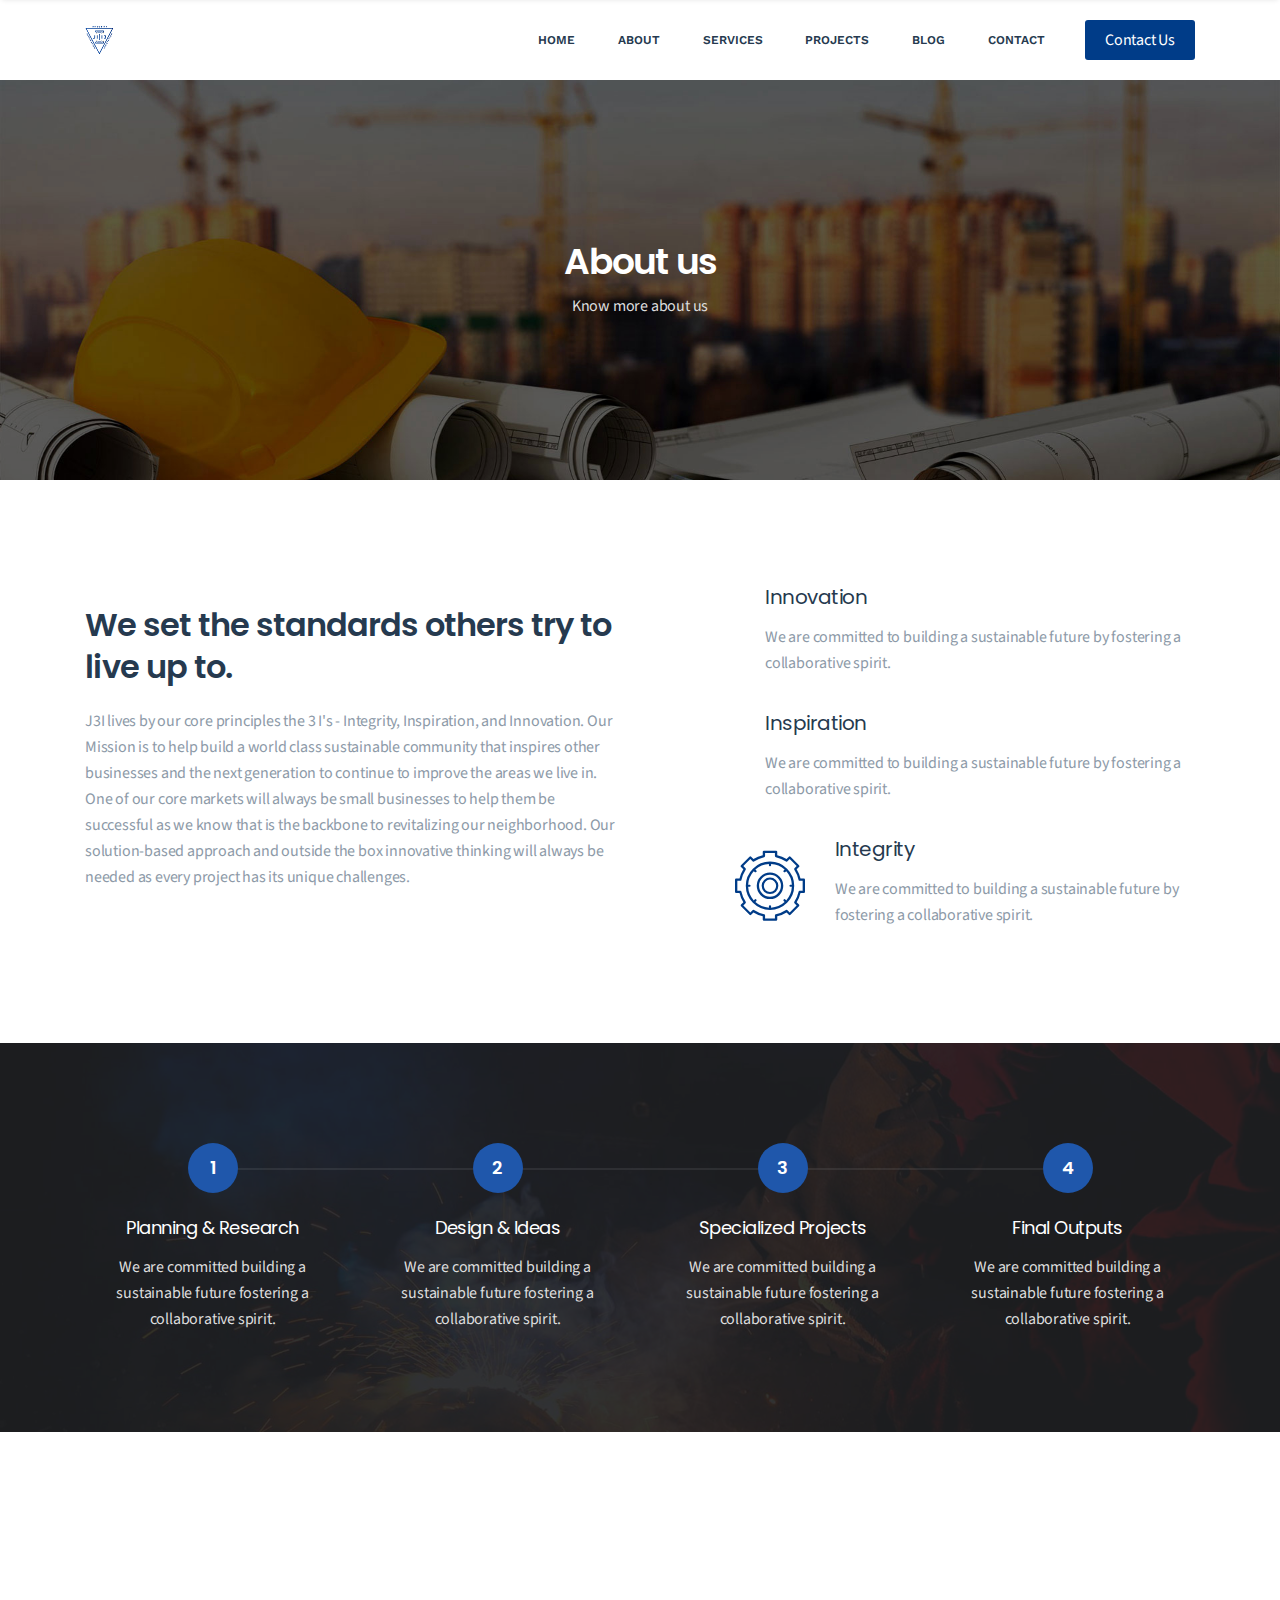
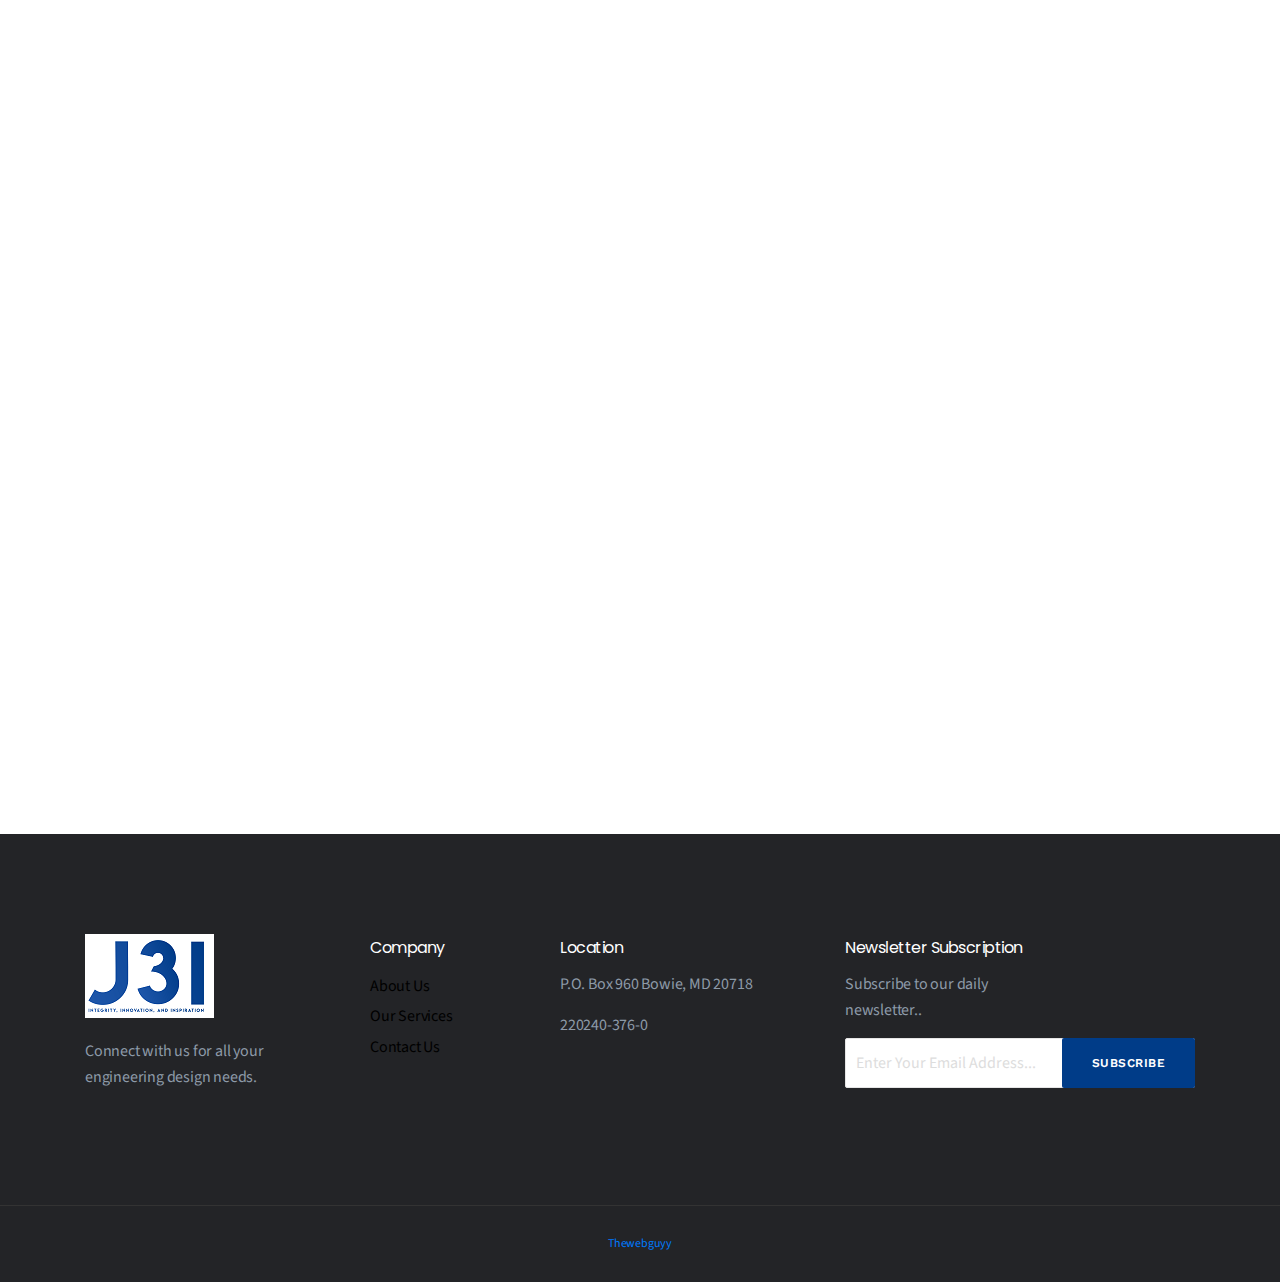
==== commit fd4dfae2: "Update about-us.html" ====
--- a/about-us.html
+++ b/about-us.html
@@ -112,14 +112,14 @@
 <div class="col-lg-6 sm-padding">
 <ul class="about-promo">
 <li class="about-promo-item wow fadeInUp">
-<i class="flaticon-factory"></i>
+<i class="flaticon-innovation"></i>
 <div>
 <h3>Innovation</h3>
 <p>We are committed to building a sustainable future by fostering a collaborative spirit.</p>
 </div>
 </li>
 <li class="about-promo-item wow fadeInUp" data-wow-delay="300ms">
-<i class="flaticon-worker"></i>
+<i class="flaticon-inspiration"></i>
 <div>
 <h3>Inspiration</h3>
 <p>We are committed to building a sustainable future by fostering a collaborative spirit.</p>
